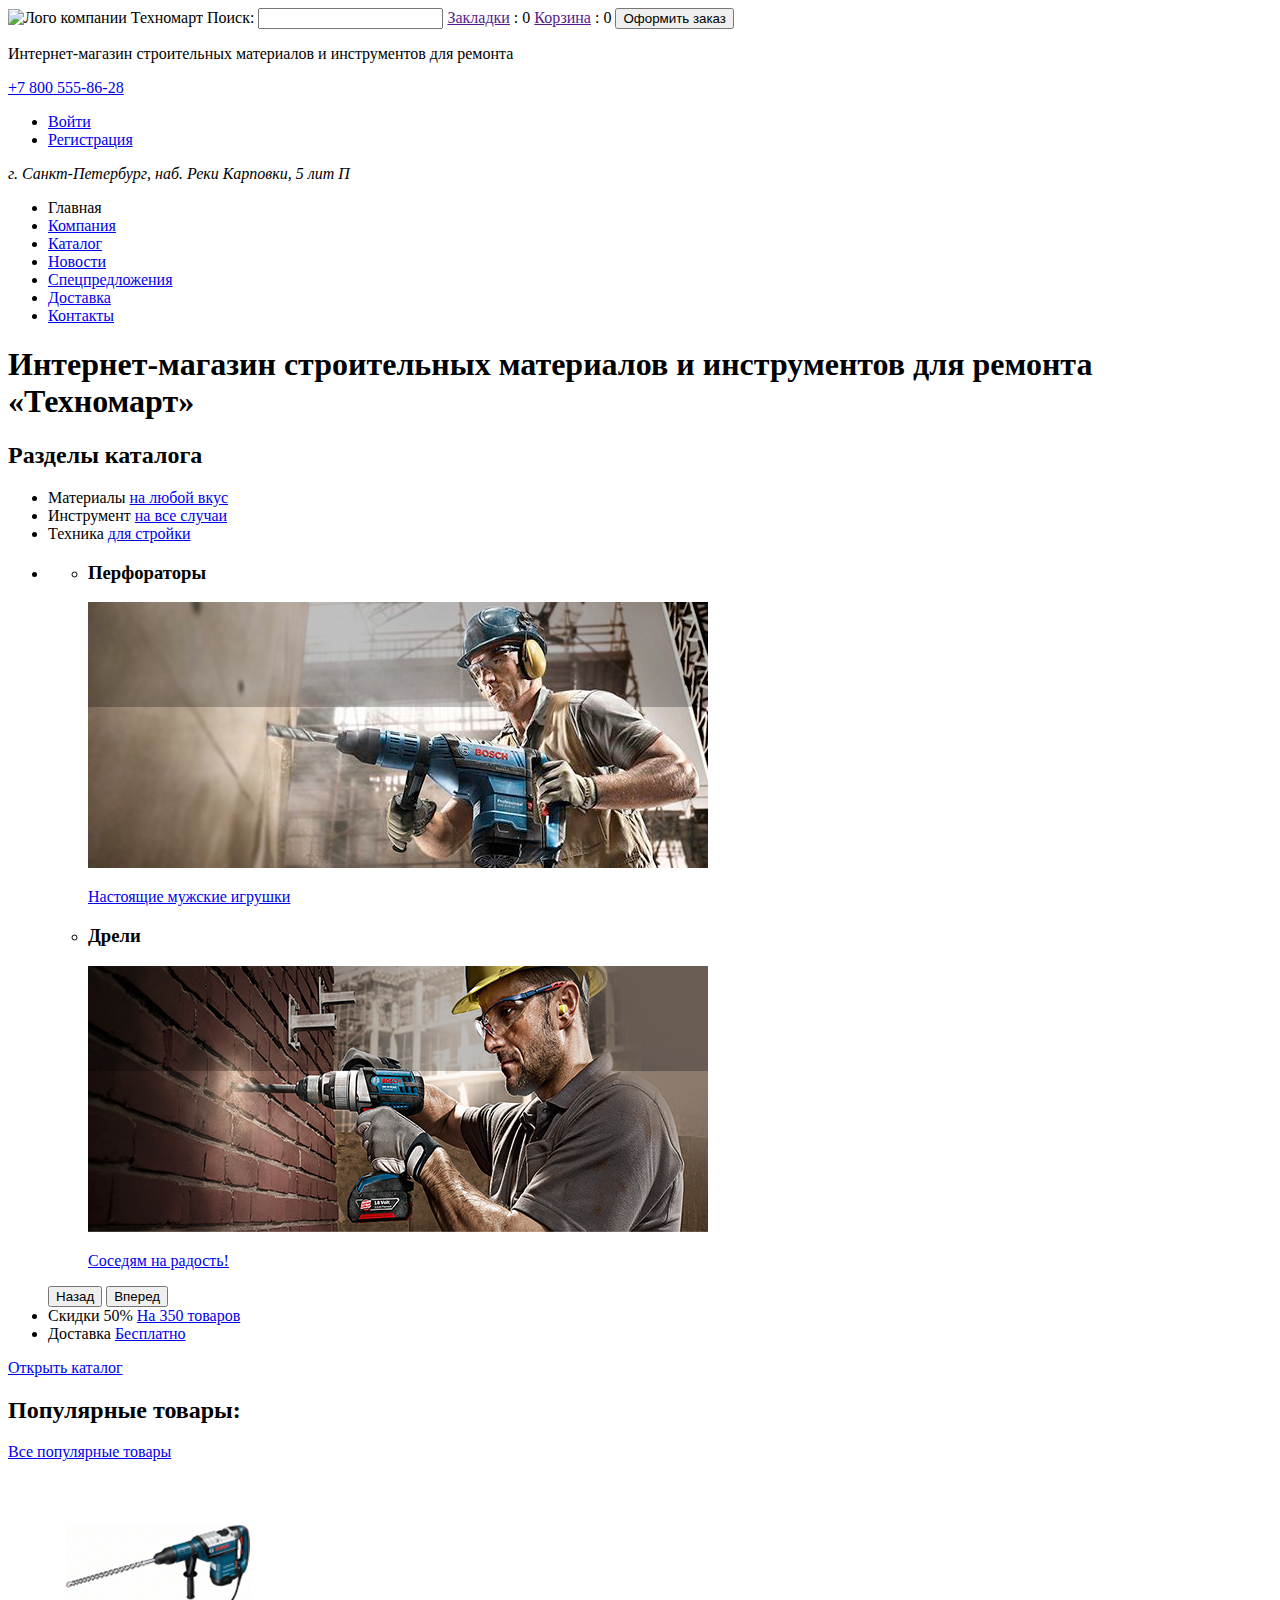
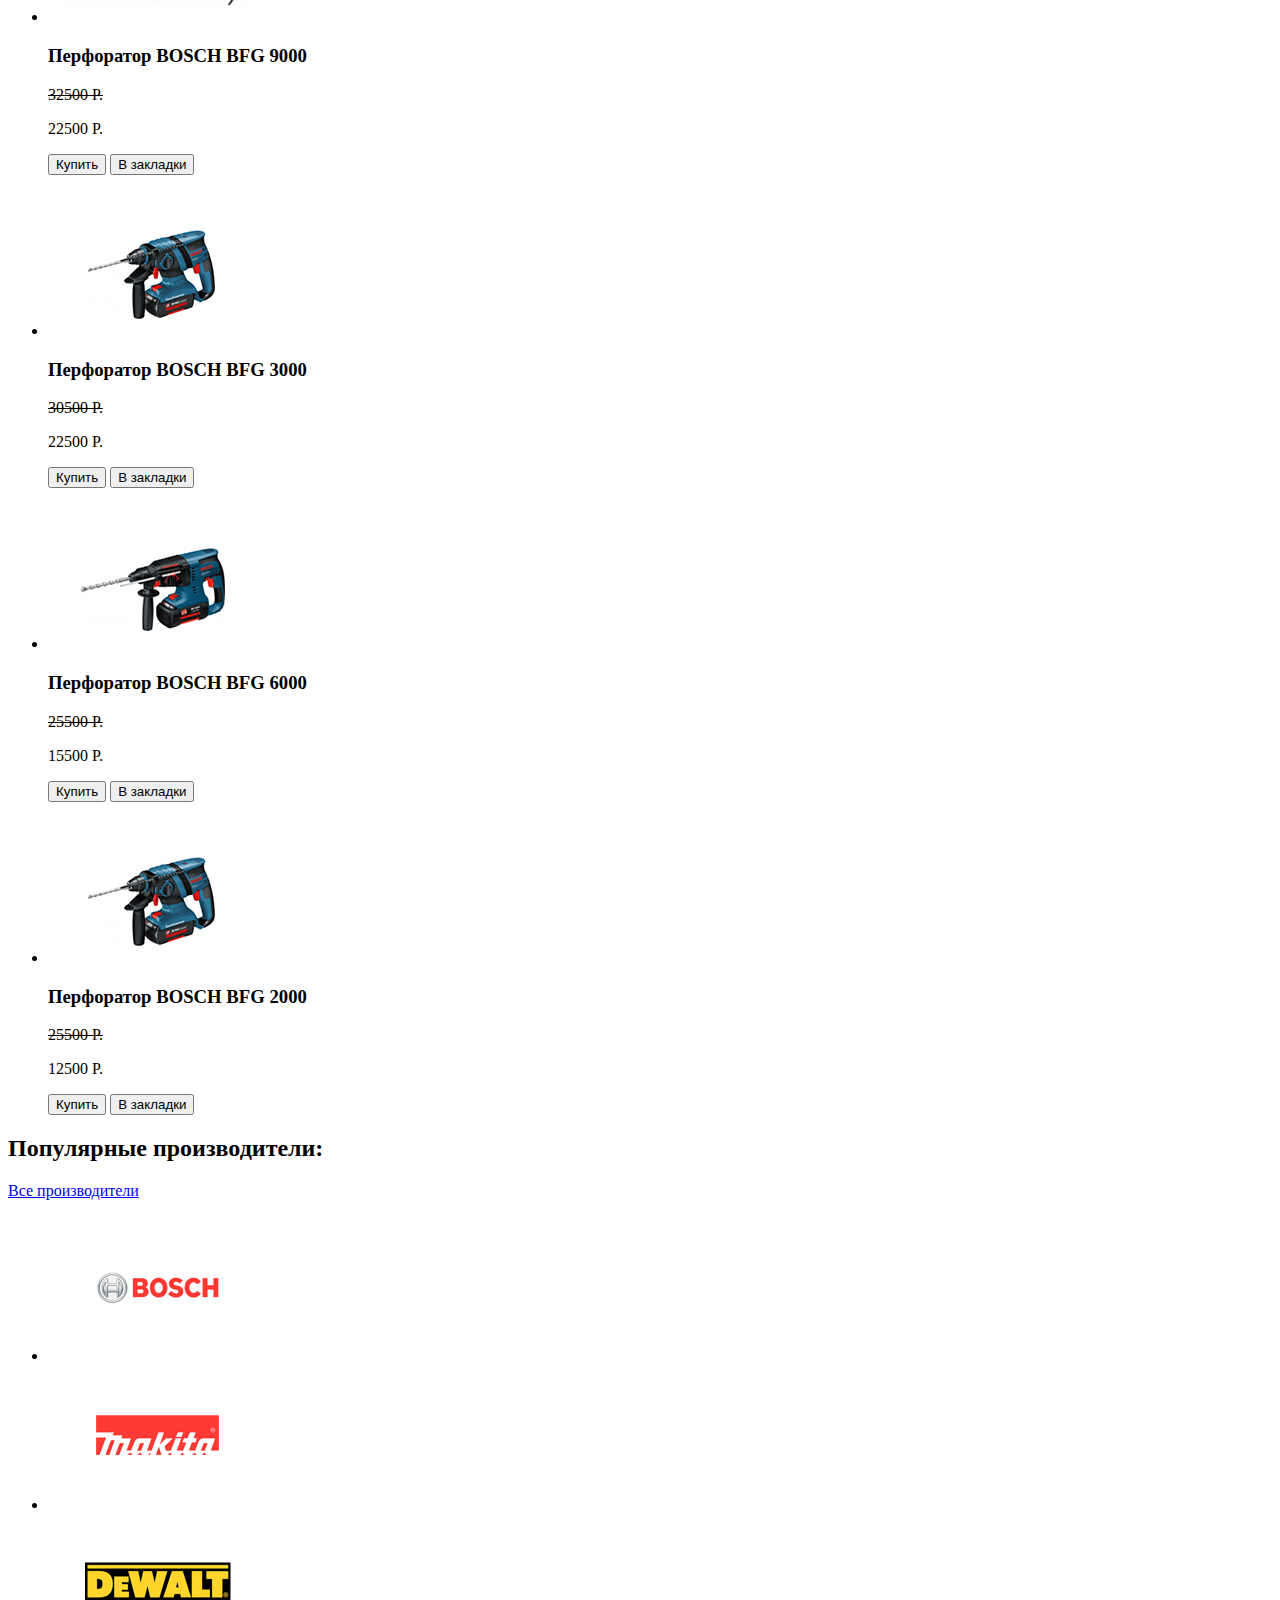
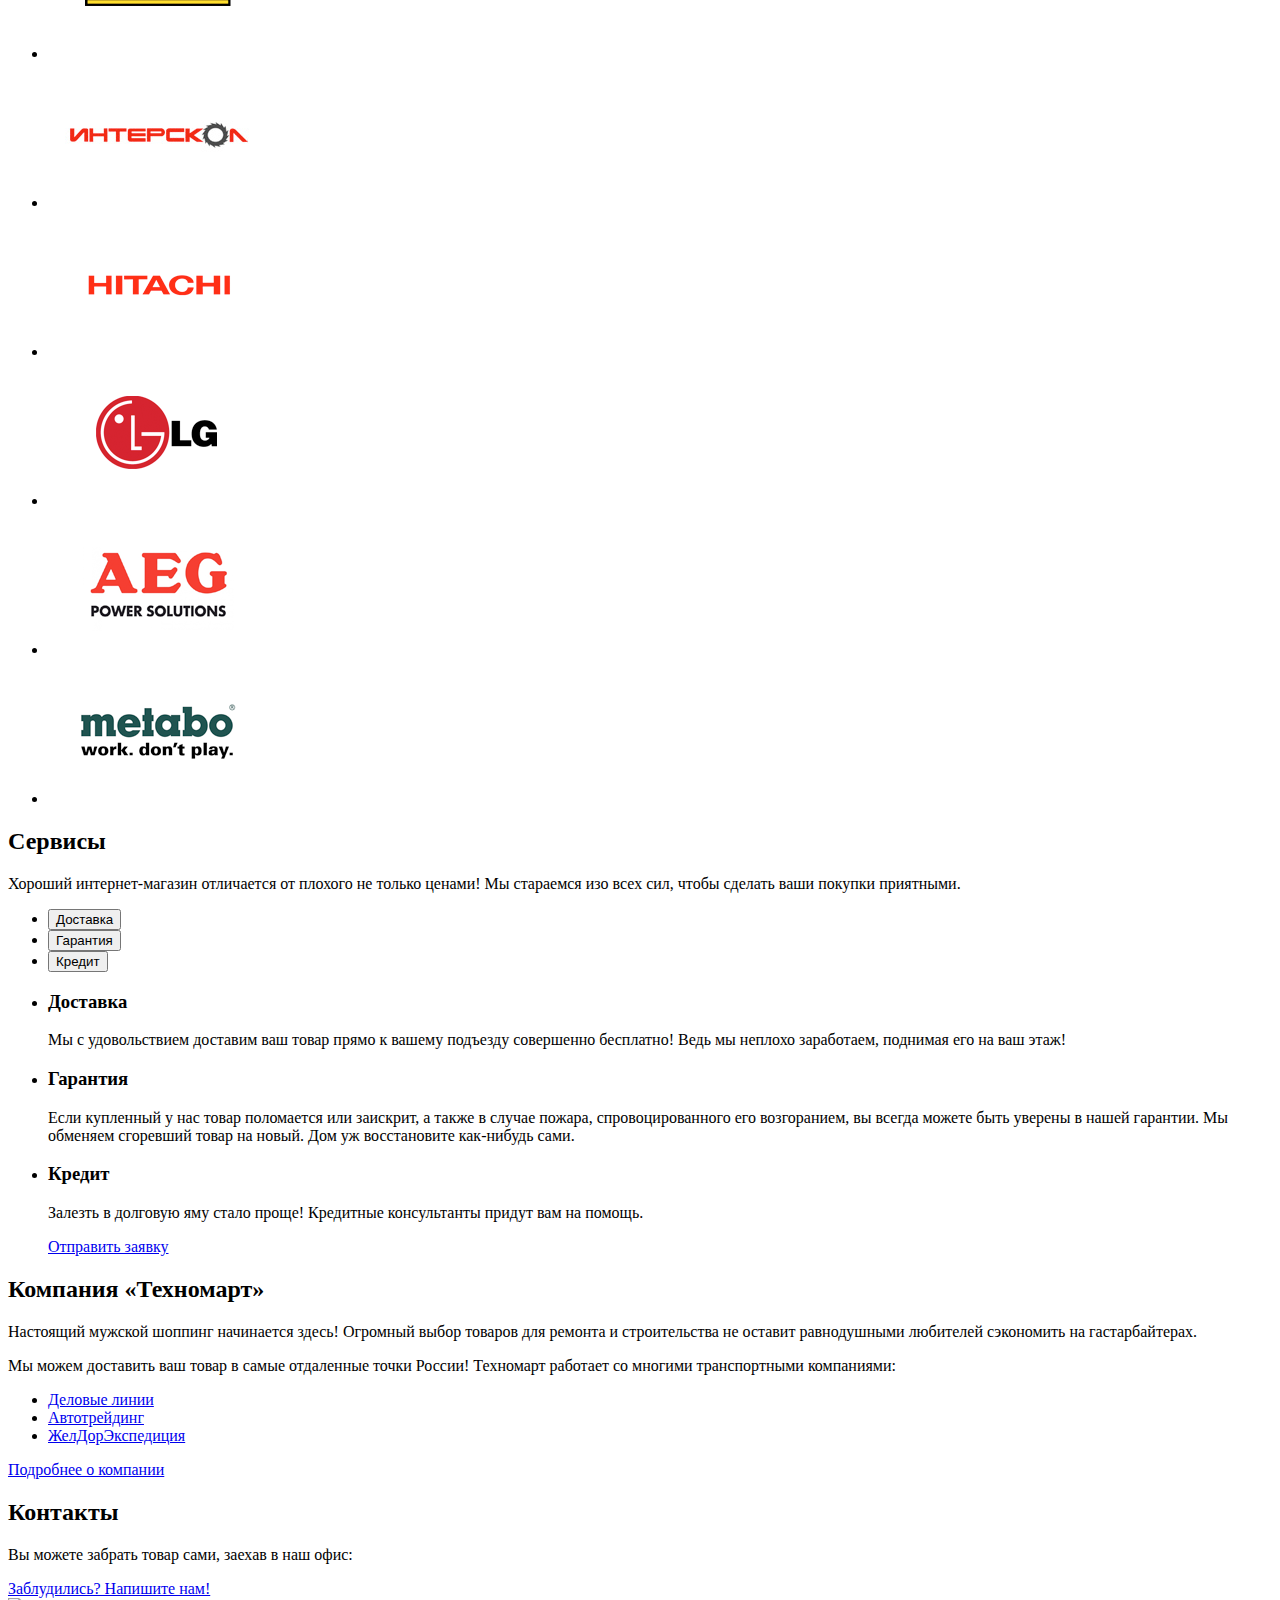
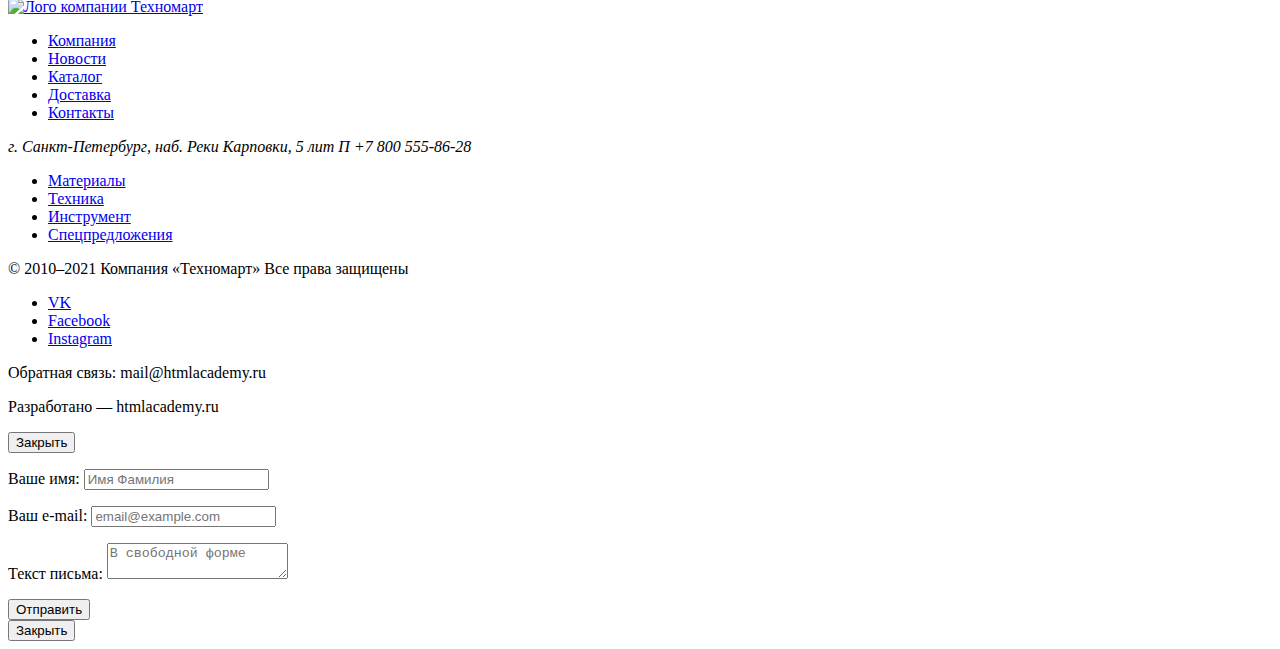
==== index.html @ e1b323f2 "Added classes to the blocks" ====
<!DOCTYPE html>
<html lang="ru" class="page">
<head>
  <meta charset="utf-8">
  <title>HTML Academy: Техномарт — Главная</title>
  <link rel="icon" href="favicon.ico">
  <link rel="icon" href="img/favicon/icon.svg" type="image/svg+xml">
  <link rel="apple-touch-icon" href="img/favicon/180.png">
  <link rel="manifest" href="manifest.webmanifest">
</head>
<body class="page-body">
<header class="main-header">
  <a class="main-header-logo">
    <img src="https://via.placeholder.com/108x18" width="108" height="18" alt="Лого компании Техномарт">
  </a>
  <label for="search">Поиск:</label>
  <input type="text" id="search">
  <a href="">Закладки</a>
  : <span>0</span>
  <a href="">Корзина</a>
  : <span>0</span>
  <button type="button">Оформить заказ</button>
  <p>Интернет-магазин строительных материалов и инструментов для ремонта</p>
  <a href="tel:78005558628">+7 800 555-86-28</a>
  <ul class="user-menu">
    <li>
      <a href="#">Войти</a>
    </li>
    <li>
      <a href="#">Регистрация</a>
    </li>
  </ul>
  <address>г. Санкт-Петербург, наб. Реки Карповки, 5 лит П</address>
  <nav class="main-navigation">
    <ul class="site-navigation">
      <li class="site-navigation-item">
        <a>Главная</a>
      </li>
      <li class="site-navigation-item">
        <a href="blank.html">Компания</a>
      </li>
      <li class="site-navigation-item">
        <a href="catalog.html">Каталог</a>
      </li>
      <li class="site-navigation-item">
        <a href="blank.html">Новости</a>
      </li>
      <li class="site-navigation-item">
        <a href="blank.html">Спецпредложения</a>
      </li>
      <li class="site-navigation-item">
        <a href="blank.html">Доставка</a>
      </li>
      <li class="site-navigation-item">
        <a href="blank.html">Контакты</a>
      </li>
    </ul>
  </nav>
</header>

<main class="container">
  <h1>Интернет-магазин строительных материалов и инструментов для ремонта «Техномарт»</h1>
  <section class="main-catalog">
    <h2 class="visually-hidden">Разделы каталога</h2>
    <ul class="main-catalog-list">
      <li class="main-catalog-item"> Материалы
        <a href="#">на любой вкус</a>
      </li>

      <li class="main-catalog-item"> Инструмент
        <a href="#">на все случаи</a>
      </li>
      <li class="main-catalog-item"> Техника
        <a href="#">для стройки</a>
      </li>

      <li class="main-catalog-item">
        <ul class="slider">
          <li class="slider-item">
            <h3>Перфораторы</h3>
            <img src="img/slider/drills-1.png" width="620" height="266" alt="Мужик долбит стену перфоратором">
            <p>
              <a href="#">Настоящие мужские игрушки</a>
            </p>
          </li>
          <li class="slider-item">
            <h3>Дрели</h3>
            <img src="img/slider/drills-2.png" width="620" height="266" alt="Мужик сверлит стену дрелью">
            <p>
              <a href="#">Соседям на радость!</a>
            </p>
          </li>
        </ul>
        <button type="button">Назад</button>
        <button type="button">Вперед</button>
      </li>
      <li class="main-catalog-item"> Скидки 50%
        <a href="#">На 350 товаров</a>
      </li>
      <li class="main-catalog-item"> Доставка
        <a href="#">Бесплатно</a>
      </li>
    </ul>
    <a href="#" class="button catalog-button">Открыть каталог</a>
  </section>

  <section class="popular-products">
    <header>
      <h2>Популярные товары:</h2>
      <a href="catalog.html" class="button section-header-button">Все популярные товары</a>
    </header>

    <ul class="popular-products-list">
      <li class="popular-products-item">
        <p>
          <img src="img/drills/Bosh-BFG-9000.jpg" width="220" height="145" alt="Перфоратор BOSCH BFG 9000">
        </p>
        <h3>Перфоратор BOSCH BFG 9000</h3>
        <p><del>32500 Р.</del></p>
        <p>22500 Р.</p>
        <button type="button">Купить</button>
        <button type="button">В закладки</button>
      </li>
      <li class="popular-products-item">
        <p>
          <img src="img/drills/BOSCH-BFG-3000.jpg" width="220" height="145" alt="Перфоратор BOSCH BFG 3000">
        </p>
        <h3>Перфоратор BOSCH BFG 3000</h3>
        <p><del>30500 Р.</del></p>
        <p>22500 Р.</p>
        <button type="button">Купить</button>
        <button type="button">В закладки</button>
      </li>
      <li class="popular-products-item">
        <p>
          <img src="img/drills/BOSCH-BFG-6000.jpg" width="220" height="145" alt="Перфоратор BOSCH BFG 6000">
        </p>
        <h3>Перфоратор BOSCH BFG 6000</h3>
        <p><del>25500 Р.</del></p>
        <p>15500 Р.</p>
        <button type="button">Купить</button>
        <button type="button">В закладки</button>
      </li>
      <li class="popular-products-item">
        <p>
          <img src="img/drills/BOSCH-BFG-2000.jpg" width="220" height="145" alt="Перфоратор BOSCH BFG 2000">
        </p>
        <h3>Перфоратор BOSCH BFG 2000</h3>
        <p><del>25500 Р.</del></p>
        <p>12500 Р.</p>
        <button type="button">Купить</button>
        <button type="button">В закладки</button>
      </li>
    </ul>
  </section>

  <section class="popular-manufactures">
    <header>
      <h2>Популярные производители:</h2>
      <a href="#" class="button section-header-button">Все производители</a>
    </header>

    <ul class="popular-manufactures-list">
      <li class="popular-manufactures-item">
        <a href="#">
          <img src="img/manufactures/bosh.png" width="220" height="145" alt="Логотип компании Bosch">
        </a>
      </li>
      <li class="popular-manufactures-item">
        <a href="#">
          <img src="img/manufactures/makita.png" width="220" height="145" alt="Логотип компании Makita">
        </a>
      </li>
      <li class="popular-manufactures-item">
        <a href="#">
          <img src="img/manufactures/dewalt.png" width="220" height="145" alt="Логотип компании DeWalt">
        </a>
      </li>
      <li class="popular-manufactures-item">
        <a href="#">
          <img src="img/manufactures/interskol.png" width="220" height="145" alt="Логотип компании Интерскол">
        </a>
      </li>
      <li class="popular-manufactures-item">
        <a href="#">
          <img src="img/manufactures/hitachi.png" width="220" height="145" alt="Логотип компании Hitachi">
        </a>
      </li>
      <li class="popular-manufactures-item">
        <a href="#">
          <img src="img/manufactures/lg.png" width="220" height="145" alt="Логотип компании LG">
        </a>
      </li>
      <li class="popular-manufactures-item">
        <a href="#">
          <img src="img/manufactures/AEG.png" width="220" height="145" alt="Логотип компании AEG">
        </a>
      </li>
      <li class="popular-manufactures-item">
        <a href="#">
          <img src="img/manufactures/metabo.png" width="220" height="145" alt="Логотип компании Metabo">
        </a>
      </li>
    </ul>
  </section>

  <section class="services">
    <h2>Сервисы</h2>
    <p> Хороший интернет-магазин отличается от плохого не только ценами!
        Мы стараемся изо всех сил, чтобы сделать ваши покупки приятными.</p>
    <ul class="services-list-tabs">
      <li class="services-list-tab">
        <button type="button">Доставка</button>
      </li>
      <li class="services-list-tab">
        <button type="button">Гарантия</button>
      </li>
      <li class="services-list-tab">
        <button type="button">Кредит</button>
      </li>

    </ul>
    <ul class="services-list">
      <li class="service-list-item">
        <h3>Доставка</h3>
        <p>Мы с удовольствием доставим ваш товар прямо к вашему подъезду совершенно бесплатно!
           Ведь мы неплохо заработаем, поднимая его на ваш этаж!</p>
      </li>
      <li class="service-list-item">
        <h3>Гарантия</h3>
        <p>Если купленный у нас товар поломается или заискрит, а также в случае пожара, спровоцированного его возгоранием, вы всегда можете быть уверены в нашей гарантии. Мы обменяем сгоревший товар на новый. Дом уж восстановите как-нибудь сами.
        </p>
      </li>
      <li class="service-list-item">
        <h3>Кредит</h3>
        <p>Залезть в долговую яму стало проще! Кредитные консультанты придут вам на помощь.</p>
        <a href="#">Отправить заявку</a>
      </li>
    </ul>
  </section>

  <section class="about">
    <h2>Компания «Техномарт»</h2>
    <p>Настоящий мужской шоппинг начинается здесь! Огромный выбор товаров для ремонта и строительства не оставит равнодушными любителей сэкономить на гастарбайтерах.</p>
    <p> Мы можем доставить ваш товар в самые отдаленные точки России!
        Техномарт работает со многими транспортными компаниями:</p>
    <ul class="transportation-list">
      <li class="transportation-item">
        <a href="#">Деловые линии</a>
      </li>
      <li class="transportation-item">
        <a href="#">Автотрейдинг</a>
      </li>
      <li class="transportation-item">
        <a href="#">ЖелДорЭкспедиция</a>
      </li>
    </ul>
    <a href="#" class="button">Подробнее о компании</a>
  </section>

  <section class="contacts">
    <h2>Контакты</h2>
    <p>Вы можете забрать товар сами, заехав в наш офис:</p>
    <a href="#" class="button">Заблудились? Напишите нам!</a>
  </section>
</main>
<footer class="main-footer">
  <a href="#">
    <img src="https://via.placeholder.com/108x18" width="108" height="18" alt="Лого компании Техномарт">
  </a>
  <ul>
    <li>
      <a href="#">Компания</a>
    </li>
    <li>
      <a href="#">Новости</a>
    </li>
    <li>
      <a href="#">Каталог</a>
    </li>
    <li>
      <a href="#">Доставка</a>
    </li>
    <li>
      <a href="#">Контакты</a>
    </li>
  </ul>
  <address>г. Санкт-Петербург, наб. Реки Карповки, 5 лит П +7 800 555-86-28</address>
  <ul>
    <li>
      <a href="#">Материалы</a>
    </li>
    <li>
      <a href="#"> Техника</a>
    </li>
    <li>
      <a href="#"> Инструмент</a>
    </li>
    <li>
      <a href="#"> Спецпредложения</a>
    </li>
  </ul>
  <p>© 2010–2021 Компания «Техномарт» Все права защищены</p>
  <ul class="social">
    <li class="social-item">
      <a href="#" class="social-link">VK</a>
    </li>
    <li class="social-item">
      <a href="#" class="social-link">Facebook</a>
    </li>
    <li class="social-item">
      <a href="#" class="social-link">Instagram</a>
    </li>
  </ul>
  <p>Обратная связь: mail@htmlacademy.ru</p>
  <p>Разработано — htmlacademy.ru</p>
</footer>

<div class="modal modal-letter">
  <button type="button" class="modal-close">Закрыть</button>
  <form action="#" class="letter-form">
    <p class="letter-form-item">
      <label for="form-name">Ваше имя:</label>
      <input type="text" id="form-name" name="name" placeholder="Имя Фамилия" required>
    </p>
    <p class="letter-form-item">
      <label for="form-email">Ваш e-mail:</label>
      <input type="email" id="form-email" placeholder="email@example.com" required>
    </p>
    <p class="letter-form-item">
      <label for="form-text">Текст письма:</label>
      <textarea id="form-text" name="text" placeholder="В свободной форме" required></textarea>
    </p>
    <button type="submit" class="button">Отправить</button>
  </form>
</div>

<div class="modal modal-map">
  <button type="button" class="modal-close">Закрыть</button>
  <!--  Here goes a map-->
</div>
</body>
</html>
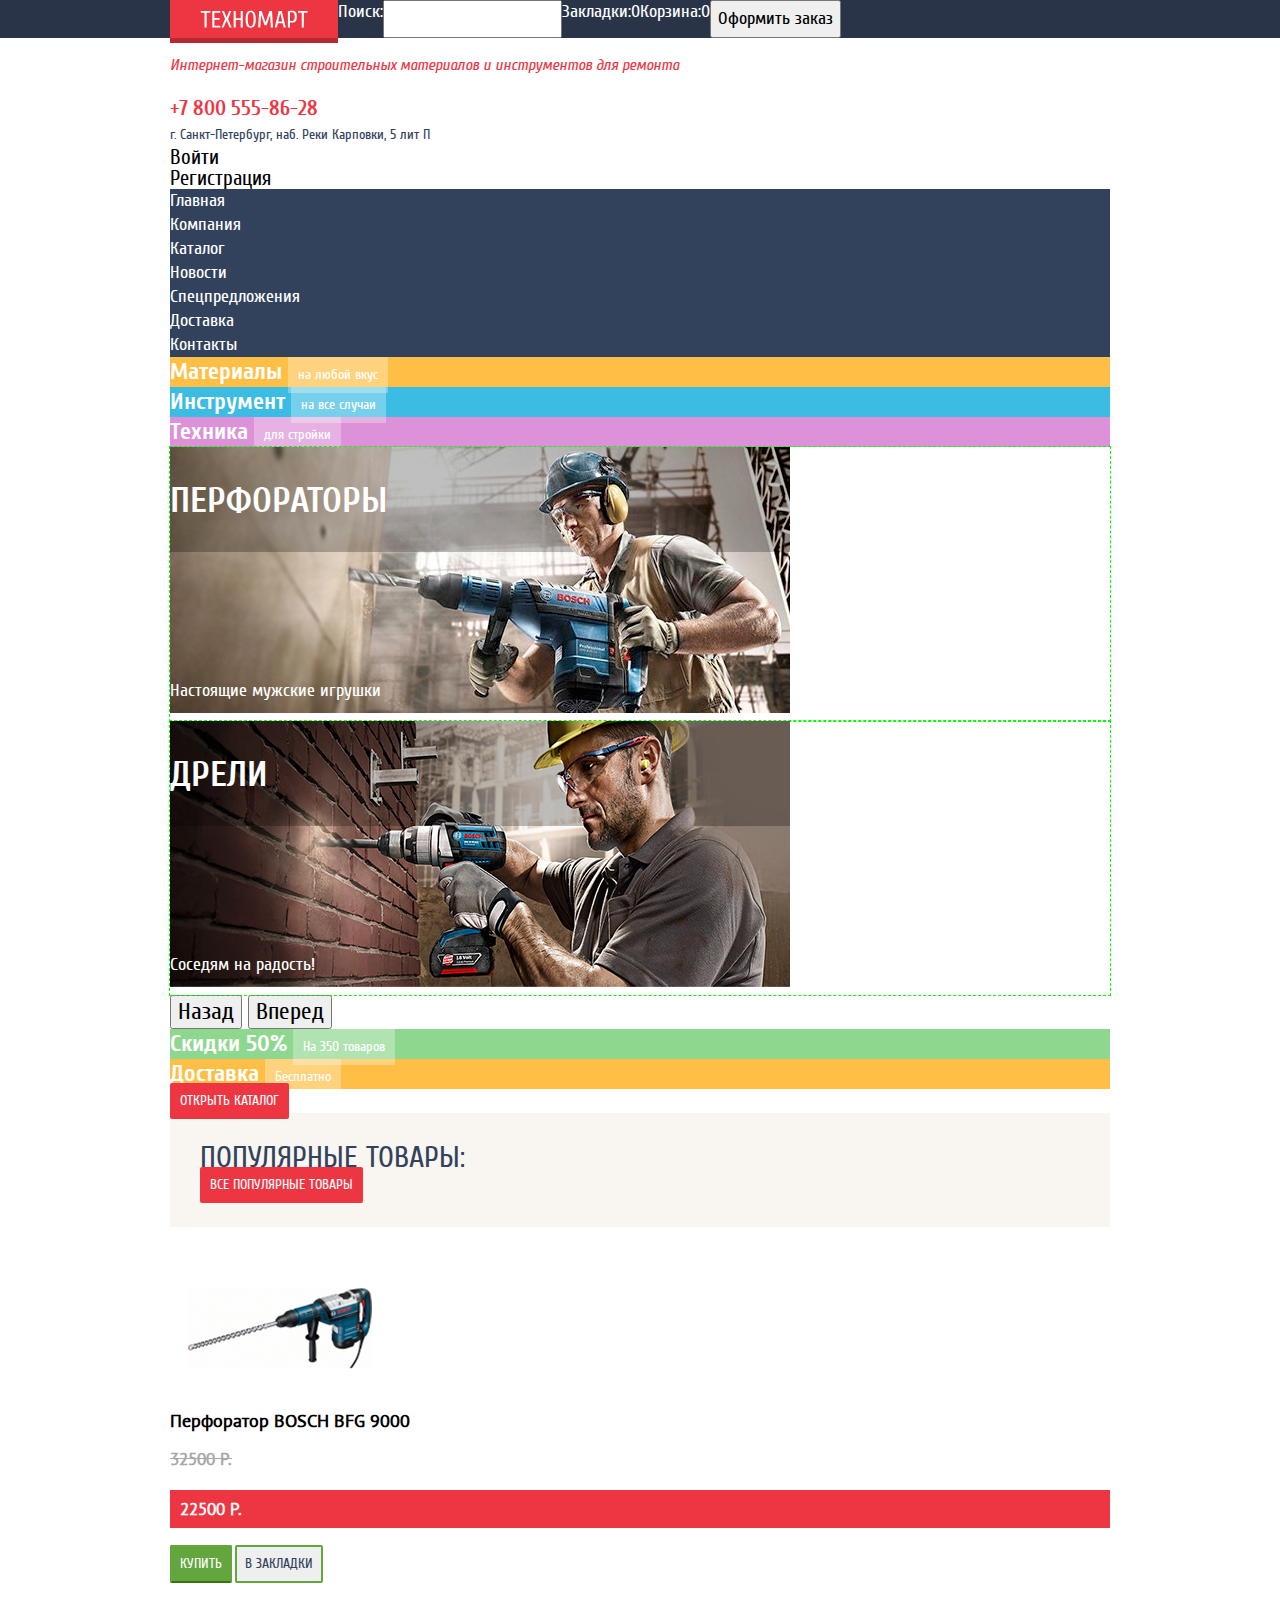
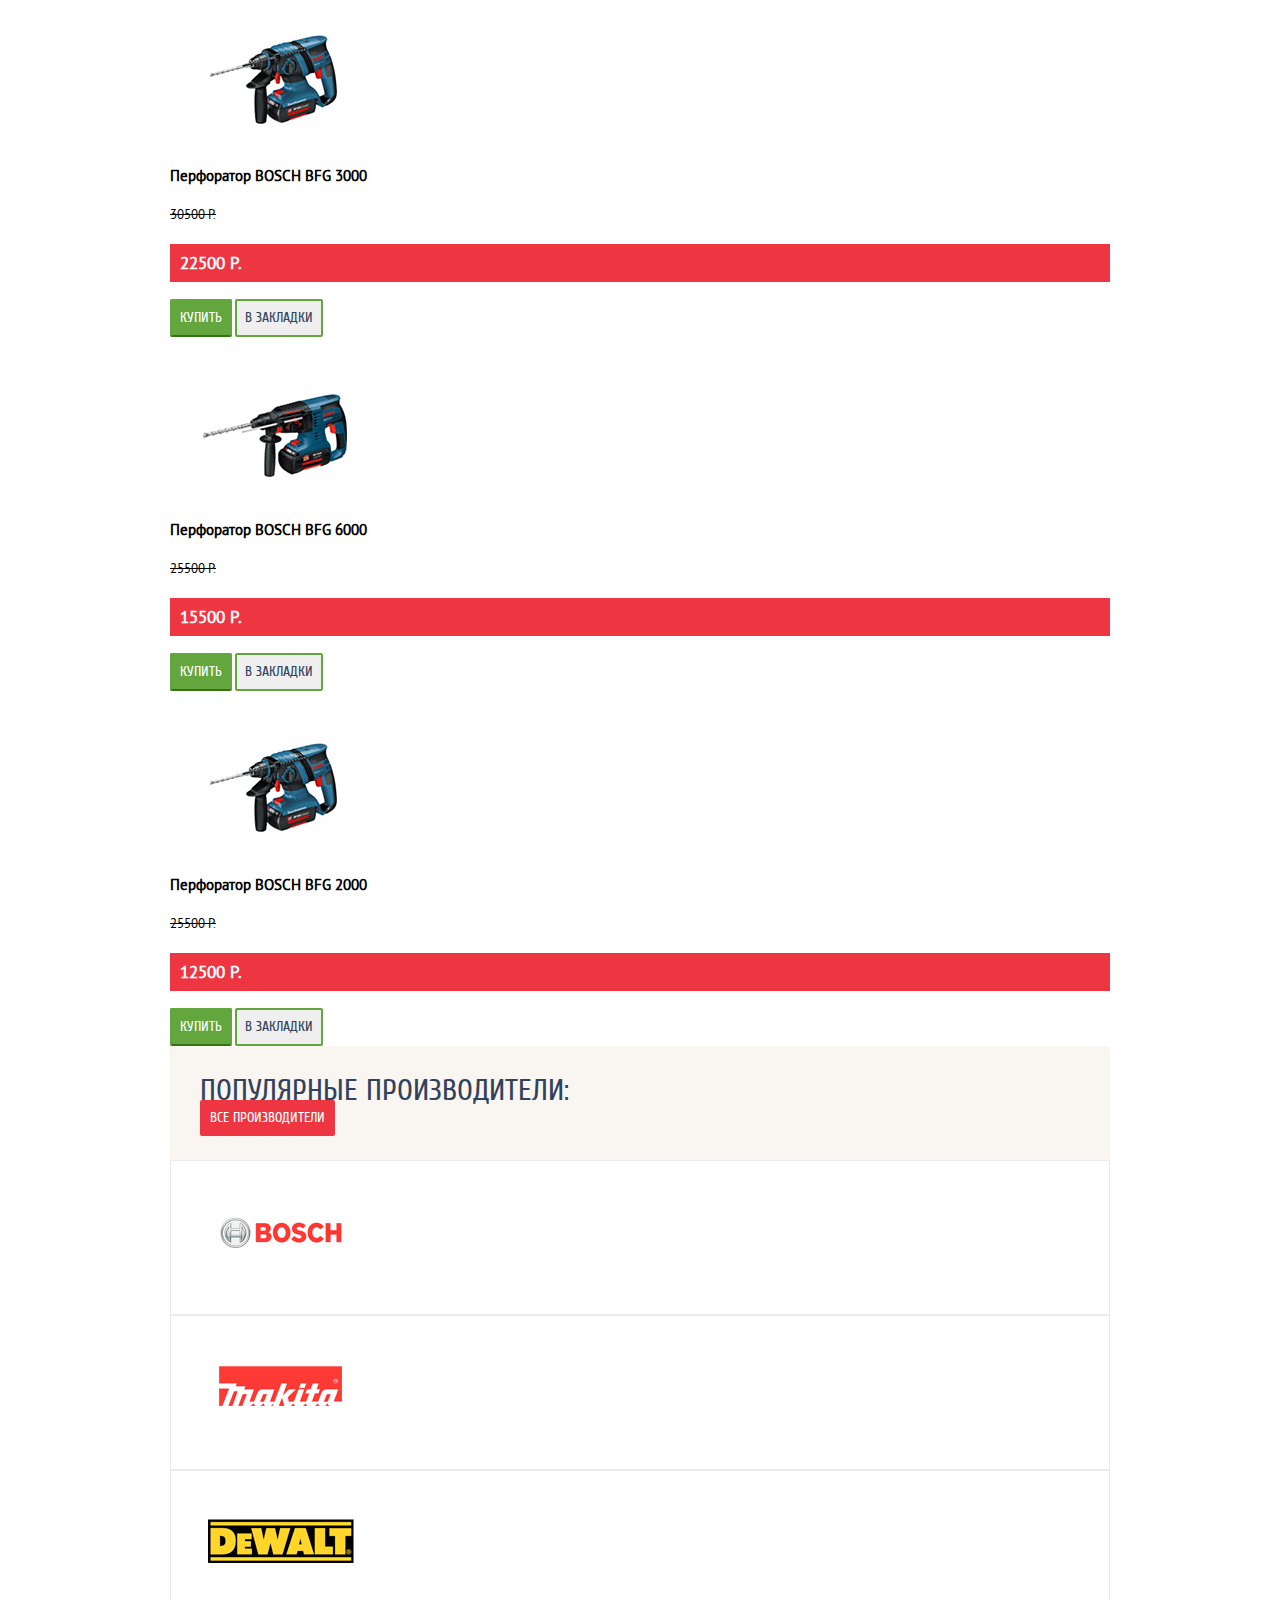
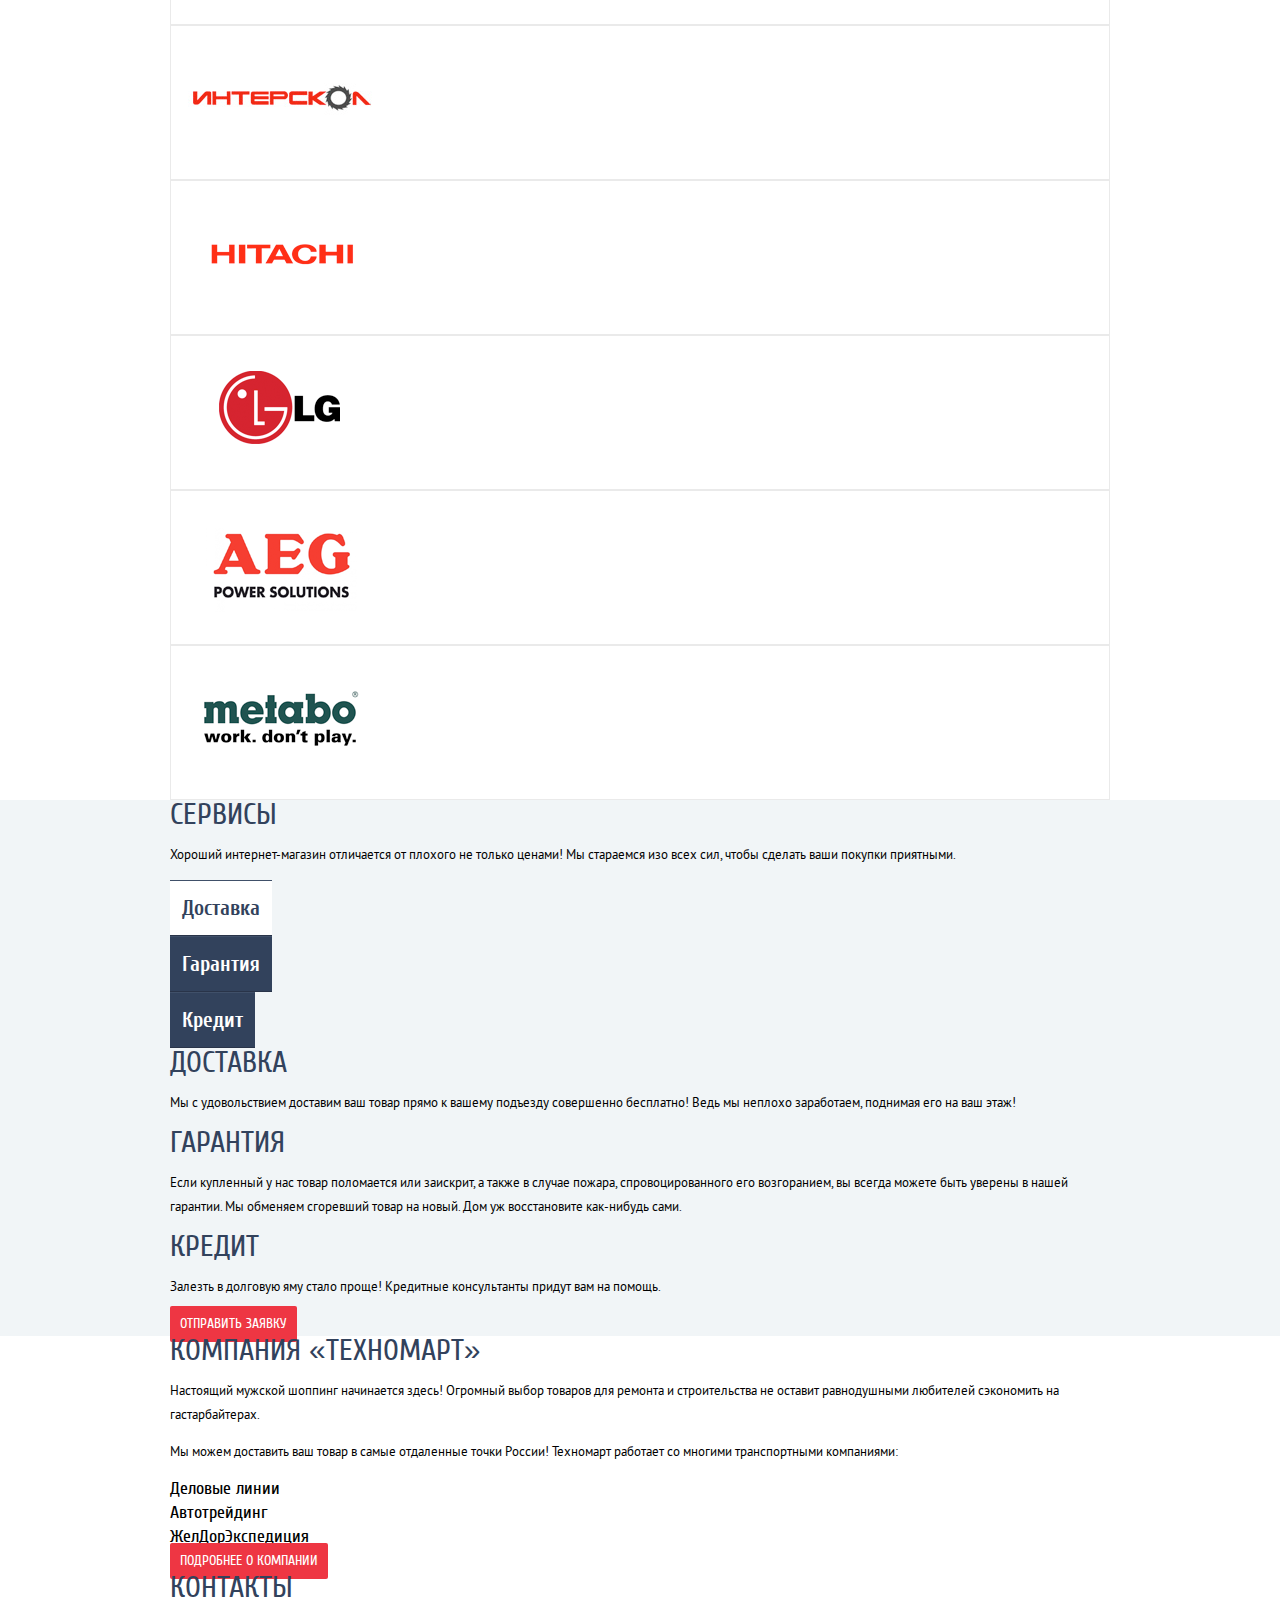
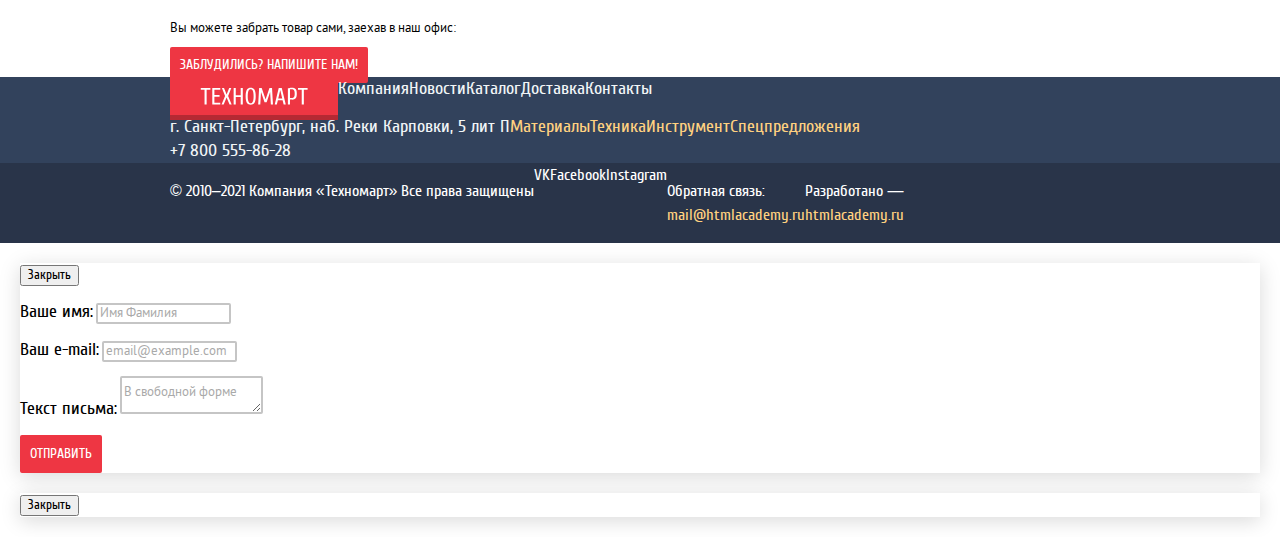
==== commit 6527976b: "Added a basic styling" ====
--- a/index.html
+++ b/index.html
@@ -1,5 +1,5 @@
 <!DOCTYPE html>
-<html lang="ru" class="page">
+<html class="page" lang="ru">
 <head>
   <meta charset="utf-8">
   <title>HTML Academy: Техномарт — Главная</title>
@@ -7,31 +7,42 @@
   <link rel="icon" href="img/favicon/icon.svg" type="image/svg+xml">
   <link rel="apple-touch-icon" href="img/favicon/180.png">
   <link rel="manifest" href="manifest.webmanifest">
+  <link rel="stylesheet" href="css/normalize.css">
+  <link rel="stylesheet" href="css/style.css">
 </head>
 <body class="page-body">
 <header class="main-header">
-  <a class="main-header-logo">
-    <img src="https://via.placeholder.com/108x18" width="108" height="18" alt="Лого компании Техномарт">
-  </a>
-  <label for="search">Поиск:</label>
-  <input type="text" id="search">
-  <a href="">Закладки</a>
-  : <span>0</span>
-  <a href="">Корзина</a>
-  : <span>0</span>
-  <button type="button">Оформить заказ</button>
-  <p>Интернет-магазин строительных материалов и инструментов для ремонта</p>
-  <a href="tel:78005558628">+7 800 555-86-28</a>
-  <ul class="user-menu">
-    <li>
-      <a href="#">Войти</a>
-    </li>
-    <li>
-      <a href="#">Регистрация</a>
-    </li>
-  </ul>
-  <address>г. Санкт-Петербург, наб. Реки Карповки, 5 лит П</address>
-  <nav class="main-navigation">
+  <div class="main-header-first-row">
+    <div class="container container-flex">
+      <a class="main-logo main-header-logo">
+        <img src="img/logo-technomart.svg" width="108" height="18" alt="Лого компании Техномарт">
+      </a>
+      <label for="search">Поиск:</label>
+      <input id="search" type="text">
+      <a href="">Закладки</a>
+      : <span>0</span>
+      <a href="">Корзина</a>
+      : <span>0</span>
+      <button type="button">Оформить заказ</button>
+    </div>
+  </div>
+  <div class="main-header-second-row container">
+    <p class="main-header-tagline">Интернет-магазин строительных материалов и инструментов для ремонта</p>
+    <a class="main-header-phone" href="tel:78005558628">+7 800 555-86-28</a>
+    <address class="main-header-address">г. Санкт-Петербург, наб. Реки Карповки, 5 лит П</address>
+    <div class="user-menu">
+      <ul class="user-auth">
+        <li>
+          <a class="user-auth-item" href="#">Войти</a>
+        </li>
+        <li>
+          <a class="user-auth-item" href="#">Регистрация</a>
+        </li>
+      </ul>
+    </div>
+  </div>
+
+  <nav class="main-navigation container">
     <ul class="site-navigation">
       <li class="site-navigation-item">
         <a>Главная</a>
@@ -58,19 +69,19 @@
   </nav>
 </header>
 
-<main class="container">
-  <h1>Интернет-магазин строительных материалов и инструментов для ремонта «Техномарт»</h1>
-  <section class="main-catalog">
+<main>
+  <h1 class="visually-hidden">Интернет-магазин строительных материалов и инструментов для ремонта «Техномарт»</h1>
+  <section class="main-catalog container">
     <h2 class="visually-hidden">Разделы каталога</h2>
     <ul class="main-catalog-list">
-      <li class="main-catalog-item"> Материалы
+      <li class="main-catalog-item main-catalog-item-materials"> Материалы
         <a href="#">на любой вкус</a>
       </li>
 
-      <li class="main-catalog-item"> Инструмент
+      <li class="main-catalog-item main-catalog-item-instrument"> Инструмент
         <a href="#">на все случаи</a>
       </li>
-      <li class="main-catalog-item"> Техника
+      <li class="main-catalog-item main-catalog-item-tech"> Техника
         <a href="#">для стройки</a>
       </li>
 
@@ -79,47 +90,43 @@
           <li class="slider-item">
             <h3>Перфораторы</h3>
             <img src="img/slider/drills-1.png" width="620" height="266" alt="Мужик долбит стену перфоратором">
-            <p>
-              <a href="#">Настоящие мужские игрушки</a>
-            </p>
+            <p>Настоящие мужские игрушки</p>
           </li>
           <li class="slider-item">
             <h3>Дрели</h3>
             <img src="img/slider/drills-2.png" width="620" height="266" alt="Мужик сверлит стену дрелью">
-            <p>
-              <a href="#">Соседям на радость!</a>
-            </p>
+            <p>Соседям на радость!</p>
           </li>
         </ul>
         <button type="button">Назад</button>
         <button type="button">Вперед</button>
       </li>
-      <li class="main-catalog-item"> Скидки 50%
+      <li class="main-catalog-item main-catalog-item-sale"> Скидки 50%
         <a href="#">На 350 товаров</a>
       </li>
-      <li class="main-catalog-item"> Доставка
+      <li class="main-catalog-item main-catalog-item-delivery"> Доставка
         <a href="#">Бесплатно</a>
       </li>
     </ul>
-    <a href="#" class="button catalog-button">Открыть каталог</a>
+    <a class="button catalog-button" href="#">Открыть каталог</a>
   </section>
 
-  <section class="popular-products">
-    <header>
-      <h2>Популярные товары:</h2>
-      <a href="catalog.html" class="button section-header-button">Все популярные товары</a>
+  <section class="popular-products container">
+    <header class="section-header">
+      <h2 class="section-title">Популярные товары:</h2>
+      <a class="button section-header-button" href="catalog.html">Все популярные товары</a>
     </header>
 
     <ul class="popular-products-list">
-      <li class="popular-products-item">
+      <li class="popular-products-item product-card">
         <p>
           <img src="img/drills/Bosh-BFG-9000.jpg" width="220" height="145" alt="Перфоратор BOSCH BFG 9000">
         </p>
         <h3>Перфоратор BOSCH BFG 9000</h3>
         <p><del>32500 Р.</del></p>
-        <p>22500 Р.</p>
-        <button type="button">Купить</button>
-        <button type="button">В закладки</button>
+        <p class="product-card-price">22500 Р.</p>
+        <button class="product-card-button-buy" type="button">Купить</button>
+        <button class="product-card-button-favorite" type="button">В закладки</button>
       </li>
       <li class="popular-products-item">
         <p>
@@ -127,9 +134,9 @@
         </p>
         <h3>Перфоратор BOSCH BFG 3000</h3>
         <p><del>30500 Р.</del></p>
-        <p>22500 Р.</p>
-        <button type="button">Купить</button>
-        <button type="button">В закладки</button>
+        <p class="product-card-price">22500 Р.</p>
+        <button class="product-card-button-buy" type="button">Купить</button>
+        <button class="product-card-button-favorite" type="button">В закладки</button>
       </li>
       <li class="popular-products-item">
         <p>
@@ -137,9 +144,9 @@
         </p>
         <h3>Перфоратор BOSCH BFG 6000</h3>
         <p><del>25500 Р.</del></p>
-        <p>15500 Р.</p>
-        <button type="button">Купить</button>
-        <button type="button">В закладки</button>
+        <p class="product-card-price">15500 Р.</p>
+        <button class="product-card-button-buy" type="button">Купить</button>
+        <button class="product-card-button-favorite" type="button">В закладки</button>
       </li>
       <li class="popular-products-item">
         <p>
@@ -147,17 +154,17 @@
         </p>
         <h3>Перфоратор BOSCH BFG 2000</h3>
         <p><del>25500 Р.</del></p>
-        <p>12500 Р.</p>
-        <button type="button">Купить</button>
-        <button type="button">В закладки</button>
+        <p class="product-card-price">12500 Р.</p>
+        <button class="product-card-button-buy" type="button">Купить</button>
+        <button class="product-card-button-favorite" type="button">В закладки</button>
       </li>
     </ul>
   </section>
 
-  <section class="popular-manufactures">
-    <header>
-      <h2>Популярные производители:</h2>
-      <a href="#" class="button section-header-button">Все производители</a>
+  <section class="popular-manufactures container">
+    <header class="section-header">
+      <h2 class="section-title">Популярные производители:</h2>
+      <a class="button section-header-button" href="#">Все производители</a>
     </header>
 
     <ul class="popular-manufactures-list">
@@ -205,138 +212,157 @@
   </section>
 
   <section class="services">
-    <h2>Сервисы</h2>
-    <p> Хороший интернет-магазин отличается от плохого не только ценами!
-        Мы стараемся изо всех сил, чтобы сделать ваши покупки приятными.</p>
-    <ul class="services-list-tabs">
-      <li class="services-list-tab">
-        <button type="button">Доставка</button>
-      </li>
-      <li class="services-list-tab">
-        <button type="button">Гарантия</button>
-      </li>
-      <li class="services-list-tab">
-        <button type="button">Кредит</button>
-      </li>
-
-    </ul>
-    <ul class="services-list">
-      <li class="service-list-item">
-        <h3>Доставка</h3>
-        <p>Мы с удовольствием доставим ваш товар прямо к вашему подъезду совершенно бесплатно!
-           Ведь мы неплохо заработаем, поднимая его на ваш этаж!</p>
-      </li>
-      <li class="service-list-item">
-        <h3>Гарантия</h3>
-        <p>Если купленный у нас товар поломается или заискрит, а также в случае пожара, спровоцированного его возгоранием, вы всегда можете быть уверены в нашей гарантии. Мы обменяем сгоревший товар на новый. Дом уж восстановите как-нибудь сами.
-        </p>
-      </li>
-      <li class="service-list-item">
-        <h3>Кредит</h3>
-        <p>Залезть в долговую яму стало проще! Кредитные консультанты придут вам на помощь.</p>
-        <a href="#">Отправить заявку</a>
-      </li>
-    </ul>
+    <div class="container">
+      <h2 class="section-title">Сервисы</h2>
+      <p> Хороший интернет-магазин отличается от плохого не только ценами!
+          Мы стараемся изо всех сил, чтобы сделать ваши покупки приятными.</p>
+      <ul class="services-list-tabs">
+        <li class="services-list-tab services-list-tab-active">
+          <button type="button">Доставка</button>
+        </li>
+        <li class="services-list-tab">
+          <button type="button">Гарантия</button>
+        </li>
+        <li class="services-list-tab">
+          <button type="button">Кредит</button>
+        </li>
+
+      </ul>
+      <ul class="services-list">
+        <li class="service-list-item">
+          <h3>Доставка</h3>
+          <p>Мы с удовольствием доставим ваш товар прямо к вашему подъезду совершенно бесплатно!
+             Ведь мы неплохо заработаем, поднимая его на ваш этаж!</p>
+        </li>
+        <li class="service-list-item">
+          <h3>Гарантия</h3>
+          <p>Если купленный у нас товар поломается или заискрит, а также в случае пожара, спровоцированного его возгоранием, вы всегда можете быть уверены в нашей гарантии. Мы обменяем сгоревший товар на новый. Дом уж восстановите как-нибудь сами.
+          </p>
+        </li>
+        <li class="service-list-item">
+          <h3>Кредит</h3>
+          <p>Залезть в долговую яму стало проще! Кредитные консультанты придут вам на помощь.</p>
+          <a class="button" href="#">Отправить заявку</a>
+        </li>
+      </ul>
+    </div>
   </section>
 
-  <section class="about">
-    <h2>Компания «Техномарт»</h2>
-    <p>Настоящий мужской шоппинг начинается здесь! Огромный выбор товаров для ремонта и строительства не оставит равнодушными любителей сэкономить на гастарбайтерах.</p>
-    <p> Мы можем доставить ваш товар в самые отдаленные точки России!
-        Техномарт работает со многими транспортными компаниями:</p>
-    <ul class="transportation-list">
-      <li class="transportation-item">
-        <a href="#">Деловые линии</a>
-      </li>
-      <li class="transportation-item">
-        <a href="#">Автотрейдинг</a>
-      </li>
-      <li class="transportation-item">
-        <a href="#">ЖелДорЭкспедиция</a>
-      </li>
-    </ul>
-    <a href="#" class="button">Подробнее о компании</a>
-  </section>
-
-  <section class="contacts">
-    <h2>Контакты</h2>
-    <p>Вы можете забрать товар сами, заехав в наш офис:</p>
-    <a href="#" class="button">Заблудились? Напишите нам!</a>
-  </section>
+  <div class="container">
+    <section class="about">
+      <h2 class="section-title">Компания «Техномарт»</h2>
+      <p>Настоящий мужской шоппинг начинается здесь! Огромный выбор товаров для ремонта и строительства не оставит равнодушными любителей сэкономить на гастарбайтерах.</p>
+      <p> Мы можем доставить ваш товар в самые отдаленные точки России!
+          Техномарт работает со многими транспортными компаниями:</p>
+      <ul class="transportation-list">
+        <li class="transportation-item">
+          <a href="#">Деловые линии</a>
+        </li>
+        <li class="transportation-item">
+          <a href="#">Автотрейдинг</a>
+        </li>
+        <li class="transportation-item">
+          <a href="#">ЖелДорЭкспедиция</a>
+        </li>
+      </ul>
+      <a class="button" href="#">Подробнее о компании</a>
+    </section>
+
+    <section class="contacts">
+      <h2 class="section-title">Контакты</h2>
+      <p>Вы можете забрать товар сами, заехав в наш офис:</p>
+      <a class="button" href="#">Заблудились? Напишите нам!</a>
+    </section>
+  </div>
 </main>
 <footer class="main-footer">
-  <a href="#">
-    <img src="https://via.placeholder.com/108x18" width="108" height="18" alt="Лого компании Техномарт">
-  </a>
-  <ul>
-    <li>
-      <a href="#">Компания</a>
-    </li>
-    <li>
-      <a href="#">Новости</a>
-    </li>
-    <li>
-      <a href="#">Каталог</a>
-    </li>
-    <li>
-      <a href="#">Доставка</a>
-    </li>
-    <li>
-      <a href="#">Контакты</a>
-    </li>
-  </ul>
-  <address>г. Санкт-Петербург, наб. Реки Карповки, 5 лит П +7 800 555-86-28</address>
-  <ul>
-    <li>
-      <a href="#">Материалы</a>
-    </li>
-    <li>
-      <a href="#"> Техника</a>
-    </li>
-    <li>
-      <a href="#"> Инструмент</a>
-    </li>
-    <li>
-      <a href="#"> Спецпредложения</a>
-    </li>
-  </ul>
-  <p>© 2010–2021 Компания «Техномарт» Все права защищены</p>
-  <ul class="social">
-    <li class="social-item">
-      <a href="#" class="social-link">VK</a>
-    </li>
-    <li class="social-item">
-      <a href="#" class="social-link">Facebook</a>
-    </li>
-    <li class="social-item">
-      <a href="#" class="social-link">Instagram</a>
-    </li>
-  </ul>
-  <p>Обратная связь: mail@htmlacademy.ru</p>
-  <p>Разработано — htmlacademy.ru</p>
+  <div class="container">
+    <div class="footer-row">
+      <a class="main-logo main-footer-logo">
+        <img src="img/logo-technomart.svg" width="108" height="18" alt="Лого компании Техномарт">
+      </a>
+      <ul class="main-footer-nav">
+        <li>
+          <a href="#">Компания</a>
+        </li>
+        <li>
+          <a href="#">Новости</a>
+        </li>
+        <li>
+          <a href="#">Каталог</a>
+        </li>
+        <li>
+          <a href="#">Доставка</a>
+        </li>
+        <li>
+          <a href="#">Контакты</a>
+        </li>
+      </ul>
+    </div>
+    <div class="footer-row">
+      <address>г. Санкт-Петербург, наб. Реки Карповки, 5 лит П <br>
+        <a class="main-footer-phone" href="tel:+78005558628">+7 800 555-86-28</a>
+      </address>
+      <ul class="main-footer-catalog-nav">
+        <li>
+          <a href="#">Материалы</a>
+        </li>
+        <li>
+          <a href="#"> Техника</a>
+        </li>
+        <li>
+          <a href="#"> Инструмент</a>
+        </li>
+        <li>
+          <a href="#"> Спецпредложения</a>
+        </li>
+      </ul>
+    </div>
+  </div>
+  <div class="footer-footer">
+    <div class="container container-flex"><p>© 2010–2021 Компания «Техномарт» Все права защищены</p>
+      <ul class="social">
+        <li class="social-item">
+          <a class="social-link" href="#">VK</a>
+        </li>
+        <li class="social-item">
+          <a class="social-link" href="#">Facebook</a>
+        </li>
+        <li class="social-item">
+          <a class="social-link" href="#">Instagram</a>
+        </li>
+      </ul>
+      <p>Обратная связь: <br>
+        <a class="main-footer-link" href="mailto:mail@htmlacademy.ru">mail@htmlacademy.ru</a>
+      </p>
+      <p>Разработано — <br>
+        <a class="main-footer-link" href="https://htmlacademy.ru">htmlacademy.ru</a>
+      </p>
+    </div>
+  </div>
 </footer>
 
 <div class="modal modal-letter">
-  <button type="button" class="modal-close">Закрыть</button>
-  <form action="#" class="letter-form">
+  <button class="modal-close" type="button">Закрыть</button>
+  <form class="letter-form" action="#">
     <p class="letter-form-item">
       <label for="form-name">Ваше имя:</label>
-      <input type="text" id="form-name" name="name" placeholder="Имя Фамилия" required>
+      <input id="form-name" type="text" name="name" placeholder="Имя Фамилия" required>
     </p>
     <p class="letter-form-item">
       <label for="form-email">Ваш e-mail:</label>
-      <input type="email" id="form-email" placeholder="email@example.com" required>
+      <input id="form-email" type="email" placeholder="email@example.com" required>
     </p>
     <p class="letter-form-item">
       <label for="form-text">Текст письма:</label>
       <textarea id="form-text" name="text" placeholder="В свободной форме" required></textarea>
     </p>
-    <button type="submit" class="button">Отправить</button>
+    <button class="button" type="submit">Отправить</button>
   </form>
 </div>
 
 <div class="modal modal-map">
-  <button type="button" class="modal-close">Закрыть</button>
+  <button class="modal-close" type="button">Закрыть</button>
   <!--  Here goes a map-->
 </div>
 </body>
--- a/css/style.css
+++ b/css/style.css
@@ -0,0 +1,858 @@
+@font-face {
+  font-family: "Cuprum";
+  font-weight: 400;
+  font-style: normal;
+  src: url("../fonts/cuprum.woff2") format("woff2");
+  src: url("../fonts/cuprum.woff") format("woff");
+}
+
+@font-face {
+  font-family: "Cuprum";
+  font-weight: 400;
+  font-style: italic;
+  src: url("../fonts/cuprumitalic.woff2") format("woff2");
+  src: url("../fonts/cuprumitalic.woff") format("woff");
+}
+
+@font-face {
+  font-family: 'Cuprum';
+  font-weight: 700;
+  font-style: normal;
+  src: url('../fonts/cuprumbold.woff2') format("woff2");
+  src: url('../fonts/cuprumbold.woff') format("woff");
+}
+
+@font-face {
+  font-family: "Cuprum";
+  font-weight: 700;
+  font-style: italic;
+  src: url("../fonts/cuprumbolditalic.woff2") format("woff2");
+  src: url("../fonts/cuprumbolditalic.woff") format("woff");
+}
+
+@font-face {
+  font-family: "PT Sans";
+  font-weight: 400;
+  font-style: normal;
+  src: url("../fonts/ptsans.woff2") format("woff2");
+  src: url("../fonts/ptsans.woff") format("woff");
+}
+
+/* Variables */
+
+:root {
+  --error: #ba2732;
+  --basic-grey: #3d546f;
+  --basic-background: #f1f5f7;
+  --special-yellowlight: #ffd180;
+  --success: #5fbb2d;
+  --warinig: #ffbf47;
+
+  --black: #000000;
+  --white: #ffffff;
+  --basic-dark-red-2: #ba2732;
+  --basic-dark-red: #ca2c37;
+  --basic-greylight2: #a9a9a9;
+  --basic-greylight3: #e5e5e5;
+  --basic-greylight: #c5c5c5;
+  --basic-red: #ee3643;
+  --basic-green: #63a63e;
+  --basic-darkgreen: #518534;
+  --basic-darkgreen-2: #367315;
+
+  --dark-blue: #32425c;
+  --dark-dark-blue: #293449;
+  --yellow: #ffbf47;
+
+  --special-blue: #3bbce3;
+  --special-greenlight: #8ed78f;
+  --special-lilac: #dc91d8;
+  --special-yellow: #ffbf47;
+  --special-beige: #f9f5f0;
+  --special-beige2: #f7f3ec;
+
+}
+
+
+/* Global */
+
+body {
+  min-width: 1200px;
+  margin: 0;
+  font-family: 'PT Sans', Arial, sans-serif;
+  font-size: 13px;
+  font-style: normal;
+  font-weight: 400;
+  line-height: 24px;
+  color: var(--black);
+  background-color: var(--white);
+
+}
+
+a {
+  color: inherit;
+  text-decoration: none;
+}
+
+img {
+  height: auto;
+  max-width: 100%;
+}
+
+.visually-hidden {
+  position: absolute;
+  width: 1px;
+  height: 1px;
+  padding: 0;
+  margin: -1px;
+  overflow: hidden;
+  clip: rect(0 0 0 0);
+  white-space: nowrap;
+  border: 0;
+  clip-path: inset(100%);
+}
+
+.hidden {
+  display: none;
+}
+
+.container {
+  width: 940px;
+  margin: 0 auto;
+}
+
+.container-flex {
+  display: flex;
+}
+
+.main-logo {
+  position: relative;
+  padding: 10px 30px;
+  background: var(--basic-red);
+}
+
+.main-logo::after {
+  position: absolute;
+  top: 100%;
+  left: 0;
+  width: 100%;
+  height: 5px;
+  background-color: #b52933;
+  content: "";
+}
+
+.main-logo img {
+  display: block;
+}
+
+.button {
+  padding: 10px;
+  font-family: 'Cuprum', Arial, sans-serif;
+  font-size: 14px;
+  font-style: normal;
+  font-weight: 400;
+  line-height: 18px;
+  color: var(--white);
+  text-transform: uppercase;
+  cursor: pointer;
+  background-color: var(--basic-red);
+  border: none;
+  border-radius: 2px;
+  transition: background-color 0.3s ease;
+}
+
+.button:hover,
+.button:focus {
+  background-color: var(--basic-dark-red);
+}
+
+.button:active {
+  background-color: var(--basic-dark-red-2);
+}
+
+.button-secondary {
+  padding: 10px;
+  font-family: 'Cuprum', Arial, sans-serif;
+  font-size: 14px;
+  font-style: normal;
+  font-weight: 400;
+  line-height: 18px;
+  color: var(--black);
+  text-transform: uppercase;
+  cursor: pointer;
+  background-color: var(--white);
+  border: none;
+  border-radius: 2px;
+  transition: background-color 0.3s ease;
+}
+
+.button-secondary:hover,
+.button-secondary:focus {
+  background-color: var(--basic-greylight3);
+}
+
+.button-secondary:active {
+  background-color: var(--basic-greylight);
+}
+
+
+.main-header {
+}
+
+.main-header-first-row {
+  display: flex;
+  font-family: 'Cuprum', Arial, sans-serif;
+  font-size: 18px;
+
+  font-style: normal;
+  font-weight: 400;
+  line-height: 24px;
+  color: var(--white);
+  background-color: var(--dark-dark-blue);
+}
+
+.main-header-tagline {
+  font-family: 'Cuprum', Arial, sans-serif;
+  font-size: 16px;
+  font-style: italic;
+  font-weight: 400;
+  line-height: 23px;
+
+  color: var(--basic-red);
+}
+
+.main-header-phone {
+  font-family: 'Cuprum', Arial, sans-serif;
+  font-size: 21px;
+  font-style: normal;
+  font-weight: 700;
+  line-height: 30px;
+  color: var(--basic-red);
+}
+
+.main-header-address {
+  font-family: 'Cuprum', Arial, sans-serif;
+  font-size: 14px;
+  font-style: normal;
+  font-weight: 400;
+  line-height: 24px;
+  color: var(--dark-blue);
+}
+
+.user-auth {
+  padding: 0;
+  margin: 0;
+  font-family: 'Cuprum', Arial, sans-serif;
+  font-size: 21px;
+  font-style: normal;
+  font-weight: 400;
+  line-height: 21px;
+  color: var(--black);
+  list-style: none;
+}
+
+.user-actions {
+  padding: 0;
+  margin: 0;
+  font-family: 'Cuprum', Arial, sans-serif;
+  font-size: 16px;
+  font-weight: 400;
+  line-height: 18px;
+  color: var(--dark-blue);
+  list-style: none;
+}
+
+.site-navigation {
+  padding: 0;
+  margin: 0;
+  font-family: 'Cuprum', Arial, sans-serif;
+  font-size: 18px;
+  font-style: normal;
+  font-weight: 400;
+  line-height: 24px;
+  color: var(--white);
+
+  list-style: none;
+  background-color: var(--dark-blue);
+
+}
+
+.site-navigation a {
+  transition: all 0.3s ease;
+}
+
+.site-navigation a:hover,
+.site-navigation a:focus {
+  background-color: var(--dark-dark-blue);
+}
+
+.site-navigation a:active {
+  color: rgba(255, 255, 255, 0.5);
+}
+
+.section-header {
+  padding: 30px;
+  background-color: var(--special-beige);
+}
+
+.section-title {
+  margin: 0;
+  font-family: 'Cuprum', Arial, sans-serif;
+  font-size: 30px;
+  font-weight: 400;
+  line-height: 30px;
+  color: var(--dark-blue);
+  text-transform: uppercase;
+}
+
+.main-catalog {
+}
+
+.main-catalog-list {
+  padding: 0;
+  margin: 0;
+  list-style: none;
+}
+
+.main-catalog-item {
+  font-family: 'Cuprum', Arial, sans-serif;
+  font-size: 24px;
+  font-style: normal;
+  font-weight: 700;
+  line-height: 30px;
+  color: var(--white);
+}
+
+.main-catalog-item-materials {
+  background-color: var(--yellow);
+}
+
+.main-catalog-item-instrument {
+  background-color: var(--special-blue);
+}
+
+.main-catalog-item-tech {
+  background-color: var(--special-lilac);
+}
+
+.main-catalog-item-sale {
+  background-color: var(--special-greenlight);
+}
+
+.main-catalog-item-delivery {
+  background-color: var(--special-yellow);
+}
+
+.main-catalog-item a {
+  padding: 10px;
+  font-size: 14px;
+  font-style: normal;
+  font-weight: 400;
+  line-height: 18px;
+  background-color: rgba(255, 255, 255, 0.3);
+  transition: background-color 0.3s ease;
+}
+
+.main-catalog-item a:hover,
+.main-catalog-item a:focus {
+  background-color: rgba(197, 197, 197, 0.3);
+}
+
+.main-catalog-item a:active {
+  background-color: rgba(169, 169, 169, 0.3);
+}
+
+.slider {
+  padding: 0;
+  margin: 0;
+  list-style: none;
+}
+
+.slider-item {
+  position: relative;
+  outline: 1px dashed lime;
+
+}
+
+
+.slider h3 {
+  position: absolute;
+  font-family: 'Cuprum', Arial, sans-serif;
+  font-size: 36px;
+  font-style: normal;
+  font-weight: 700;
+  line-height: 36px;
+  color: var(--white);
+  text-transform: uppercase;
+
+
+}
+
+.slider p {
+  position: absolute;
+  bottom: 0;
+  z-index: 1;
+  font-family: 'Cuprum', Arial, sans-serif;
+  font-size: 18px;
+  font-style: normal;
+  font-weight: 400;
+  line-height: 24px;
+  color: var(--white);
+}
+
+
+.popular-products-list {
+  padding: 0;
+  margin: 0;
+  list-style: none;
+}
+
+
+.product-card {
+}
+
+
+.product-card h3 {
+  font-family: 'PT Sans', Arial, sans-serif;
+  font-size: 18px;
+  font-weight: 700;
+  line-height: 20px;
+  color: var(--black);
+}
+
+.product-card del {
+  font-family: 'PT Sans', Arial, sans-serif;
+  font-size: 17px;
+  font-weight: 700;
+  line-height: 18px;
+  color: var(--basic-greylight2);
+  text-transform: uppercase;
+  text-decoration-line: line-through;
+}
+
+.product-card-price {
+  padding: 10px;
+  font-family: 'PT Sans', Arial, sans-serif;
+  font-size: 17px;
+  font-weight: 700;
+  line-height: 18px;
+  color: var(--white);
+
+  background-color: var(--basic-red);
+}
+
+.product-card-button-buy {
+  padding: 8px;
+  font-family: 'Cuprum', Arial, sans-serif;
+  font-size: 14px;
+  font-style: normal;
+
+  font-weight: 400;
+  line-height: 18px;
+  color: var(--white);
+  text-transform: uppercase;
+  background: var(--basic-green);
+  border: 2px solid var(--basic-green);
+  border-bottom-color: var(--basic-darkgreen-2);
+  border-radius: 2px;
+  transition: background-color 0.3s ease, border 0.3s ease;
+}
+
+.product-card-button-buy:hover,
+.product-card-button-buy:focus {
+  background-color: var(--success);
+  border: 2px solid var(--success);
+  border-bottom-color: var(--basic-darkgreen-2);
+}
+
+.product-card-button-buy:active {
+  background-color: var(--basic-darkgreen);
+  border: 2px solid var(--basic-darkgreen);
+  border-bottom-color: var(--basic-darkgreen-2);
+}
+
+.product-card-button-favorite {
+
+  padding: 8px;
+  font-family: 'Cuprum', Arial, sans-serif;
+  font-size: 14px;
+  font-weight: 400;
+  line-height: 18px;
+  color: var(--dark-blue);
+  text-transform: uppercase;
+  border: 2px solid var(--basic-green);
+  border-radius: 2px;
+  transition: border-color 0.3s ease, opacity 0.3s ease;
+}
+
+.product-card-button-favorite:hover,
+.product-card-button-favorite:focus {
+
+  border-color: var(--dark-blue);
+}
+
+.product-card-button-favorite:active {
+  opacity: 0.5;
+}
+
+
+.popular-manufactures-list {
+  padding: 0;
+  margin: 0;
+  list-style: none;
+}
+
+.popular-manufactures-item {
+  border: 1px solid #eaeaea;
+  transition: box-shadow 0.3s ease, opacity 0.3s ease;
+}
+
+.popular-manufactures-item:hover,
+.popular-manufactures-item:focus {
+  box-shadow: 0 4px 20px rgba(0, 0, 0, 0.15);
+}
+
+.popular-manufactures-item:active {
+  opacity: 0.5;
+}
+
+.services {
+  background-color: var(--basic-background);
+}
+
+.services-list {
+  padding: 0;
+  margin: 0;
+  list-style: none;
+}
+
+.services-list-tabs {
+  padding: 0;
+  margin: 0;
+  list-style: none;
+}
+
+.services-list-tab button {
+  padding: 12px;
+  font-family: 'Cuprum', Arial, sans-serif;
+  font-size: 21px;
+  font-weight: 700;
+  line-height: 30px;
+  color: #ffffff;
+  background-color: var(--dark-blue);
+  border: none;
+  border-top: 1px solid #405069;
+  border-bottom: 1px solid var(--dark-dark-blue);
+
+  transition: all 0.3s ease;
+}
+
+.services-list-tab button:hover,
+.services-list-tab button:focus {
+  opacity: 0.8;
+}
+
+.services-list-tab button:active {
+  opacity: 0.5;
+}
+
+.services-list-tab-active button {
+  color: var(--dark-blue);
+  background-color: var(--white);
+}
+
+.service-list-item h3 {
+  margin: 0;
+  font-family: 'Cuprum', Arial, sans-serif;
+  font-size: 30px;
+  font-weight: 400;
+  line-height: 30px;
+  color: var(--dark-blue);
+  text-transform: uppercase;
+}
+
+.about {
+}
+
+.transportation-list {
+  padding: 0;
+  margin: 0;
+  font-family: 'Cuprum', Arial, sans-serif;
+  font-size: 18px;
+  font-weight: 400;
+  line-height: 24px;
+  list-style: none;
+}
+
+.main-footer {
+  font-family: 'Cuprum', Arial, sans-serif;
+  color: var(--white);
+  background-color: var(--dark-blue);
+}
+
+.main-footer-nav {
+  display: flex;
+  padding: 0;
+  margin: 0;
+  font-size: 18px;
+  font-weight: 400;
+  line-height: 24px;
+  list-style: none;
+}
+
+.footer-row {
+  display: flex;
+  color: var(--basic-background);
+}
+
+.main-footer-catalog-nav {
+  display: flex;
+  padding: 0;
+  margin: 0;
+  font-size: 18px;
+  font-weight: 400;
+  line-height: 24px;
+  color: var(--special-yellowlight);
+  list-style: none;
+}
+
+.main-footer address {
+  font-size: 18px;
+  font-style: normal;
+  font-weight: 400;
+  line-height: 24px;
+}
+
+
+.footer-footer {
+  font-size: 16px;
+  background-color: var(--dark-dark-blue);
+}
+
+.main-footer-link {
+  font-style: normal;
+  font-weight: 400;
+  line-height: 18px;
+  color: var(--special-yellowlight);
+}
+
+.social {
+  display: flex;
+  padding: 0;
+  margin: 0;
+  list-style: none;
+}
+
+.modal {
+  margin: 20px;
+  font-family: 'Cuprum', Arial, sans-serif;
+  background-color: var(--white);
+  box-shadow: 0 4px 20px rgba(0, 0, 0, 0.15);
+}
+
+.modal label {
+  font-size: 18px;
+  font-style: normal;
+  font-weight: 400;
+  line-height: 24px;
+  color: var(--black);
+}
+
+.modal input,
+.modal textarea {
+  background: var(--white);
+  border: 2px solid var(--basic-greylight);
+  border-radius: 2px;
+  box-sizing: border-box;
+}
+
+.modal input::placeholder,
+.modal textarea::placeholder {
+  font-family: 'PT Sans', Arial, sans-serif;
+  font-size: 13px;
+  font-style: normal;
+  font-weight: 400;
+  line-height: 24px;
+  color: var(--basic-greylight2);
+}
+
+.breadcrumbs {
+  display: flex;
+  padding: 0;
+  margin: 0;
+  font-family: 'PT Sans', Arial, sans-serif;
+  font-size: 13px;
+  font-style: normal;
+  font-weight: 400;
+  line-height: 18px;
+  color: var(--black);
+  text-transform: uppercase;
+  list-style: none;
+}
+
+.catalog-header {
+  padding: 30px;
+  background-color: var(--basic-background);
+}
+
+.catalog-title {
+  font-family: 'Cuprum', Arial, sans-serif;
+  font-size: 30px;
+  font-style: normal;
+  font-weight: 400;
+  line-height: 30px;
+  color: var(--dark-blue);
+  text-transform: uppercase;
+}
+
+.filter {
+  font-family: 'PT Sans', Arial, sans-serif;
+  font-size: 15px;
+  font-style: normal;
+  font-weight: 400;
+  line-height: 19px;
+  color: var(--black);
+  text-transform: uppercase;
+}
+
+.filter h3 {
+  padding: 10px 20px;
+  font-size: 13px;
+  line-height: 18px;
+  background: var(--special-beige2);
+}
+
+.form-fieldset {
+  padding: 0;
+  border: none;
+}
+
+.form-legend {
+  font-size: 17px;
+  font-weight: 700;
+  line-height: 30px;
+}
+
+.form button {
+  padding: 10px 30px;
+  font-family: inherit;
+  font-size: 13px;
+  font-weight: 400;
+  line-height: 18px;
+  text-transform: uppercase;
+  cursor: pointer;
+  background-color: transparent;
+  border: 1px solid var(--basic-greylight3);
+  border-radius: 2px;
+  transition: border-color 0.3s ease;
+}
+
+.form button:hover,
+.form button:focus {
+  border-color: var(--basic-greylight);
+}
+
+.form button:active {
+  border-color: var(--basic-red);
+}
+
+
+.sort {
+  padding: 10px 20px;
+  font-family: 'PT Sans', Arial, sans-serif;
+  font-size: 13px;
+  line-height: 18px;
+  text-transform: uppercase;
+  background: var(--special-beige2);
+}
+
+.sort h3 {
+  margin: 0;
+  font-size: 13px;
+  font-style: normal;
+  font-weight: 400;
+  line-height: 18px;
+}
+
+.sort-list {
+  padding: 0;
+  margin: 0;
+  list-style: none;
+}
+
+.sort-link {
+  position: relative;
+  color: rgb(0, 0, 0, 0.3);
+  border-bottom: 1px dotted var(--basic-red);
+  transition: opacity 0.3s ease, color 0.3s ease;
+}
+
+.sort-link:hover,
+.sort-link:focus {
+  color: rgb(0, 0, 0, 1);
+  border-bottom: 1px solid var(--basic-red);
+}
+
+.sort-link:active, .sort-link-active {
+  color: var(--basic-red);
+  border-bottom: none;
+}
+
+.catalog-list {
+  padding: 0;
+  margin: 0;
+  list-style: none;
+}
+
+
+.pagination-list {
+  display: flex;
+  padding: 0;
+  margin: 0;
+  list-style: none;
+}
+
+.pagination-link {
+  padding: 10px 15px;
+  font-family: 'PT Sans', Arial, sans-serif;
+  font-size: 13px;
+  font-weight: 400;
+  line-height: 18px;
+  text-transform: uppercase;
+  border: 1px solid var(--basic-greylight3);
+  border-radius: 2px;
+  transition: background-color 0.3s ease;
+}
+
+.pagination-link:hover,
+.pagination-link:focus {
+  border-color: var(--basic-greylight);
+}
+
+.pagination-link:active {
+  border-color: var(--basic-red);
+}
+
+.pagination-link-active {
+  color: var(--white);
+  background-color: var(--basic-red);
+  border-color: var(--basic-red);
+}
+
+.description {
+  padding: 65px 0;
+  background: var(--basic-background);
+}
+
+.description p {
+  margin: 0 0 1px;
+}
+
+.modal-basket-text {
+  font-family: 'Cuprum', Arial, sans-serif;
+  font-size: 24px;
+  font-weight: 700;
+  line-height: 30px;
+  color: var(--black);
+  text-align: center;
+}
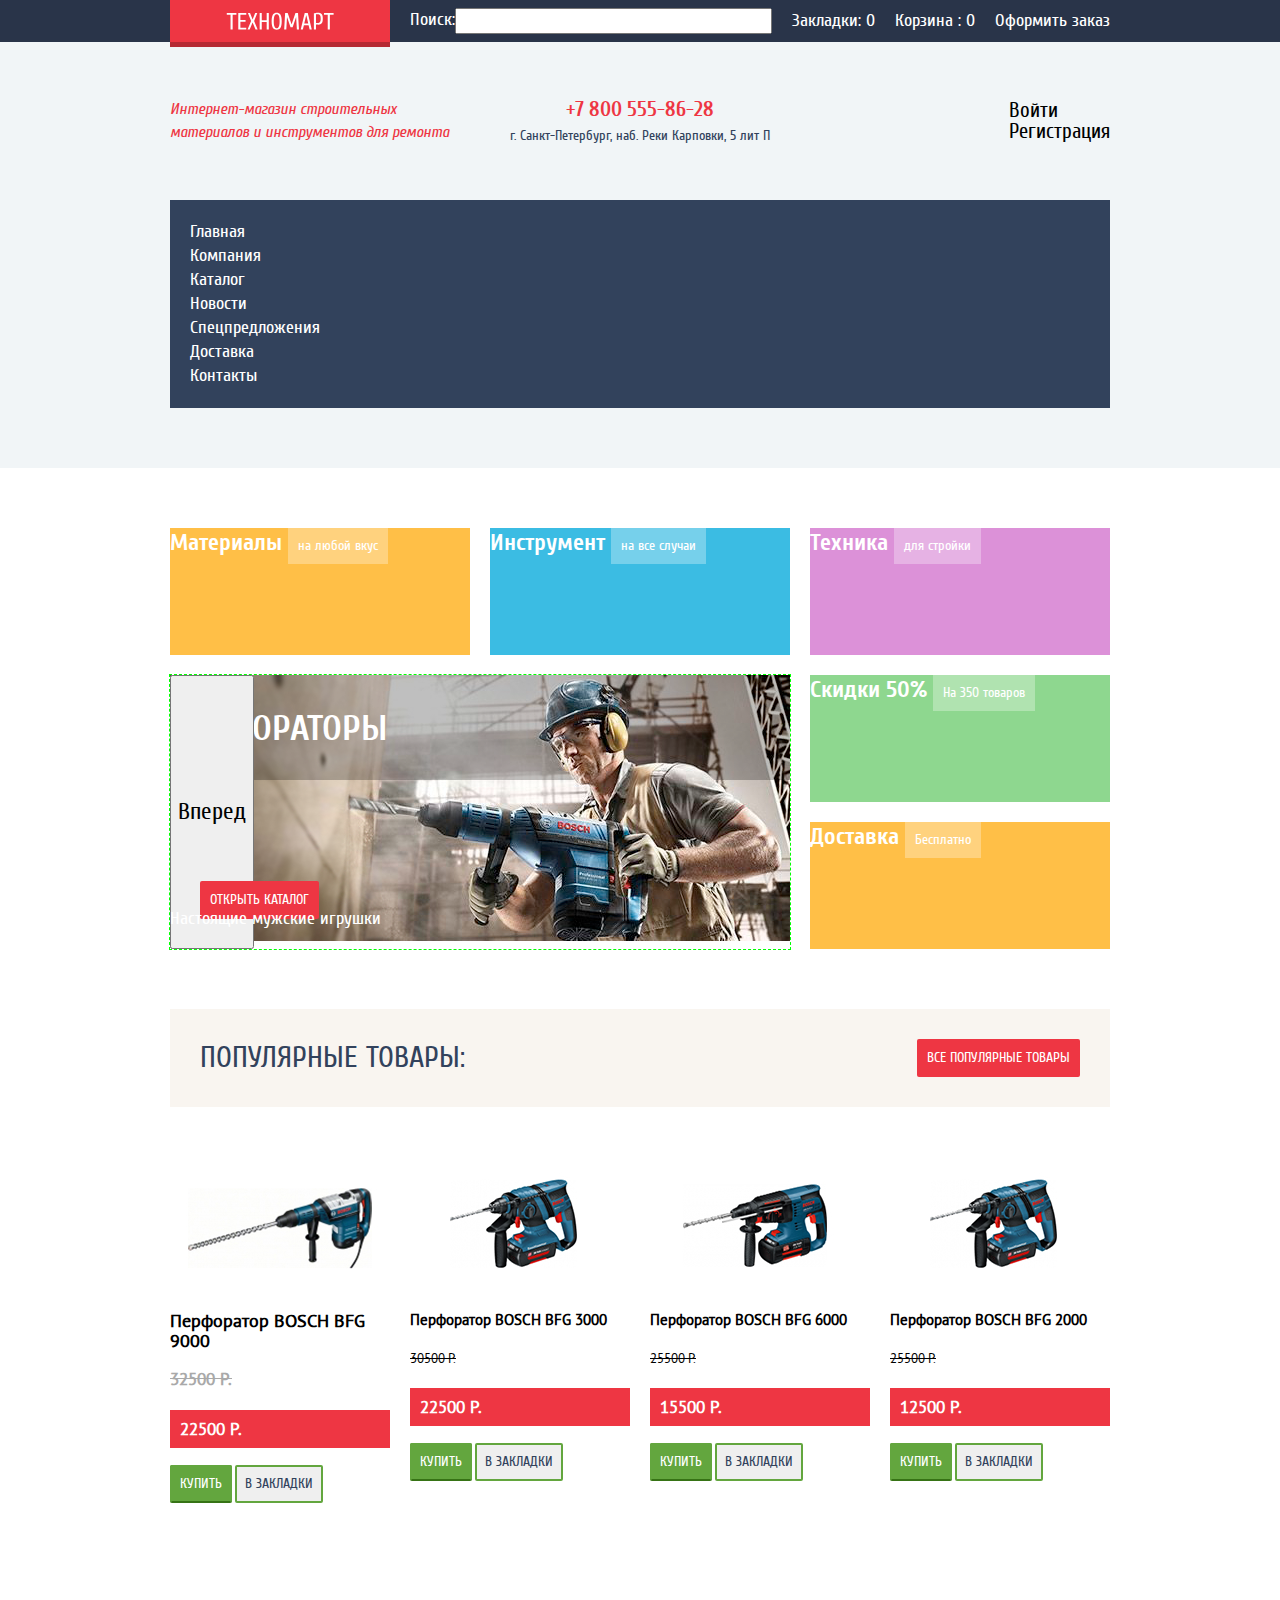
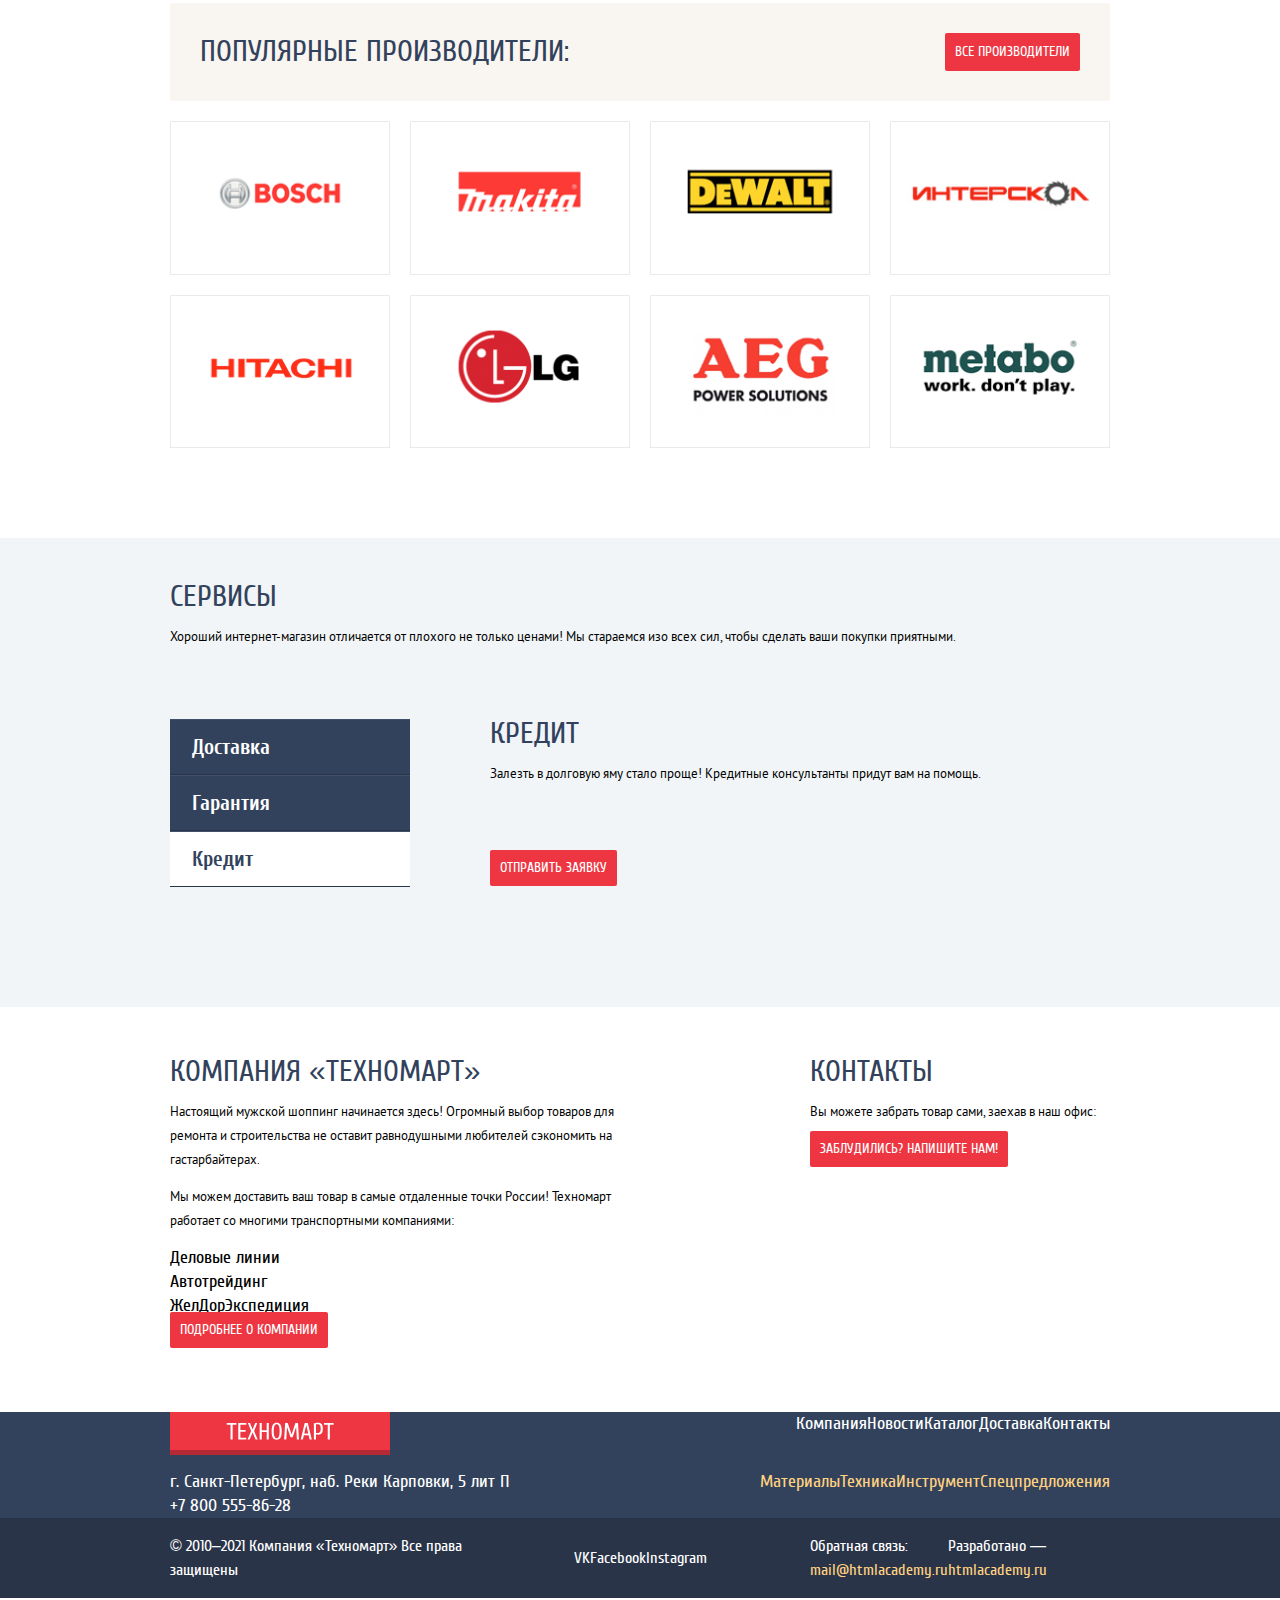
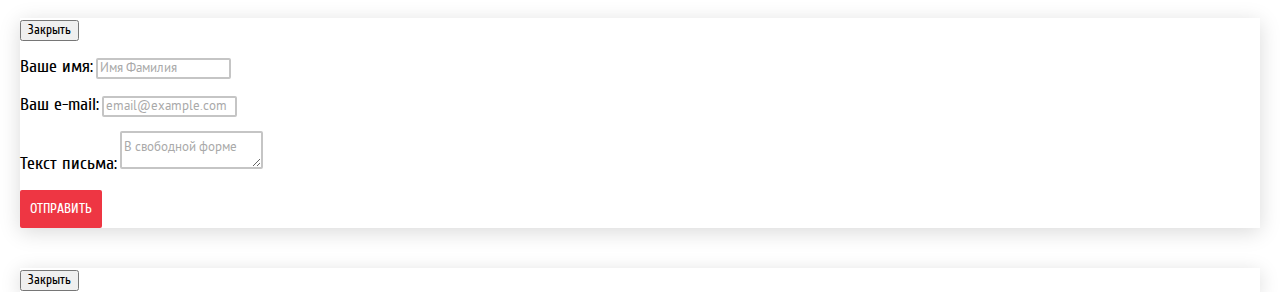
==== commit e1c40deb: "Added main grids" ====
--- a/index.html
+++ b/index.html
@@ -12,25 +12,28 @@
 </head>
 <body class="page-body">
 <header class="main-header">
-  <div class="main-header-first-row">
-    <div class="container container-flex">
+  <div class="main-header-wrapper">
+    <div class="container main-header-statusline">
       <a class="main-logo main-header-logo">
         <img src="img/logo-technomart.svg" width="108" height="18" alt="Лого компании Техномарт">
       </a>
-      <label for="search">Поиск:</label>
-      <input id="search" type="text">
-      <a href="">Закладки</a>
-      : <span>0</span>
-      <a href="">Корзина</a>
-      : <span>0</span>
-      <button type="button">Оформить заказ</button>
-    </div>
-  </div>
-  <div class="main-header-second-row container">
+      <div class="main-header-search">
+        <label for="search">Поиск:</label>
+        <input id="search" type="text"></div>
+      <a class="main-header-info main-header-info-bookmarks" href="">Закладки: <span>0</span></a>
+
+      <a class="main-header-info main-header-info-basket" href="">Корзина : <span>0</span></a>
+
+      <a class="main-header-info main-header-info-checkout" href="#">Оформить заказ</a>
+    </div>
+  </div>
+  <div class="main-header-row container">
     <p class="main-header-tagline">Интернет-магазин строительных материалов и инструментов для ремонта</p>
-    <a class="main-header-phone" href="tel:78005558628">+7 800 555-86-28</a>
-    <address class="main-header-address">г. Санкт-Петербург, наб. Реки Карповки, 5 лит П</address>
-    <div class="user-menu">
+    <div class="main-header-contacts">
+      <a class="main-header-phone" href="tel:78005558628">+7 800 555-86-28</a>
+      <address class="main-header-address">г. Санкт-Петербург, наб. Реки Карповки, 5 лит П</address>
+    </div>
+    <div class="main-header-user-menu">
       <ul class="user-auth">
         <li>
           <a class="user-auth-item" href="#">Войти</a>
@@ -39,34 +42,42 @@
           <a class="user-auth-item" href="#">Регистрация</a>
         </li>
       </ul>
-    </div>
-  </div>
-
-  <nav class="main-navigation container">
-    <ul class="site-navigation">
-      <li class="site-navigation-item">
-        <a>Главная</a>
-      </li>
-      <li class="site-navigation-item">
-        <a href="blank.html">Компания</a>
-      </li>
-      <li class="site-navigation-item">
-        <a href="catalog.html">Каталог</a>
-      </li>
-      <li class="site-navigation-item">
-        <a href="blank.html">Новости</a>
-      </li>
-      <li class="site-navigation-item">
-        <a href="blank.html">Спецпредложения</a>
-      </li>
-      <li class="site-navigation-item">
-        <a href="blank.html">Доставка</a>
-      </li>
-      <li class="site-navigation-item">
-        <a href="blank.html">Контакты</a>
-      </li>
-    </ul>
-  </nav>
+      <ul class="user-actions hidden">
+        <li class="user-actions-item">
+          <a href="#">Мои заказы</a>
+        </li>
+        <li class="user-actions-item">
+          <a href="#">Личный кабинет</a>
+        </li>
+      </ul>
+    </div>
+    <nav class="main-header-navigation">
+      <ul class="site-navigation">
+        <li class="site-navigation-item">
+          <a>Главная</a>
+        </li>
+        <li class="site-navigation-item">
+          <a href="blank.html">Компания</a>
+        </li>
+        <li class="site-navigation-item">
+          <a href="catalog.html">Каталог</a>
+        </li>
+        <li class="site-navigation-item">
+          <a href="blank.html">Новости</a>
+        </li>
+        <li class="site-navigation-item">
+          <a href="blank.html">Спецпредложения</a>
+        </li>
+        <li class="site-navigation-item">
+          <a href="blank.html">Доставка</a>
+        </li>
+        <li class="site-navigation-item">
+          <a href="blank.html">Контакты</a>
+        </li>
+      </ul>
+    </nav>
+  </div>
+
 </header>
 
 <main>
@@ -85,14 +96,14 @@
         <a href="#">для стройки</a>
       </li>
 
-      <li class="main-catalog-item">
-        <ul class="slider">
+      <li class="main-catalog-item slider">
+        <ul class="slider-list">
           <li class="slider-item">
             <h3>Перфораторы</h3>
             <img src="img/slider/drills-1.png" width="620" height="266" alt="Мужик долбит стену перфоратором">
             <p>Настоящие мужские игрушки</p>
           </li>
-          <li class="slider-item">
+          <li class="slider-item hidden">
             <h3>Дрели</h3>
             <img src="img/slider/drills-2.png" width="620" height="266" alt="Мужик сверлит стену дрелью">
             <p>Соседям на радость!</p>
@@ -212,29 +223,29 @@
   </section>
 
   <section class="services">
-    <div class="container">
+    <div class="services-wrapper container">
       <h2 class="section-title">Сервисы</h2>
       <p> Хороший интернет-магазин отличается от плохого не только ценами!
           Мы стараемся изо всех сил, чтобы сделать ваши покупки приятными.</p>
       <ul class="services-list-tabs">
-        <li class="services-list-tab services-list-tab-active">
+        <li class="services-list-tab">
           <button type="button">Доставка</button>
         </li>
         <li class="services-list-tab">
           <button type="button">Гарантия</button>
         </li>
-        <li class="services-list-tab">
+        <li class="services-list-tab services-list-tab-active">
           <button type="button">Кредит</button>
         </li>
 
       </ul>
       <ul class="services-list">
-        <li class="service-list-item">
+        <li class="service-list-item hidden">
           <h3>Доставка</h3>
           <p>Мы с удовольствием доставим ваш товар прямо к вашему подъезду совершенно бесплатно!
              Ведь мы неплохо заработаем, поднимая его на ваш этаж!</p>
         </li>
-        <li class="service-list-item">
+        <li class="service-list-item hidden">
           <h3>Гарантия</h3>
           <p>Если купленный у нас товар поломается или заискрит, а также в случае пожара, спровоцированного его возгоранием, вы всегда можете быть уверены в нашей гарантии. Мы обменяем сгоревший товар на новый. Дом уж восстановите как-нибудь сами.
           </p>
@@ -248,7 +259,7 @@
     </div>
   </section>
 
-  <div class="container">
+  <div class="about-contacts-wrapper container">
     <section class="about">
       <h2 class="section-title">Компания «Техномарт»</h2>
       <p>Настоящий мужской шоппинг начинается здесь! Огромный выбор товаров для ремонта и строительства не оставит равнодушными любителей сэкономить на гастарбайтерах.</p>
@@ -276,51 +287,48 @@
   </div>
 </main>
 <footer class="main-footer">
-  <div class="container">
-    <div class="footer-row">
-      <a class="main-logo main-footer-logo">
-        <img src="img/logo-technomart.svg" width="108" height="18" alt="Лого компании Техномарт">
-      </a>
-      <ul class="main-footer-nav">
-        <li>
-          <a href="#">Компания</a>
-        </li>
-        <li>
-          <a href="#">Новости</a>
-        </li>
-        <li>
-          <a href="#">Каталог</a>
-        </li>
-        <li>
-          <a href="#">Доставка</a>
-        </li>
-        <li>
-          <a href="#">Контакты</a>
-        </li>
-      </ul>
-    </div>
-    <div class="footer-row">
-      <address>г. Санкт-Петербург, наб. Реки Карповки, 5 лит П <br>
-        <a class="main-footer-phone" href="tel:+78005558628">+7 800 555-86-28</a>
-      </address>
-      <ul class="main-footer-catalog-nav">
-        <li>
-          <a href="#">Материалы</a>
-        </li>
-        <li>
-          <a href="#"> Техника</a>
-        </li>
-        <li>
-          <a href="#"> Инструмент</a>
-        </li>
-        <li>
-          <a href="#"> Спецпредложения</a>
-        </li>
-      </ul>
-    </div>
+  <div class="main-footer-row container">
+    <a class="main-logo main-footer-logo">
+      <img src="img/logo-technomart.svg" width="108" height="18" alt="Лого компании Техномарт">
+    </a>
+    <ul class="main-footer-nav">
+      <li>
+        <a href="#">Компания</a>
+      </li>
+      <li>
+        <a href="#">Новости</a>
+      </li>
+      <li>
+        <a href="#">Каталог</a>
+      </li>
+      <li>
+        <a href="#">Доставка</a>
+      </li>
+      <li>
+        <a href="#">Контакты</a>
+      </li>
+    </ul>
+    <address>г. Санкт-Петербург, наб. Реки Карповки, 5 лит П <br>
+      <a class="main-footer-phone" href="tel:+78005558628">+7 800 555-86-28</a>
+    </address>
+    <ul class="main-footer-catalog-nav">
+      <li>
+        <a href="#">Материалы</a>
+      </li>
+      <li>
+        <a href="#"> Техника</a>
+      </li>
+      <li>
+        <a href="#"> Инструмент</a>
+      </li>
+      <li>
+        <a href="#"> Спецпредложения</a>
+      </li>
+    </ul>
   </div>
   <div class="footer-footer">
-    <div class="container container-flex"><p>© 2010–2021 Компания «Техномарт» Все права защищены</p>
+    <div class="main-footer-row container">
+      <p class="main-footer-copyright">© 2010–2021 Компания «Техномарт» Все права защищены</p>
       <ul class="social">
         <li class="social-item">
           <a class="social-link" href="#">VK</a>
@@ -332,12 +340,14 @@
           <a class="social-link" href="#">Instagram</a>
         </li>
       </ul>
-      <p>Обратная связь: <br>
-        <a class="main-footer-link" href="mailto:mail@htmlacademy.ru">mail@htmlacademy.ru</a>
-      </p>
-      <p>Разработано — <br>
-        <a class="main-footer-link" href="https://htmlacademy.ru">htmlacademy.ru</a>
-      </p>
+      <div class="main-footer-info">
+        <p>Обратная связь: <br>
+          <a class="main-footer-link" href="mailto:mail@htmlacademy.ru">mail@htmlacademy.ru</a>
+        </p>
+        <p>Разработано — <br>
+          <a class="main-footer-link" href="https://htmlacademy.ru">htmlacademy.ru</a>
+        </p>
+      </div>
     </div>
   </div>
 </footer>
--- a/css/style.css
+++ b/css/style.css
@@ -41,11 +41,12 @@
 /* Variables */
 
 :root {
-  --error: #ba2732;
   --basic-grey: #3d546f;
   --basic-background: #f1f5f7;
   --special-yellowlight: #ffd180;
   --success: #5fbb2d;
+
+  --error: #ba2732;
   --warinig: #ffbf47;
 
   --black: #000000;
@@ -76,19 +77,6 @@
 
 /* Global */
 
-body {
-  min-width: 1200px;
-  margin: 0;
-  font-family: 'PT Sans', Arial, sans-serif;
-  font-size: 13px;
-  font-style: normal;
-  font-weight: 400;
-  line-height: 24px;
-  color: var(--black);
-  background-color: var(--white);
-
-}
-
 a {
   color: inherit;
   text-decoration: none;
@@ -112,6 +100,25 @@
   clip-path: inset(100%);
 }
 
+.page {
+  height: 100%;
+}
+
+.page-body {
+  display: grid;
+  height: 100%;
+  min-width: 1200px;
+  margin: 0;
+  font-family: 'PT Sans', Arial, sans-serif;
+  font-size: 13px;
+  font-style: normal;
+  font-weight: 400;
+  line-height: 24px;
+  color: var(--black);
+  background-color: var(--white);
+  grid-template-rows: min-content 1fr min-content;
+}
+
 .hidden {
   display: none;
 }
@@ -127,8 +134,12 @@
 
 .main-logo {
   position: relative;
+  display: grid;
+  height: 100%;
   padding: 10px 30px;
   background: var(--basic-red);
+  box-sizing: border-box;
+  place-content: center;
 }
 
 .main-logo::after {
@@ -197,28 +208,72 @@
 
 
 .main-header {
-}
-
-.main-header-first-row {
-  display: flex;
+  padding-bottom: 60px;
+  margin-bottom: 60px;
   font-family: 'Cuprum', Arial, sans-serif;
   font-size: 18px;
-
-  font-style: normal;
+  font-style: normal;
+
   font-weight: 400;
   line-height: 24px;
+  background-color: var(--basic-background);
+}
+
+.main-header-wrapper {
   color: var(--white);
   background-color: var(--dark-dark-blue);
 }
 
+.main-header-row {
+  display: grid;
+  grid-template-columns: repeat(12, 1fr);
+  grid-template-rows: minmax(158px, auto) auto;
+  align-items: center;
+  column-gap: 20px;
+}
+
+.main-header-statusline {
+  display: grid;
+  align-items: center;
+  grid-template-columns: min-content 1fr max-content max-content max-content;
+  grid-template-rows: minmax(42px, auto);
+  column-gap: 20px;
+}
+
+.main-header-logo {
+  width: 220px;
+}
+
+.main-header-search {
+  display: flex;
+}
+
+.main-header-search input {
+  flex-grow: 1;
+}
+
+
 .main-header-tagline {
   font-family: 'Cuprum', Arial, sans-serif;
   font-size: 16px;
   font-style: italic;
   font-weight: 400;
   line-height: 23px;
-
   color: var(--basic-red);
+
+  grid-column: 1 / 5;
+}
+
+.main-header-contacts {
+  text-align: center;
+  grid-column: 5 / 9;
+  justify-self: center;
+
+}
+
+.main-header-user-menu {
+  grid-column: 9 / -1;
+  justify-self: end;
 }
 
 .main-header-phone {
@@ -262,8 +317,13 @@
   list-style: none;
 }
 
+.main-header-navigation {
+  grid-column: 1 / -1;
+}
+
 .site-navigation {
-  padding: 0;
+
+  padding: 20px 20px;
   margin: 0;
   font-family: 'Cuprum', Arial, sans-serif;
   font-size: 18px;
@@ -271,10 +331,8 @@
   font-weight: 400;
   line-height: 24px;
   color: var(--white);
-
   list-style: none;
   background-color: var(--dark-blue);
-
 }
 
 .site-navigation a {
@@ -291,13 +349,20 @@
 }
 
 .section-header {
+  display: grid;
   padding: 30px;
+  margin-bottom: 20px;
   background-color: var(--special-beige);
-}
+  gap: 20px;
+  grid-template-columns: 1fr max-content;
+  align-items: center;
+}
+
 
 .section-title {
   margin: 0;
   font-family: 'Cuprum', Arial, sans-serif;
+
   font-size: 30px;
   font-weight: 400;
   line-height: 30px;
@@ -306,12 +371,19 @@
 }
 
 .main-catalog {
+  position: relative;
+  margin-bottom: 60px;
 }
 
 .main-catalog-list {
-  padding: 0;
-  margin: 0;
-  list-style: none;
+
+  display: grid;
+  padding: 0;
+  margin: 0;
+  list-style: none;
+  grid-gap: 20px;
+  grid-template-columns: repeat(3, 1fr);
+  grid-template-rows: repeat(3, 1fr);
 }
 
 .main-catalog-item {
@@ -323,6 +395,12 @@
   color: var(--white);
 }
 
+.catalog-button {
+  position: absolute;
+  bottom: 30px;
+  left: 30px;
+}
+
 .main-catalog-item-materials {
   background-color: var(--yellow);
 }
@@ -363,6 +441,13 @@
 }
 
 .slider {
+  position: relative;
+  grid-column: span 2;
+  grid-row: span 2;
+}
+
+
+.slider-list {
   padding: 0;
   margin: 0;
   list-style: none;
@@ -371,7 +456,12 @@
 .slider-item {
   position: relative;
   outline: 1px dashed lime;
-
+}
+
+.slider button {
+  position: absolute;
+  top: 0;
+  bottom: 0;
 }
 
 
@@ -400,11 +490,17 @@
   color: var(--white);
 }
 
+.popular-products {
+  margin-bottom: 100px;
+}
 
 .popular-products-list {
-  padding: 0;
-  margin: 0;
-  list-style: none;
+  display: grid;
+  padding: 0;
+  margin: 0;
+  list-style: none;
+  grid-template-columns: repeat(4, 1fr);
+  gap: 20px;
 }
 
 
@@ -495,11 +591,17 @@
   opacity: 0.5;
 }
 
+.popular-manufactures {
+  margin-bottom: 90px;
+}
 
 .popular-manufactures-list {
-  padding: 0;
-  margin: 0;
-  list-style: none;
+  display: grid;
+  padding: 0;
+  margin: 0;
+  list-style: none;
+  grid-template-columns: repeat(4, 1fr);
+  gap: 20px;
 }
 
 .popular-manufactures-item {
@@ -517,9 +619,27 @@
 }
 
 .services {
+  padding-top: 44px;
+  padding-bottom: 120px;
+  margin-bottom: 50px;
   background-color: var(--basic-background);
 }
 
+.services-wrapper {
+  display: grid;
+  column-gap: 80px;
+  grid-template-columns: 240px 1fr;
+}
+
+.services-wrapper .section-title {
+  grid-column: 1 / -1;
+}
+
+.services-wrapper p {
+  margin-bottom: 70px;
+  grid-column: 1 / -1;
+}
+
 .services-list {
   padding: 0;
   margin: 0;
@@ -533,12 +653,14 @@
 }
 
 .services-list-tab button {
-  padding: 12px;
+  width: 100%;
+  padding: 12px 22px;
   font-family: 'Cuprum', Arial, sans-serif;
   font-size: 21px;
   font-weight: 700;
   line-height: 30px;
   color: #ffffff;
+  text-align: left;
   background-color: var(--dark-blue);
   border: none;
   border-top: 1px solid #405069;
@@ -571,6 +693,13 @@
   text-transform: uppercase;
 }
 
+.about-contacts-wrapper {
+  display: grid;
+  margin-bottom: 70px;
+  grid-template-columns: 1fr 300px;
+  column-gap: 180px;
+}
+
 .about {
 }
 
@@ -590,6 +719,16 @@
   background-color: var(--dark-blue);
 }
 
+.main-footer-row {
+  display: grid;
+  grid-template-columns: repeat(12, 1fr);
+  gap: 20px;
+}
+
+.main-footer-logo {
+  grid-column: 1 / 4;
+}
+
 .main-footer-nav {
   display: flex;
   padding: 0;
@@ -598,12 +737,18 @@
   font-weight: 400;
   line-height: 24px;
   list-style: none;
-}
-
-.footer-row {
-  display: flex;
-  color: var(--basic-background);
-}
+  grid-column: 4 / -1;
+  justify-self: end;
+}
+
+.main-footer address {
+  grid-column: 1 / 6;
+}
+
+/*.footer-row {*/
+/*  display: flex;*/
+/*  color: var(--basic-background);*/
+/*}*/
 
 .main-footer-catalog-nav {
   display: flex;
@@ -614,6 +759,8 @@
   line-height: 24px;
   color: var(--special-yellowlight);
   list-style: none;
+  grid-column: 7 / -1;
+  justify-self: end;
 }
 
 .main-footer address {
@@ -629,6 +776,15 @@
   background-color: var(--dark-dark-blue);
 }
 
+.main-footer-copyright {
+  grid-column: 1 / 5;
+}
+
+.main-footer-info {
+  display: flex;
+  grid-column: 9 / -1;
+}
+
 .main-footer-link {
   font-style: normal;
   font-weight: 400;
@@ -641,6 +797,9 @@
   padding: 0;
   margin: 0;
   list-style: none;
+  grid-column: 5 / 9;
+  justify-self: center;
+  align-self: center;
 }
 
 .modal {
@@ -676,6 +835,14 @@
   color: var(--basic-greylight2);
 }
 
+.catalog-content {
+  display: grid;
+  margin-bottom: 60px;
+  grid-template-columns: 220px 1fr;
+  grid-template-rows: auto auto 1fr auto;
+  gap: 20px;
+}
+
 .breadcrumbs {
   display: flex;
   padding: 0;
@@ -688,14 +855,17 @@
   color: var(--black);
   text-transform: uppercase;
   list-style: none;
+  grid-column: 1 / -1;
 }
 
 .catalog-header {
   padding: 30px;
   background-color: var(--basic-background);
+  grid-column: 1 / -1;
 }
 
 .catalog-title {
+  margin: 0;
   font-family: 'Cuprum', Arial, sans-serif;
   font-size: 30px;
   font-style: normal;
@@ -707,12 +877,14 @@
 
 .filter {
   font-family: 'PT Sans', Arial, sans-serif;
+
   font-size: 15px;
   font-style: normal;
   font-weight: 400;
   line-height: 19px;
   color: var(--black);
   text-transform: uppercase;
+  grid-row: 3 / -1;
 }
 
 .filter h3 {
@@ -764,6 +936,7 @@
   line-height: 18px;
   text-transform: uppercase;
   background: var(--special-beige2);
+  grid-column: 2 / -1;
 }
 
 .sort h3 {
@@ -798,10 +971,17 @@
   border-bottom: none;
 }
 
+.catalog {
+  grid-column: 2 / -1;
+}
+
 .catalog-list {
-  padding: 0;
-  margin: 0;
-  list-style: none;
+  display: grid;
+  padding: 0;
+  margin: 0;
+  list-style: none;
+  gap: 20px;
+  grid-template-columns: repeat(3, 1fr);
 }
 
 
@@ -810,6 +990,7 @@
   padding: 0;
   margin: 0;
   list-style: none;
+  grid-column: 2 / -1;
 }
 
 .pagination-link {
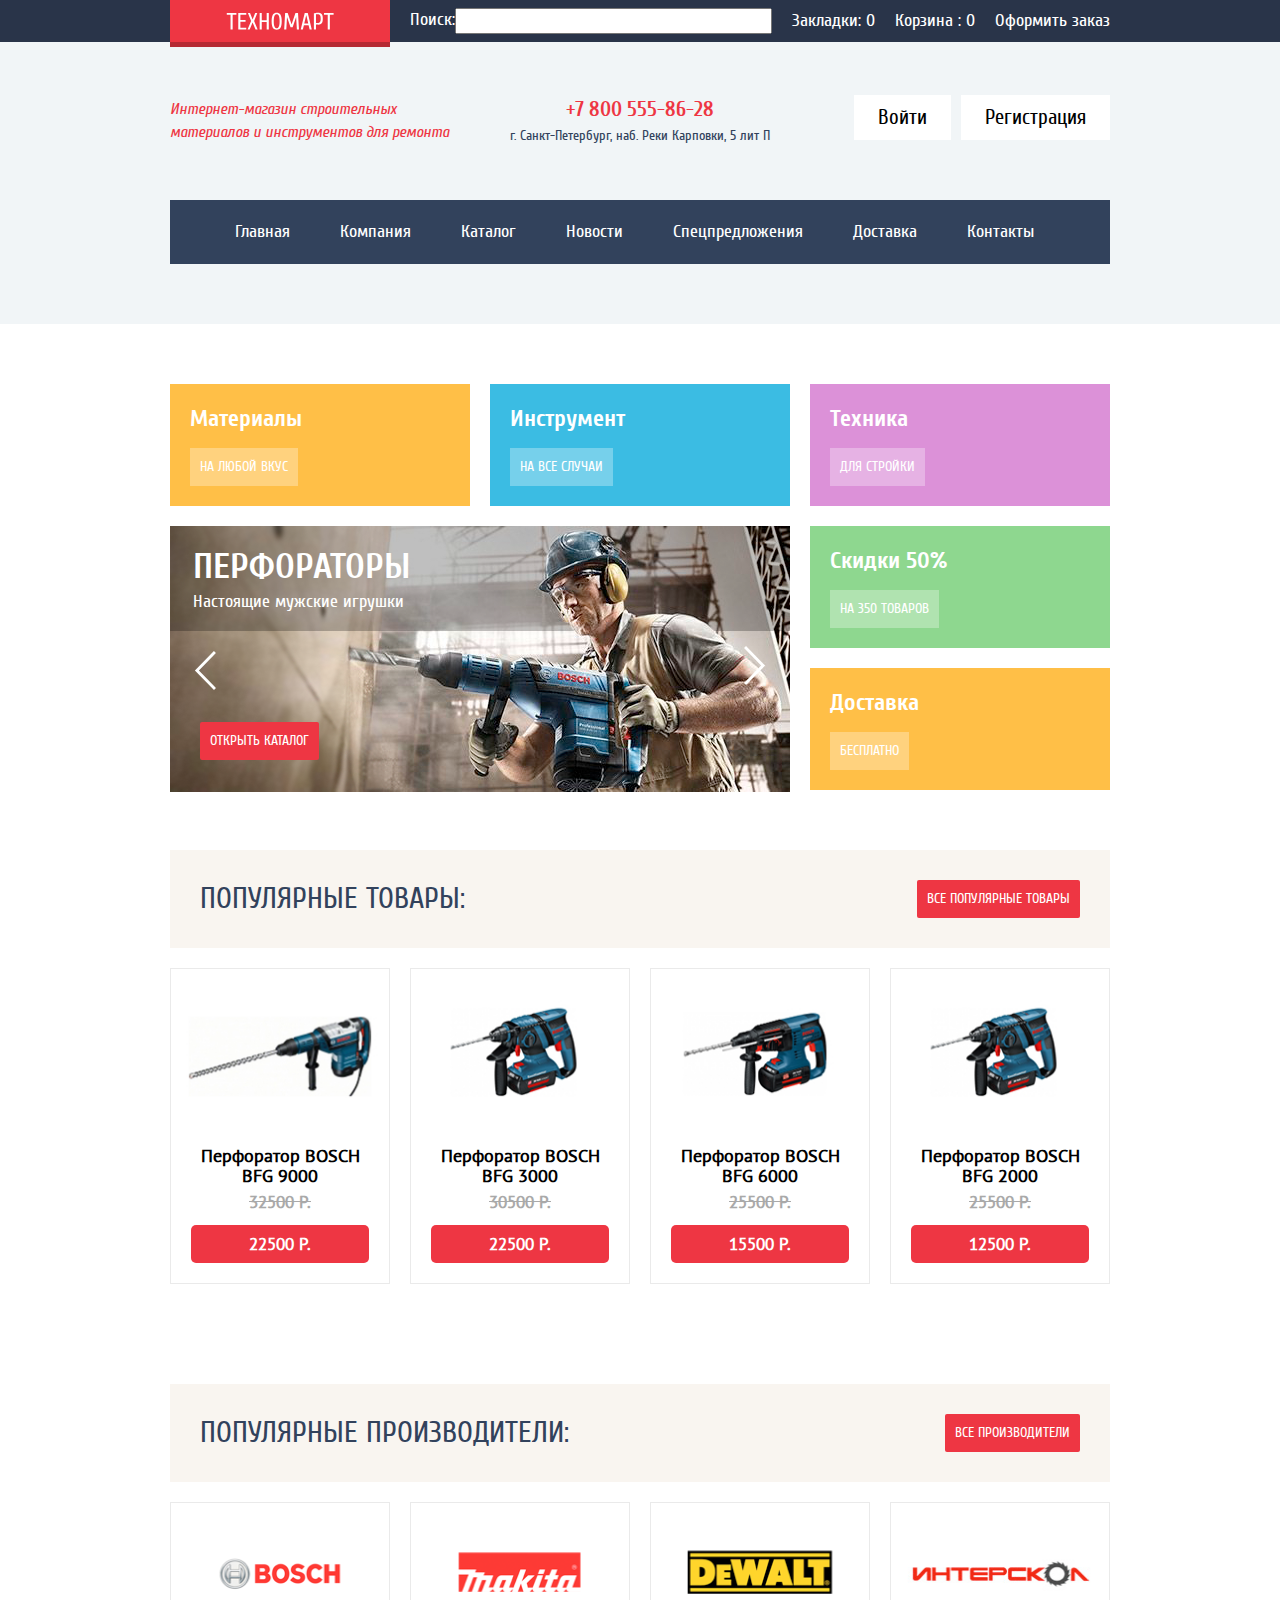
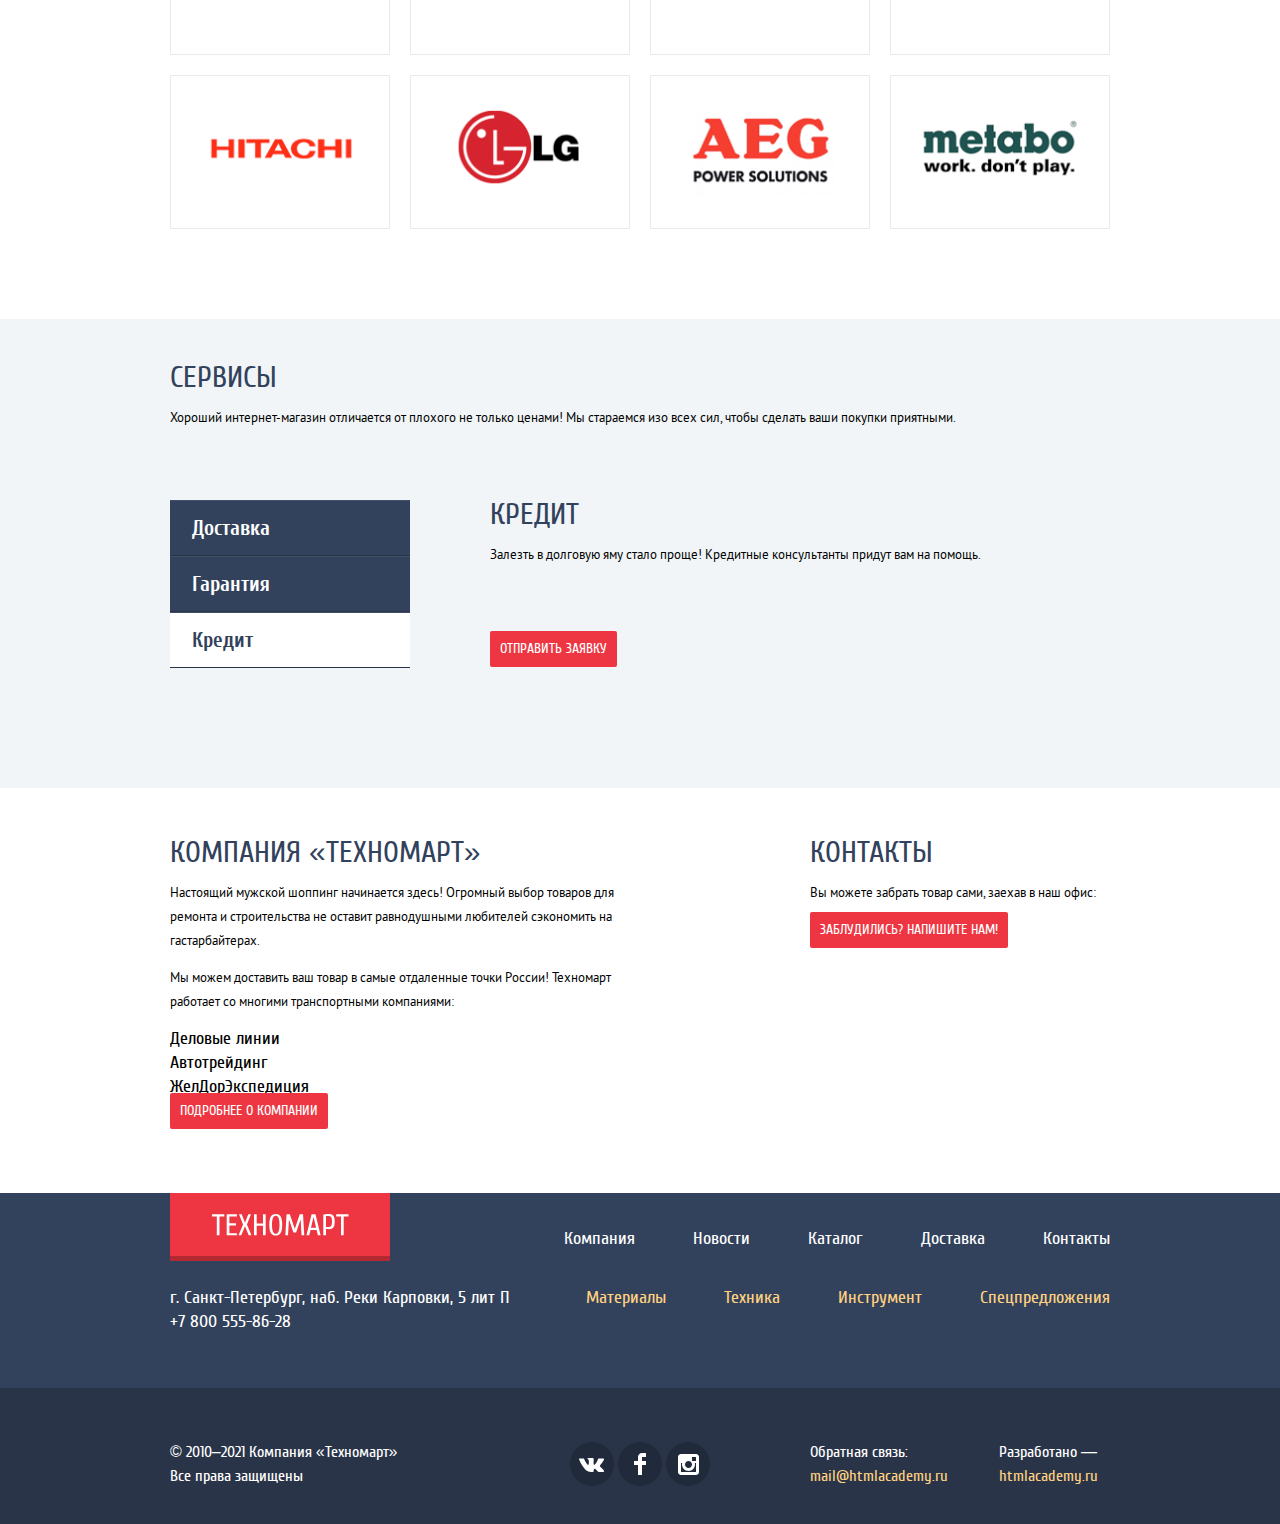
==== commit 8bf69752: "Added flex grids" ====
--- a/index.html
+++ b/index.html
@@ -35,11 +35,11 @@
     </div>
     <div class="main-header-user-menu">
       <ul class="user-auth">
-        <li>
-          <a class="user-auth-item" href="#">Войти</a>
-        </li>
-        <li>
-          <a class="user-auth-item" href="#">Регистрация</a>
+        <li class="user-auth-item">
+          <a class="user-auth-link" href="#">Войти</a>
+        </li>
+        <li class="user-auth-item">
+          <a class="user-auth-link" href="#">Регистрация</a>
         </li>
       </ul>
       <ul class="user-actions hidden">
@@ -109,8 +109,10 @@
             <p>Соседям на радость!</p>
           </li>
         </ul>
-        <button type="button">Назад</button>
-        <button type="button">Вперед</button>
+        <button class="slider-button slider-button-prev" type="button"><span class="visually-hidden">Назад</span>
+        </button>
+        <button class="slider-button slider-button-next" type="button"><span class="visually-hidden">Вперед</span>
+        </button>
       </li>
       <li class="main-catalog-item main-catalog-item-sale"> Скидки 50%
         <a href="#">На 350 товаров</a>
@@ -130,44 +132,63 @@
 
     <ul class="popular-products-list">
       <li class="popular-products-item product-card">
-        <p>
+        <div class="product-card-image">
           <img src="img/drills/Bosh-BFG-9000.jpg" width="220" height="145" alt="Перфоратор BOSCH BFG 9000">
-        </p>
-        <h3>Перфоратор BOSCH BFG 9000</h3>
-        <p><del>32500 Р.</del></p>
-        <p class="product-card-price">22500 Р.</p>
-        <button class="product-card-button-buy" type="button">Купить</button>
-        <button class="product-card-button-favorite" type="button">В закладки</button>
-      </li>
-      <li class="popular-products-item">
-        <p>
+        </div>
+        <div class="product-card-info">
+          <h3>Перфоратор BOSCH BFG 9000</h3>
+          <del>32500 Р.</del>
+          <p class="product-card-price">22500 Р.</p>
+        </div>
+        <div class="product-card-buttons">
+          <button class="product-card-button-buy" type="button">Купить</button>
+          <button class="product-card-button-favorite" type="button">В закладки</button>
+        </div>
+      </li>
+
+      <li class="popular-products-item product-card">
+        <div class="product-card-image">
           <img src="img/drills/BOSCH-BFG-3000.jpg" width="220" height="145" alt="Перфоратор BOSCH BFG 3000">
-        </p>
-        <h3>Перфоратор BOSCH BFG 3000</h3>
-        <p><del>30500 Р.</del></p>
-        <p class="product-card-price">22500 Р.</p>
-        <button class="product-card-button-buy" type="button">Купить</button>
-        <button class="product-card-button-favorite" type="button">В закладки</button>
-      </li>
-      <li class="popular-products-item">
-        <p>
+        </div>
+        <div class="product-card-info">
+          <h3>Перфоратор BOSCH BFG 3000</h3>
+          <del>30500 Р.</del>
+          <p class="product-card-price">22500 Р.</p>
+        </div>
+        <div class="product-card-buttons">
+          <button class="product-card-button-buy" type="button">Купить</button>
+          <button class="product-card-button-favorite" type="button">В закладки</button>
+        </div>
+      </li>
+
+      <li class="popular-products-item product-card">
+        <div class="product-card-image">
           <img src="img/drills/BOSCH-BFG-6000.jpg" width="220" height="145" alt="Перфоратор BOSCH BFG 6000">
-        </p>
-        <h3>Перфоратор BOSCH BFG 6000</h3>
-        <p><del>25500 Р.</del></p>
-        <p class="product-card-price">15500 Р.</p>
-        <button class="product-card-button-buy" type="button">Купить</button>
-        <button class="product-card-button-favorite" type="button">В закладки</button>
-      </li>
-      <li class="popular-products-item">
-        <p>
+        </div>
+        <div class="product-card-info">
+          <h3>Перфоратор BOSCH BFG 6000</h3>
+          <del>25500 Р.</del>
+          <p class="product-card-price">15500 Р.</p>
+        </div>
+        <div class="product-card-buttons">
+          <button class="product-card-button-buy" type="button">Купить</button>
+          <button class="product-card-button-favorite" type="button">В закладки</button>
+        </div>
+      </li>
+
+      <li class="popular-products-item product-card">
+        <div class="product-card-image">
           <img src="img/drills/BOSCH-BFG-2000.jpg" width="220" height="145" alt="Перфоратор BOSCH BFG 2000">
-        </p>
-        <h3>Перфоратор BOSCH BFG 2000</h3>
-        <p><del>25500 Р.</del></p>
-        <p class="product-card-price">12500 Р.</p>
-        <button class="product-card-button-buy" type="button">Купить</button>
-        <button class="product-card-button-favorite" type="button">В закладки</button>
+        </div>
+        <div class="product-card-info">
+          <h3>Перфоратор BOSCH BFG 2000</h3>
+          <del>25500 Р.</del>
+          <p class="product-card-price">12500 Р.</p>
+        </div>
+        <div class="product-card-buttons">
+          <button class="product-card-button-buy" type="button">Купить</button>
+          <button class="product-card-button-favorite" type="button">В закладки</button>
+        </div>
       </li>
     </ul>
   </section>
@@ -293,19 +314,19 @@
     </a>
     <ul class="main-footer-nav">
       <li>
-        <a href="#">Компания</a>
-      </li>
-      <li>
-        <a href="#">Новости</a>
-      </li>
-      <li>
-        <a href="#">Каталог</a>
-      </li>
-      <li>
-        <a href="#">Доставка</a>
-      </li>
-      <li>
-        <a href="#">Контакты</a>
+        <a href="#" class="main-footer-nav-link">Компания</a>
+      </li>
+      <li>
+        <a href="#" class="main-footer-nav-link">Новости</a>
+      </li>
+      <li>
+        <a href="#" class="main-footer-nav-link">Каталог</a>
+      </li>
+      <li>
+        <a href="#" class="main-footer-nav-link">Доставка</a>
+      </li>
+      <li>
+        <a href="#" class="main-footer-nav-link">Контакты</a>
       </li>
     </ul>
     <address>г. Санкт-Петербург, наб. Реки Карповки, 5 лит П <br>
@@ -313,31 +334,31 @@
     </address>
     <ul class="main-footer-catalog-nav">
       <li>
-        <a href="#">Материалы</a>
-      </li>
-      <li>
-        <a href="#"> Техника</a>
-      </li>
-      <li>
-        <a href="#"> Инструмент</a>
-      </li>
-      <li>
-        <a href="#"> Спецпредложения</a>
+        <a href="#" class="main-footer-catalog-link">Материалы</a>
+      </li>
+      <li>
+        <a href="#" class="main-footer-catalog-link"> Техника</a>
+      </li>
+      <li>
+        <a href="#" class="main-footer-catalog-link"> Инструмент</a>
+      </li>
+      <li>
+        <a href="#" class="main-footer-catalog-link"> Спецпредложения</a>
       </li>
     </ul>
   </div>
   <div class="footer-footer">
     <div class="main-footer-row container">
-      <p class="main-footer-copyright">© 2010–2021 Компания «Техномарт» Все права защищены</p>
+      <p class="main-footer-copyright">© 2010–2021 Компания «Техномарт»<br> Все права защищены</p>
       <ul class="social">
         <li class="social-item">
-          <a class="social-link" href="#">VK</a>
+          <a class="social-link social-link-vk" href="#"><span class="visually-hidden">VK</span></a>
         </li>
         <li class="social-item">
-          <a class="social-link" href="#">Facebook</a>
+          <a class="social-link social-link-fb" href="#"><span class="visually-hidden">Facebook</span></a>
         </li>
         <li class="social-item">
-          <a class="social-link" href="#">Instagram</a>
+          <a class="social-link social-link-instagram" href="#"><span class="visually-hidden">Instagram</span></a>
         </li>
       </ul>
       <div class="main-footer-info">
@@ -352,9 +373,9 @@
   </div>
 </footer>
 
-<div class="modal modal-letter">
-  <button class="modal-close" type="button">Закрыть</button>
-  <form class="letter-form" action="#">
+<div class="modal modal-letter hidden">
+  <button class="modal-close" type="button"><span class="visually-hidden">Закрыть</span></button>
+  <form class="letter-form" action="#" id="letter">
     <p class="letter-form-item">
       <label for="form-name">Ваше имя:</label>
       <input id="form-name" type="text" name="name" placeholder="Имя Фамилия" required>
@@ -363,16 +384,18 @@
       <label for="form-email">Ваш e-mail:</label>
       <input id="form-email" type="email" placeholder="email@example.com" required>
     </p>
-    <p class="letter-form-item">
+    <p class="letter-form-item letter-form-text">
       <label for="form-text">Текст письма:</label>
       <textarea id="form-text" name="text" placeholder="В свободной форме" required></textarea>
     </p>
-    <button class="button" type="submit">Отправить</button>
   </form>
+  <div class="modal-button-container">
+    <button class="button modal-button-submit" type="submit" form="letter">Отправить</button>
+  </div>
 </div>
 
-<div class="modal modal-map">
-  <button class="modal-close" type="button">Закрыть</button>
+<div class="modal modal-map hidden">
+  <button class="modal-close" type="button"><span class="visually-hidden">Закрыть</span></button>
   <!--  Here goes a map-->
 </div>
 </body>
--- a/css/style.css
+++ b/css/style.css
@@ -55,6 +55,7 @@
   --basic-dark-red: #ca2c37;
   --basic-greylight2: #a9a9a9;
   --basic-greylight3: #e5e5e5;
+  --basic-greylight4: #c5c5c5;
   --basic-greylight: #c5c5c5;
   --basic-red: #ee3643;
   --basic-green: #63a63e;
@@ -63,6 +64,7 @@
 
   --dark-blue: #32425c;
   --dark-dark-blue: #293449;
+  --dark-dark-blue2: #212a3a;
   --yellow: #ffbf47;
 
   --special-blue: #3bbce3;
@@ -72,10 +74,20 @@
   --special-beige: #f9f5f0;
   --special-beige2: #f7f3ec;
 
+  box-sizing: border-box;
+
 }
 
 
 /* Global */
+
+html {
+  box-sizing: border-box;
+}
+
+*, *::before, *::after {
+  box-sizing: inherit;
+}
 
 a {
   color: inherit;
@@ -106,7 +118,7 @@
 
 .page-body {
   display: grid;
-  height: 100%;
+  min-height: 100%;
   min-width: 1200px;
   margin: 0;
   font-family: 'PT Sans', Arial, sans-serif;
@@ -295,8 +307,11 @@
 }
 
 .user-auth {
-  padding: 0;
-  margin: 0;
+  width: 100%;
+  display: flex;
+  justify-content: flex-end;
+  padding: 0;
+  margin: 0 0 7px;
   font-family: 'Cuprum', Arial, sans-serif;
   font-size: 21px;
   font-style: normal;
@@ -306,6 +321,20 @@
   list-style: none;
 }
 
+.user-actions.hidden {
+  display: none;
+}
+
+.user-auth-item + .user-auth-item {
+  margin-left: 10px;
+}
+
+.user-auth-link {
+  display: block;
+  background-color: var(--white);
+  padding: 12px 24px;
+}
+
 .user-actions {
   padding: 0;
   margin: 0;
@@ -315,6 +344,27 @@
   line-height: 18px;
   color: var(--dark-blue);
   list-style: none;
+  display: flex;
+  gap: 12px;
+  justify-content: center;
+  align-items: center;
+}
+
+.user-actions::before {
+  content: "";
+  width: 6px;
+  height: 6px;
+  background-color: var(--dark-dark-blue2);
+  border-radius: 50%;
+  order: 2;
+}
+
+.user-actions li:first-child {
+  order: 1;
+}
+
+.user-actions li:last-child {
+  order: 3;
 }
 
 .main-header-navigation {
@@ -322,8 +372,8 @@
 }
 
 .site-navigation {
-
-  padding: 20px 20px;
+  display: flex;
+  flex-wrap: wrap;
   margin: 0;
   font-family: 'Cuprum', Arial, sans-serif;
   font-size: 18px;
@@ -336,6 +386,8 @@
 }
 
 .site-navigation a {
+  display: block;
+  padding: 20px 25px;
   transition: all 0.3s ease;
 }
 
@@ -370,6 +422,11 @@
   text-transform: uppercase;
 }
 
+.section-title-description {
+  color: var(--black);
+  margin-bottom: 25px;
+}
+
 .main-catalog {
   position: relative;
   margin-bottom: 60px;
@@ -387,12 +444,26 @@
 }
 
 .main-catalog-item {
+
+  display: flex;
+  flex-direction: column;
+  padding: 20px;
+  align-items: flex-start;
   font-family: 'Cuprum', Arial, sans-serif;
   font-size: 24px;
   font-style: normal;
   font-weight: 700;
   line-height: 30px;
   color: var(--white);
+}
+
+.main-catalog-item a {
+  margin-top: 14px;
+  font-weight: 400;
+  font-size: 14px;
+  line-height: 18px;
+  text-align: center;
+  text-transform: uppercase;
 }
 
 .catalog-button {
@@ -442,31 +513,72 @@
 
 .slider {
   position: relative;
+  padding: 0;
   grid-column: span 2;
   grid-row: span 2;
 }
 
-
 .slider-list {
   padding: 0;
   margin: 0;
   list-style: none;
+  width: 100%;
 }
 
 .slider-item {
+  box-sizing: border-box;
+  padding: 23px;
   position: relative;
-  outline: 1px dashed lime;
-}
-
-.slider button {
+  width: 100%;
+  background-color: var(--basic-grey);
+}
+
+.slider-item img {
+  display: block;
+  position: absolute;
+  top: 0;
+  left: 0;
+  width: 100%;
+}
+
+.slider-button {
+  cursor: pointer;
+  width: 70px;
+  display: block;
   position: absolute;
   top: 0;
   bottom: 0;
-}
-
-
-.slider h3 {
-  position: absolute;
+  background-color: transparent;
+  border: none;
+  background-repeat: no-repeat;
+  transition: opacity 0.3s ease;
+}
+
+.slider-button:hover,
+.slider-button:focus {
+  opacity: 0.6;
+}
+
+.slider-button:active {
+  opacity: 0.5;
+}
+
+
+.slider-button-prev {
+  background-image: url("../img/slider/slider-arrow.svg");
+  transform: rotate(180deg);
+  background-position: center 100px;
+}
+
+.slider-button-next {
+  background-image: url("../img/slider/slider-arrow.svg");
+  background-position: center 120px;
+  right: 0;
+}
+
+.slider-item h3 {
+  position: relative;
+  z-index: 1;
   font-family: 'Cuprum', Arial, sans-serif;
   font-size: 36px;
   font-style: normal;
@@ -474,13 +586,13 @@
   line-height: 36px;
   color: var(--white);
   text-transform: uppercase;
-
-
-}
-
-.slider p {
-  position: absolute;
+  margin: 0 0 5px;
+}
+
+.slider-item p {
   bottom: 0;
+  margin: 0;
+  position: relative;
   z-index: 1;
   font-family: 'Cuprum', Arial, sans-serif;
   font-size: 18px;
@@ -505,15 +617,58 @@
 
 
 .product-card {
-}
-
+  border: 1px solid #eaeaea;
+  position: relative;
+  display: flex;
+  flex-direction: column;
+}
+
+.product-card:hover {
+  box-shadow: 0 4px 20px rgba(0, 0, 0, 0.15);
+}
+
+.product-card:hover .product-card-buttons {
+  display: flex;
+}
+
+.product-card-buttons {
+  padding: 40px;
+  box-sizing: border-box;
+  gap: 10px;
+  position: absolute;
+  top: 0;
+  height: 145px;
+  width: 100%;
+  display: none;
+  flex-direction: column;
+  justify-content: center;
+  background-color: var(--white);
+}
+
+.product-card-image {
+  margin: 0 0 13px;
+}
+
+.product-card-image img {
+  display: block;
+}
+
+.product-card-info {
+  padding: 20px;
+  flex-grow: 1;
+  display: flex;
+  flex-direction: column;
+}
 
 .product-card h3 {
+  margin: 0 0 7px;
+  text-align: center;
   font-family: 'PT Sans', Arial, sans-serif;
   font-size: 18px;
   font-weight: 700;
   line-height: 20px;
   color: var(--black);
+  min-height: 40px;
 }
 
 .product-card del {
@@ -524,20 +679,26 @@
   color: var(--basic-greylight2);
   text-transform: uppercase;
   text-decoration-line: line-through;
+  text-align: center;
+  display: block;
+  margin-bottom: 14px;
 }
 
 .product-card-price {
+  margin: auto 0 0;
   padding: 10px;
   font-family: 'PT Sans', Arial, sans-serif;
   font-size: 17px;
   font-weight: 700;
   line-height: 18px;
   color: var(--white);
-
+  text-align: center;
+  border-radius: 5px;
   background-color: var(--basic-red);
 }
 
 .product-card-button-buy {
+  cursor: pointer;
   padding: 8px;
   font-family: 'Cuprum', Arial, sans-serif;
   font-size: 14px;
@@ -568,7 +729,7 @@
 }
 
 .product-card-button-favorite {
-
+  cursor: pointer;
   padding: 8px;
   font-family: 'Cuprum', Arial, sans-serif;
   font-size: 14px;
@@ -579,6 +740,7 @@
   border: 2px solid var(--basic-green);
   border-radius: 2px;
   transition: border-color 0.3s ease, opacity 0.3s ease;
+  background-color: var(--white);
 }
 
 .product-card-button-favorite:hover,
@@ -722,16 +884,23 @@
 .main-footer-row {
   display: grid;
   grid-template-columns: repeat(12, 1fr);
+  grid-template-rows: auto auto;
   gap: 20px;
 }
 
 .main-footer-logo {
   grid-column: 1 / 4;
-}
+  padding: 20px 40px;
+}
+
+.main-footer-logo img {
+  width: 138px;
+  height: 23px;
+}
+
 
 .main-footer-nav {
   display: flex;
-  padding: 0;
   margin: 0;
   font-size: 18px;
   font-weight: 400;
@@ -739,21 +908,36 @@
   list-style: none;
   grid-column: 4 / -1;
   justify-self: end;
-}
+  align-self: end;
+  padding: 0 0 5px;
+  gap: 58px;
+}
+
+.main-footer-nav-link {
+  transition: opacity 0.3s ease;
+}
+
+.main-footer-nav-link:hover,
+.main-footer-nav-link:focus {
+  text-decoration: underline;
+}
+
+.main-footer-nav-link:active {
+  opacity: 0.5;
+}
+
 
 .main-footer address {
   grid-column: 1 / 6;
-}
-
-/*.footer-row {*/
-/*  display: flex;*/
-/*  color: var(--basic-background);*/
-/*}*/
+  margin-top: 10px;
+  margin-bottom: 54px;
+}
+
 
 .main-footer-catalog-nav {
   display: flex;
   padding: 0;
-  margin: 0;
+  margin: 10px 0 0;
   font-size: 18px;
   font-weight: 400;
   line-height: 24px;
@@ -761,7 +945,23 @@
   list-style: none;
   grid-column: 7 / -1;
   justify-self: end;
-}
+  gap: 58px;
+}
+
+.main-footer-catalog-link {
+
+  transition: opacity 0.3s ease;
+}
+
+.main-footer-catalog-link:hover,
+.main-footer-catalog-link:focus {
+  text-decoration: underline;
+}
+
+.main-footer-catalog-link:active {
+  opacity: 0.5;
+}
+
 
 .main-footer address {
   font-size: 18px;
@@ -772,6 +972,7 @@
 
 
 .footer-footer {
+  padding-top: 36px;
   font-size: 16px;
   background-color: var(--dark-dark-blue);
 }
@@ -785,12 +986,27 @@
   grid-column: 9 / -1;
 }
 
+.main-footer-info p:not(:last-child) {
+  margin-right: 51px;
+}
+
 .main-footer-link {
   font-style: normal;
   font-weight: 400;
   line-height: 18px;
   color: var(--special-yellowlight);
-}
+  transition: color 0.3s ease;
+}
+
+.main-footer-link:hover,
+.main-footer-link:focus {
+  text-decoration: underline;
+}
+
+.main-footer-link:active {
+  color: var(--basic-red);
+}
+
 
 .social {
   display: flex;
@@ -800,14 +1016,120 @@
   grid-column: 5 / 9;
   justify-self: center;
   align-self: center;
+  gap: 4px;
+}
+
+.social-link {
+  display: block;
+  width: 44px;
+  height: 44px;
+  border-radius: 50%;
+  transition: background-color 0.3s ease;
+  background-color: var(--dark-dark-blue2);
+  background-repeat: no-repeat;
+  background-position: center;
+}
+
+.social-link:hover,
+.social-link:focus,
+.social-link:active {
+  background-color: var(--basic-red);
+}
+
+.social-link-vk {
+  background-image: url("../img/icons/icon-vk.svg");
+}
+
+.social-link-fb {
+  background-image: url("../img/icons/icon-fb.svg");
+}
+
+.social-link-instagram {
+  background-image: url("../img/icons/icon-insta.svg");
 }
 
 .modal {
-  margin: 20px;
+
+  position: fixed;
   font-family: 'Cuprum', Arial, sans-serif;
   background-color: var(--white);
   box-shadow: 0 4px 20px rgba(0, 0, 0, 0.15);
-}
+  border-top: 7px solid var(--basic-red);
+  top: 50%;
+  left: 50%;
+  transform: translate(-50%, -50%);
+  z-index: 100;
+}
+
+.modal-button-container {
+  background-color: #f4f4f4;
+  padding: 37px 80px;
+}
+
+.modal-button-submit {
+  width: 100%;
+}
+
+.modal-letter {
+  width: 620px;
+}
+
+.modal-map {
+  width: 943px;
+  height: 449px;
+}
+
+.letter-form {
+  padding: 40px 80px 37px;
+  display: grid;
+  grid-template-columns: 1fr 1fr;
+  column-gap: 20px;
+}
+
+.letter-form-item {
+  margin: 0;
+}
+
+.letter-form input,
+.letter-form textarea {
+  padding: 7px 10px;
+  display: block;
+  width: 100%;
+}
+
+.letter-form textarea {
+  min-height: 114px;
+  resize: none;
+}
+
+.letter-form-text {
+  grid-column: 1 / -1;
+}
+
+.modal-close {
+  cursor: pointer;
+  position: absolute;
+  top: 14px;
+  right: 11px;
+  width: 21px;
+  height: 21px;
+  border: none;
+  background-color: transparent;
+  background-image: url("../img/icons/icon-close.svg");
+  background-repeat: no-repeat;
+  background-position: center;
+  transition: opacity 0.3s ease;
+}
+
+.modal-close:hover,
+.modal-close:focus {
+  opacity: 0.8;
+}
+
+.modal-close:active {
+  opacity: 0.5;
+}
+
 
 .modal label {
   font-size: 18px;
@@ -845,6 +1167,7 @@
 
 .breadcrumbs {
   display: flex;
+  gap: 15px;
   padding: 0;
   margin: 0;
   font-family: 'PT Sans', Arial, sans-serif;
@@ -856,6 +1179,34 @@
   text-transform: uppercase;
   list-style: none;
   grid-column: 1 / -1;
+}
+
+.breadcrumbs-item {
+  display: flex;
+  align-items: center;
+}
+
+.breadcrumbs-link-home {
+  width: 14px;
+  height: 12px;
+  background-image: url("../img/icons/icon-home.svg");
+  background-repeat: no-repeat;
+  background-position: center;
+
+}
+
+.breadcrumbs-item::after {
+  content: "";
+  width: 8px;
+  height: 12px;
+  background-image: url("../img/icons/icon-right-small.svg");
+  background-repeat: no-repeat;
+  background-position: center;
+  margin-left: 15px;
+}
+
+.breadcrumbs-item:last-child::after {
+  content: none;
 }
 
 .catalog-header {
@@ -888,6 +1239,7 @@
 }
 
 .filter h3 {
+  margin: 0 0 14px;
   padding: 10px 20px;
   font-size: 13px;
   line-height: 18px;
@@ -895,17 +1247,30 @@
 }
 
 .form-fieldset {
-  padding: 0;
   border: none;
+  padding: 0 0 25px;
+  margin-bottom: 16px;
+  border-bottom: 1px solid rgba(0, 0, 0, 0.1);
+}
+
+.form-fieldset:last-of-type {
+  border-bottom: none;
 }
 
 .form-legend {
+  font-weight: 700;
   font-size: 17px;
-  font-weight: 700;
   line-height: 30px;
+  text-transform: uppercase;
+  margin: 0 0 11px;
+}
+
+.form-input-group {
+  margin-bottom: 14px;
 }
 
 .form button {
+  width: 100%;
   padding: 10px 30px;
   font-family: inherit;
   font-size: 13px;
@@ -926,6 +1291,67 @@
 
 .form button:active {
   border-color: var(--basic-red);
+}
+
+.price-slider {
+  padding: 40px 20px;
+  background-color: var(--special-beige2);
+  margin-bottom: 9px;
+}
+
+.line {
+  width: 100%;
+  height: 2px;
+  background-image: linear-gradient(90deg, var(--basic-green) 0%, var(--basic-green) 75%, var(--basic-greylight) 75%);
+  position: relative;
+}
+
+.handle {
+  width: 20px;
+  height: 20px;
+  border-radius: 50%;
+  position: absolute;
+  background-color: var(--white);
+  transform: translateY(-50%);
+  box-shadow: 0 4px 0 rgba(171, 171, 171, 0.3);
+  display: grid;
+  place-items: center;
+}
+
+.handle::before {
+  content: "";
+  width: 4px;
+  height: 4px;
+  border-radius: 50%;
+  background-color: #ababab;
+}
+
+.handle-max {
+  left: 75%
+}
+
+.price-slider-inputs {
+  display: flex;
+  justify-content: space-between;
+  align-items: center;
+}
+
+.price-slider-inputs::before {
+  content: "–";
+  order: 1;
+}
+
+
+.price-slider-inputs input {
+  background-color: var(--special-beige2);
+  width: 95px;
+  border: none;
+  padding: 10px 24px;
+
+}
+
+.price-slider-inputs input:last-child {
+  order: 2;
 }
 
 
@@ -937,10 +1363,12 @@
   text-transform: uppercase;
   background: var(--special-beige2);
   grid-column: 2 / -1;
+  display: flex;
+  align-items: center;
 }
 
 .sort h3 {
-  margin: 0;
+  margin: 0 auto 0 0;
   font-size: 13px;
   font-style: normal;
   font-weight: 400;
@@ -949,8 +1377,13 @@
 
 .sort-list {
   padding: 0;
-  margin: 0;
-  list-style: none;
+  margin: 0 46px 0 0;
+  list-style: none;
+  display: flex;
+}
+
+.sort-item + .sort-item {
+  margin-left: 70px;
 }
 
 .sort-link {
@@ -971,6 +1404,53 @@
   border-bottom: none;
 }
 
+.sort-order {
+  padding: 0;
+  margin: 0;
+  list-style: none;
+  display: flex;
+  align-items: center;
+}
+
+.sort-order-item {
+  width: 11px;
+  height: 10px;
+  display: grid;
+  place-items: center;
+
+}
+
+.sort-order-item + .sort-order-item {
+  margin-left: 21px;
+}
+
+.sort-order-link {
+  display: block;
+  width: 0;
+  height: 0;
+  border-left: 5.5px solid transparent;
+  border-right: 5.5px solid transparent;
+  border-bottom: 10px solid var(--basic-greylight4);
+  transition: border-bottom-color 0.3s ease;
+}
+
+.sort-order-link:hover,
+.sort-order-link:focus {
+  border-bottom-color: var(--black);
+}
+
+.sort-order-link:active {
+  border-bottom-color: var(--basic-red);
+}
+
+.sort-order-link-active {
+  border-bottom-color: var(--basic-red);
+}
+
+.sort-order-link-desc {
+  transform: rotateX(180deg);
+}
+
 .catalog {
   grid-column: 2 / -1;
 }
@@ -991,6 +1471,10 @@
   margin: 0;
   list-style: none;
   grid-column: 2 / -1;
+}
+
+.pagination-item:not(:last-of-type) {
+  margin-right: 10px;
 }
 
 .pagination-link {
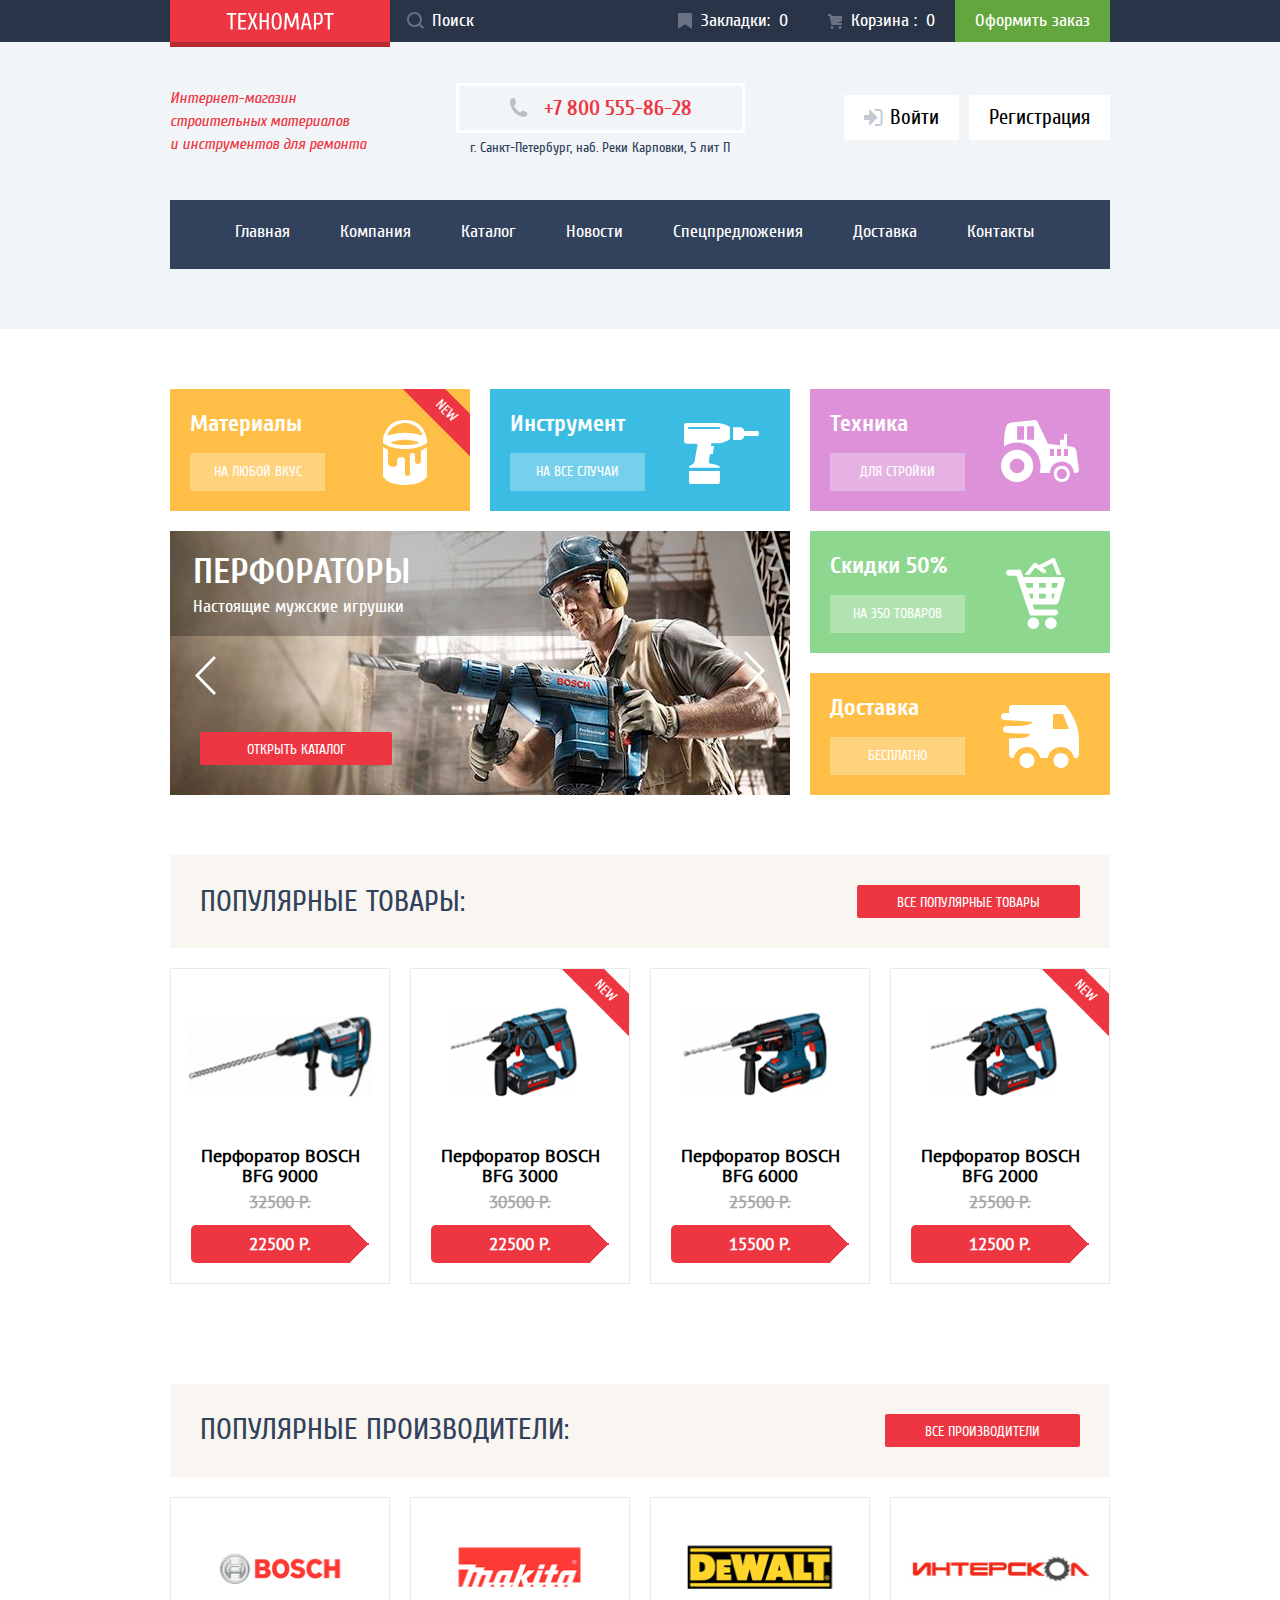
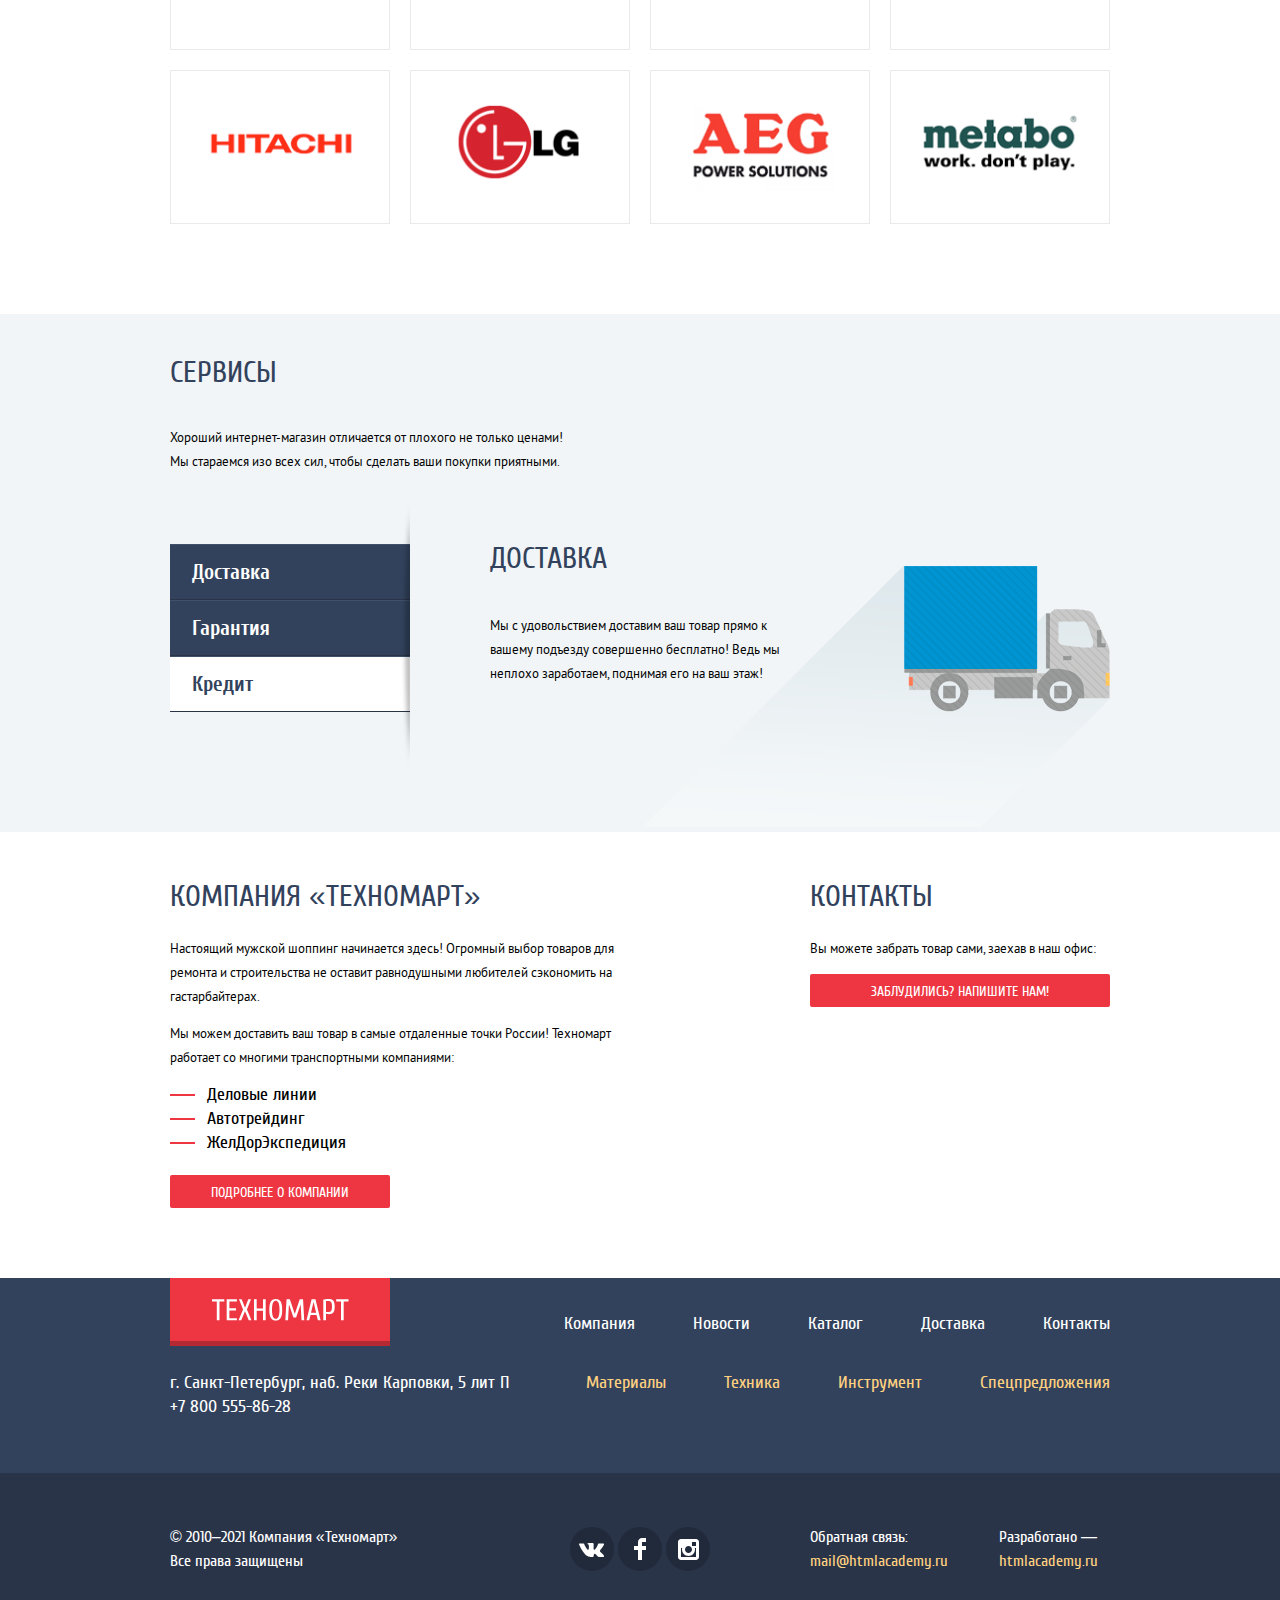
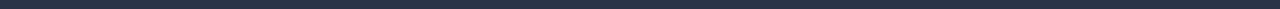
==== commit fcfc65bc: "Added decoratve elements" ====
--- a/index.html
+++ b/index.html
@@ -18,17 +18,28 @@
         <img src="img/logo-technomart.svg" width="108" height="18" alt="Лого компании Техномарт">
       </a>
       <div class="main-header-search">
-        <label for="search">Поиск:</label>
-        <input id="search" type="text"></div>
+        <label for="search">
+          <span class="visually-hidden">Поиск:</span>
+        </label>
+        <input id="search" type="text" placeholder="Поиск">
+        <svg
+          class="main-header-search-icon" width="17" height="17" viewBox="0 0 17 17" fill="none"
+          xmlns="http://www.w3.org/2000/svg">
+          <path
+            fill-rule="evenodd" clip-rule="evenodd"
+            d="M13.458 12.044L17 15.586L15.586 17L12.044 13.458C10.782 14.421 9.21 15 7.5 15C3.35786 15 0 11.6421 0 7.5C0 3.35786 3.35786 0 7.5 0C11.6421 0 15 3.35786 15 7.5C15.0001 9.14309 14.4581 10.7403 13.458 12.044ZM7.5 2C4.467 2 2 4.467 2 7.5C2.00331 10.5362 4.4638 12.9967 7.5 13C10.532 13 13 10.532 13 7.5C13 4.467 10.532 2 7.5 2Z"
+          />
+        </svg>
+      </div>
       <a class="main-header-info main-header-info-bookmarks" href="">Закладки: <span>0</span></a>
 
       <a class="main-header-info main-header-info-basket" href="">Корзина : <span>0</span></a>
 
-      <a class="main-header-info main-header-info-checkout" href="#">Оформить заказ</a>
+      <a class="main-header-checkout" href="#">Оформить заказ</a>
     </div>
   </div>
   <div class="main-header-row container">
-    <p class="main-header-tagline">Интернет-магазин строительных материалов и инструментов для ремонта</p>
+    <p class="main-header-tagline">Интернет-магазин строительных материалов и&nbsp;инструментов для ремонта</p>
     <div class="main-header-contacts">
       <a class="main-header-phone" href="tel:78005558628">+7 800 555-86-28</a>
       <address class="main-header-address">г. Санкт-Петербург, наб. Реки Карповки, 5 лит П</address>
@@ -36,7 +47,7 @@
     <div class="main-header-user-menu">
       <ul class="user-auth">
         <li class="user-auth-item">
-          <a class="user-auth-link" href="#">Войти</a>
+          <a class="user-auth-link user-auth-link-name user-auth-link-login" href="#">Войти</a>
         </li>
         <li class="user-auth-item">
           <a class="user-auth-link" href="#">Регистрация</a>
@@ -85,7 +96,7 @@
   <section class="main-catalog container">
     <h2 class="visually-hidden">Разделы каталога</h2>
     <ul class="main-catalog-list">
-      <li class="main-catalog-item main-catalog-item-materials"> Материалы
+      <li class="main-catalog-item main-catalog-item-materials new"> Материалы
         <a href="#">на любой вкус</a>
       </li>
 
@@ -146,7 +157,7 @@
         </div>
       </li>
 
-      <li class="popular-products-item product-card">
+      <li class="popular-products-item product-card new">
         <div class="product-card-image">
           <img src="img/drills/BOSCH-BFG-3000.jpg" width="220" height="145" alt="Перфоратор BOSCH BFG 3000">
         </div>
@@ -176,7 +187,7 @@
         </div>
       </li>
 
-      <li class="popular-products-item product-card">
+      <li class="popular-products-item product-card new">
         <div class="product-card-image">
           <img src="img/drills/BOSCH-BFG-2000.jpg" width="220" height="145" alt="Перфоратор BOSCH BFG 2000">
         </div>
@@ -261,20 +272,20 @@
 
       </ul>
       <ul class="services-list">
-        <li class="service-list-item hidden">
+        <li class="service-list-item service-list-item-delivery -hidden">
           <h3>Доставка</h3>
           <p>Мы с удовольствием доставим ваш товар прямо к вашему подъезду совершенно бесплатно!
              Ведь мы неплохо заработаем, поднимая его на ваш этаж!</p>
         </li>
-        <li class="service-list-item hidden">
+        <li class="service-list-item service-list-item-guarantee hidden">
           <h3>Гарантия</h3>
           <p>Если купленный у нас товар поломается или заискрит, а также в случае пожара, спровоцированного его возгоранием, вы всегда можете быть уверены в нашей гарантии. Мы обменяем сгоревший товар на новый. Дом уж восстановите как-нибудь сами.
           </p>
         </li>
-        <li class="service-list-item">
+        <li class="service-list-item service-list-item-credit hidden">
           <h3>Кредит</h3>
           <p>Залезть в долговую яму стало проще! Кредитные консультанты придут вам на помощь.</p>
-          <a class="button" href="#">Отправить заявку</a>
+          <a class="button service-list-button" href="#">Отправить заявку</a>
         </li>
       </ul>
     </div>
--- a/css/style.css
+++ b/css/style.css
@@ -65,6 +65,7 @@
   --dark-blue: #32425c;
   --dark-dark-blue: #293449;
   --dark-dark-blue2: #212a3a;
+  --dark-dark-blue3: #161d29;
   --yellow: #ffbf47;
 
   --special-blue: #3bbce3;
@@ -152,6 +153,11 @@
   background: var(--basic-red);
   box-sizing: border-box;
   place-content: center;
+  transition: background-color 0.3s ease;
+}
+
+.main-logo:active {
+  background-color: var(--error);
 }
 
 .main-logo::after {
@@ -169,12 +175,14 @@
 }
 
 .button {
-  padding: 10px;
+  display: block;
+  padding: 11px 40px 8px;
   font-family: 'Cuprum', Arial, sans-serif;
   font-size: 14px;
   font-style: normal;
   font-weight: 400;
-  line-height: 18px;
+  line-height: 14px;
+  text-align: center;
   color: var(--white);
   text-transform: uppercase;
   cursor: pointer;
@@ -249,7 +257,6 @@
   align-items: center;
   grid-template-columns: min-content 1fr max-content max-content max-content;
   grid-template-rows: minmax(42px, auto);
-  column-gap: 20px;
 }
 
 .main-header-logo {
@@ -258,10 +265,112 @@
 
 .main-header-search {
   display: flex;
+  align-self: stretch;
+  position: relative;
+}
+
+.main-header-search-icon {
+  position: absolute;
+  top: 12px;
+  left: 17px;
+  transition: fill 0.3s ease;
+}
+
+.main-header-search-icon {
+  fill: rgba(255, 255, 255, 0.3);
+}
+
+input:hover + .main-header-search-icon {
+  fill: rgba(255, 255, 255, 1);
+}
+
+input:focus + .main-header-search-icon {
+  fill: red;
 }
 
 .main-header-search input {
   flex-grow: 1;
+  background-color: transparent;
+  border: none;
+  padding-left: 42px;
+  color: var(--white);
+  transition: background-color 0.3s ease;
+}
+
+.main-header-search input::placeholder {
+  color: var(--white)
+}
+
+.main-header-search input:focus {
+  outline: none;
+  background-color: var(--white);
+  color: var(--black)
+}
+
+.main-header-info {
+  padding: 0 20px;
+  align-self: stretch;
+  display: flex;
+  align-items: center;
+  transition: background-color 0.3s ease;
+}
+
+.main-header-info::before {
+  content: "";
+  width: 14px;
+  height: 16px;
+  background-repeat: no-repeat;
+  background-position: center;
+  margin-right: 9px;
+  opacity: 0.3;
+  transition: opacity 0.3s ease;
+}
+
+.main-header-info:hover::before,
+.main-header-info:focus::before {
+  opacity: 1;
+}
+
+.main-header-info:active {
+  background-color: var(--dark-dark-blue3);
+}
+
+.main-header-info span {
+  margin-left: 1ch;
+}
+
+.main-header-info-basket-full {
+  background-color: var(--basic-red);
+}
+
+.main-header-info-basket-full:active {
+  background-color: var(--error);
+}
+
+.main-header-info-bookmarks::before {
+  background-image: url("../img/icons/icon-bookmark.svg");
+}
+
+.main-header-info-basket::before {
+  background-image: url("../img/icons/icon-cart.svg");
+}
+
+.main-header-checkout {
+  align-self: stretch;
+  display: flex;
+  align-items: center;
+  padding: 0 20px;
+  background-color: var(--basic-green);
+  transition: background-color 0.3s ease;
+}
+
+.main-header-checkout:hover,
+.main-header-checkout:focus {
+  background-color: var(--success);
+}
+
+.main-header-checkout:active {
+  background-color: var(--basic-green);
 }
 
 
@@ -273,13 +382,15 @@
   line-height: 23px;
   color: var(--basic-red);
 
-  grid-column: 1 / 5;
+  grid-column: 1 / 4;
 }
 
 .main-header-contacts {
   text-align: center;
-  grid-column: 5 / 9;
+  grid-column: 4 / 9;
   justify-self: center;
+  display: flex;
+  flex-direction: column;
 
 }
 
@@ -295,6 +406,22 @@
   font-weight: 700;
   line-height: 30px;
   color: var(--basic-red);
+
+  border: 3px solid var(--white);
+  padding: 7px 50px;
+  margin-bottom: 3px;
+  display: flex;
+  align-items: center;
+}
+
+.main-header-phone::before {
+  content: "";
+  width: 19px;
+  height: 19px;
+  background-image: url("../img/icons/icon-phone.svg");
+  background-repeat: no-repeat;
+  background-position: center;
+  margin-right: 16px;
 }
 
 .main-header-address {
@@ -332,7 +459,66 @@
 .user-auth-link {
   display: block;
   background-color: var(--white);
-  padding: 12px 24px;
+  padding: 12px 20px;
+  transition: color 0.3s ease;
+}
+
+.user-auth-link:hover,
+.user-auth-link:focus {
+  color: var(--basic-red);
+}
+
+.user-auth-link:active {
+  color: rgb(0, 0, 0, 0.3);
+}
+
+.user-auth-link-name {
+  display: flex;
+  gap: 20px;
+  width: max-content;
+  align-items: center;
+}
+
+.user-auth-link-name::before {
+  content: "";
+  width: 20px;
+  height: 18px;
+  background-image: url("../img/icons/icon-user.svg");
+  background-repeat: no-repeat;
+  background-position: center;
+  opacity: 0.3;
+}
+
+.user-auth-link-name::after {
+  content: "";
+  width: 19px;
+  height: 17px;
+  background-image: url("../img/icons/icon-login.svg");
+  background-repeat: no-repeat;
+  background-position: center;
+  opacity: 0.3;
+  transition: opacity 0.3s ease;
+}
+
+.user-auth-link-name:hover::after,
+.user-auth-link-name:focus::after,
+.user-auth-link-name:hover::before,
+.user-auth-link-name:focus::before {
+  opacity: 1;
+}
+
+.user-auth-link-name:active::after,
+.user-auth-link-name:active::before {
+  opacity: 0.3;
+}
+
+.user-auth-link-login::before {
+  content: none;
+}
+
+.user-auth-link-login {
+  flex-direction: row-reverse;
+  gap: 7px;
 }
 
 .user-actions {
@@ -367,8 +553,23 @@
   order: 3;
 }
 
+.user-actions-item a {
+  transition: color 0.3s ease;
+}
+
+.user-actions-item a:hover,
+.user-actions-item a:focus {
+  color: var(--basic-red);
+}
+
+.user-actions-item a:active {
+  color: var(--basic-greylight);
+}
+
+
 .main-header-navigation {
   grid-column: 1 / -1;
+  border-bottom: 5px solid #32425c;
 }
 
 .site-navigation {
@@ -410,9 +611,17 @@
   align-items: center;
 }
 
+.section-header .section-title {
+  margin: 0;
+}
+
+.section-header-button {
+  min-width: 192px;
+}
+
 
 .section-title {
-  margin: 0;
+  margin: 0 0 25px;
   font-family: 'Cuprum', Arial, sans-serif;
 
   font-size: 30px;
@@ -444,7 +653,8 @@
 }
 
 .main-catalog-item {
-
+  position: relative;
+  overflow: hidden;
   display: flex;
   flex-direction: column;
   padding: 20px;
@@ -455,6 +665,56 @@
   font-weight: 700;
   line-height: 30px;
   color: var(--white);
+  background-repeat: no-repeat;
+}
+
+.new::after {
+  position: absolute;
+  right: -26px;
+  top: 7px;
+  content: "new";
+  width: 100px;
+  height: 30px;
+  background-color: var(--basic-red);
+  font-size: 14px;
+  line-height: 18px;
+  display: flex;
+  align-items: center;
+  justify-content: center;
+  text-transform: uppercase;
+  transform: rotateZ(45deg);
+
+  font-family: 'Cuprum', Arial, sans-serif;
+  font-style: normal;
+  font-weight: 400;
+
+  color: var(--white);
+
+}
+
+.main-catalog-item-materials {
+  background-image: url("../img/icons/icon-material.svg");
+  background-position: right 43px top 31px;
+}
+
+.main-catalog-item-instrument {
+  background-image: url("../img/icons/icon-instrument.svg");
+  background-position: right 31px top 34px;
+}
+
+.main-catalog-item-tech {
+  background-image: url("../img/icons/icon-technic.svg");
+  background-position: right 31px top 31px;
+}
+
+.main-catalog-item-sale {
+  background-image: url("../img/icons/icon-sale.svg");
+  background-position: right 45px top 26px;
+}
+
+.main-catalog-item-delivery {
+  background-image: url("../img/icons/icon-delivery.svg");
+  background-position: right 31px top 32px;
 }
 
 .main-catalog-item a {
@@ -464,12 +724,14 @@
   line-height: 18px;
   text-align: center;
   text-transform: uppercase;
+  min-width: 135px;
 }
 
 .catalog-button {
   position: absolute;
   bottom: 30px;
   left: 30px;
+  min-width: 192px;
 }
 
 .main-catalog-item-materials {
@@ -621,6 +883,7 @@
   position: relative;
   display: flex;
   flex-direction: column;
+  overflow: hidden;
 }
 
 .product-card:hover {
@@ -632,12 +895,10 @@
 }
 
 .product-card-buttons {
-  padding: 40px;
-  box-sizing: border-box;
+  padding: 38px 43px;
   gap: 10px;
   position: absolute;
   top: 0;
-  height: 145px;
   width: 100%;
   display: none;
   flex-direction: column;
@@ -694,7 +955,11 @@
   color: var(--white);
   text-align: center;
   border-radius: 5px;
-  background-color: var(--basic-red);
+  background-image: linear-gradient(-135deg, transparent 14px, var(--basic-red) 14px),
+  linear-gradient(315deg, transparent 14px, var(--basic-red) 14px);
+  background-size: 100% 20px;
+  background-repeat: no-repeat;
+  background-position: right top, right bottom;
 }
 
 .product-card-button-buy {
@@ -782,7 +1047,6 @@
 
 .services {
   padding-top: 44px;
-  padding-bottom: 120px;
   margin-bottom: 50px;
   background-color: var(--basic-background);
 }
@@ -799,6 +1063,7 @@
 
 .services-wrapper p {
   margin-bottom: 70px;
+  width: 394px;
   grid-column: 1 / -1;
 }
 
@@ -812,6 +1077,19 @@
   padding: 0;
   margin: 0;
   list-style: none;
+  position: relative;
+}
+
+.services-list-tabs::after {
+  content: "";
+  position: absolute;
+  top: -49px;
+  right: 0;
+  width: 10px;
+  height: 279px;
+  background-image: url("../img/services/shadow.png");
+  background-repeat: no-repeat;
+  background-position: center;
 }
 
 .services-list-tab button {
@@ -845,14 +1123,44 @@
   background-color: var(--white);
 }
 
+.service-list-item {
+  padding-bottom: 120px;
+  background-repeat: no-repeat;
+}
+
+.service-list-item-credit {
+  background-image: url("../img/services/credit-bg.png");
+  background-position: right bottom;
+}
+
+.service-list-item-guarantee {
+  background-image: url("../img/services/guarantee-bg.png");
+  background-position: right top;
+}
+
+.service-list-item-delivery {
+  background-image: url("../img/services/delivery-bg.png");
+  background-position: right top 22px;
+}
+
+
 .service-list-item h3 {
-  margin: 0;
+  margin: 0 0 40px;
   font-family: 'Cuprum', Arial, sans-serif;
   font-size: 30px;
   font-weight: 400;
   line-height: 30px;
   color: var(--dark-blue);
   text-transform: uppercase;
+}
+
+.service-list-item p {
+  margin: 0 0 26px;
+  width: 309px;
+}
+
+.service-list-button {
+  width: 195px;
 }
 
 .about-contacts-wrapper {
@@ -865,14 +1173,31 @@
 .about {
 }
 
+.about .button {
+  width: 220px;
+}
+
 .transportation-list {
   padding: 0;
-  margin: 0;
+  margin: 0 0 20px;
   font-family: 'Cuprum', Arial, sans-serif;
   font-size: 18px;
   font-weight: 400;
   line-height: 24px;
   list-style: none;
+}
+
+.transportation-item {
+  display: flex;
+  align-items: center;
+}
+
+.transportation-item::before {
+  content: "";
+  width: 25px;
+  height: 2px;
+  background-color: var(--basic-red);
+  margin-right: 12px;
 }
 
 .main-footer {
@@ -1269,6 +1594,52 @@
   margin-bottom: 14px;
 }
 
+.form-checkbox + label,
+.form-radio + label {
+  display: flex;
+  align-items: center;
+  position: relative;
+}
+
+.form-checkbox + label::before {
+  content: "";
+  width: 23px;
+  height: 23px;
+  margin-right: 12px;
+  border: 2px solid #c5c5c5;
+  border-radius: 4px;
+}
+
+.form-checkbox:checked + label::before {
+  width: 27px;
+  margin-right: 8px;
+  border: none;
+  border-radius: 0;
+  background-image: url("../img/icons/checkbox-on.svg");
+  background-repeat: no-repeat;
+  background-position: left center;
+}
+
+.form-radio + label::before {
+  content: "";
+  width: 25px;
+  height: 25px;
+  margin-right: 10px;
+  border: 4px solid #c5c5c5;
+  border-radius: 50%;
+}
+
+.form-radio:checked + label::after {
+  content: "";
+  position: absolute;
+  left: 8px;
+  width: 9px;
+  height: 9px;
+  margin-right: 10px;
+  border-radius: 50%;
+  background-color: #c5c5c5;
+}
+
 .form button {
   width: 100%;
   padding: 10px 30px;
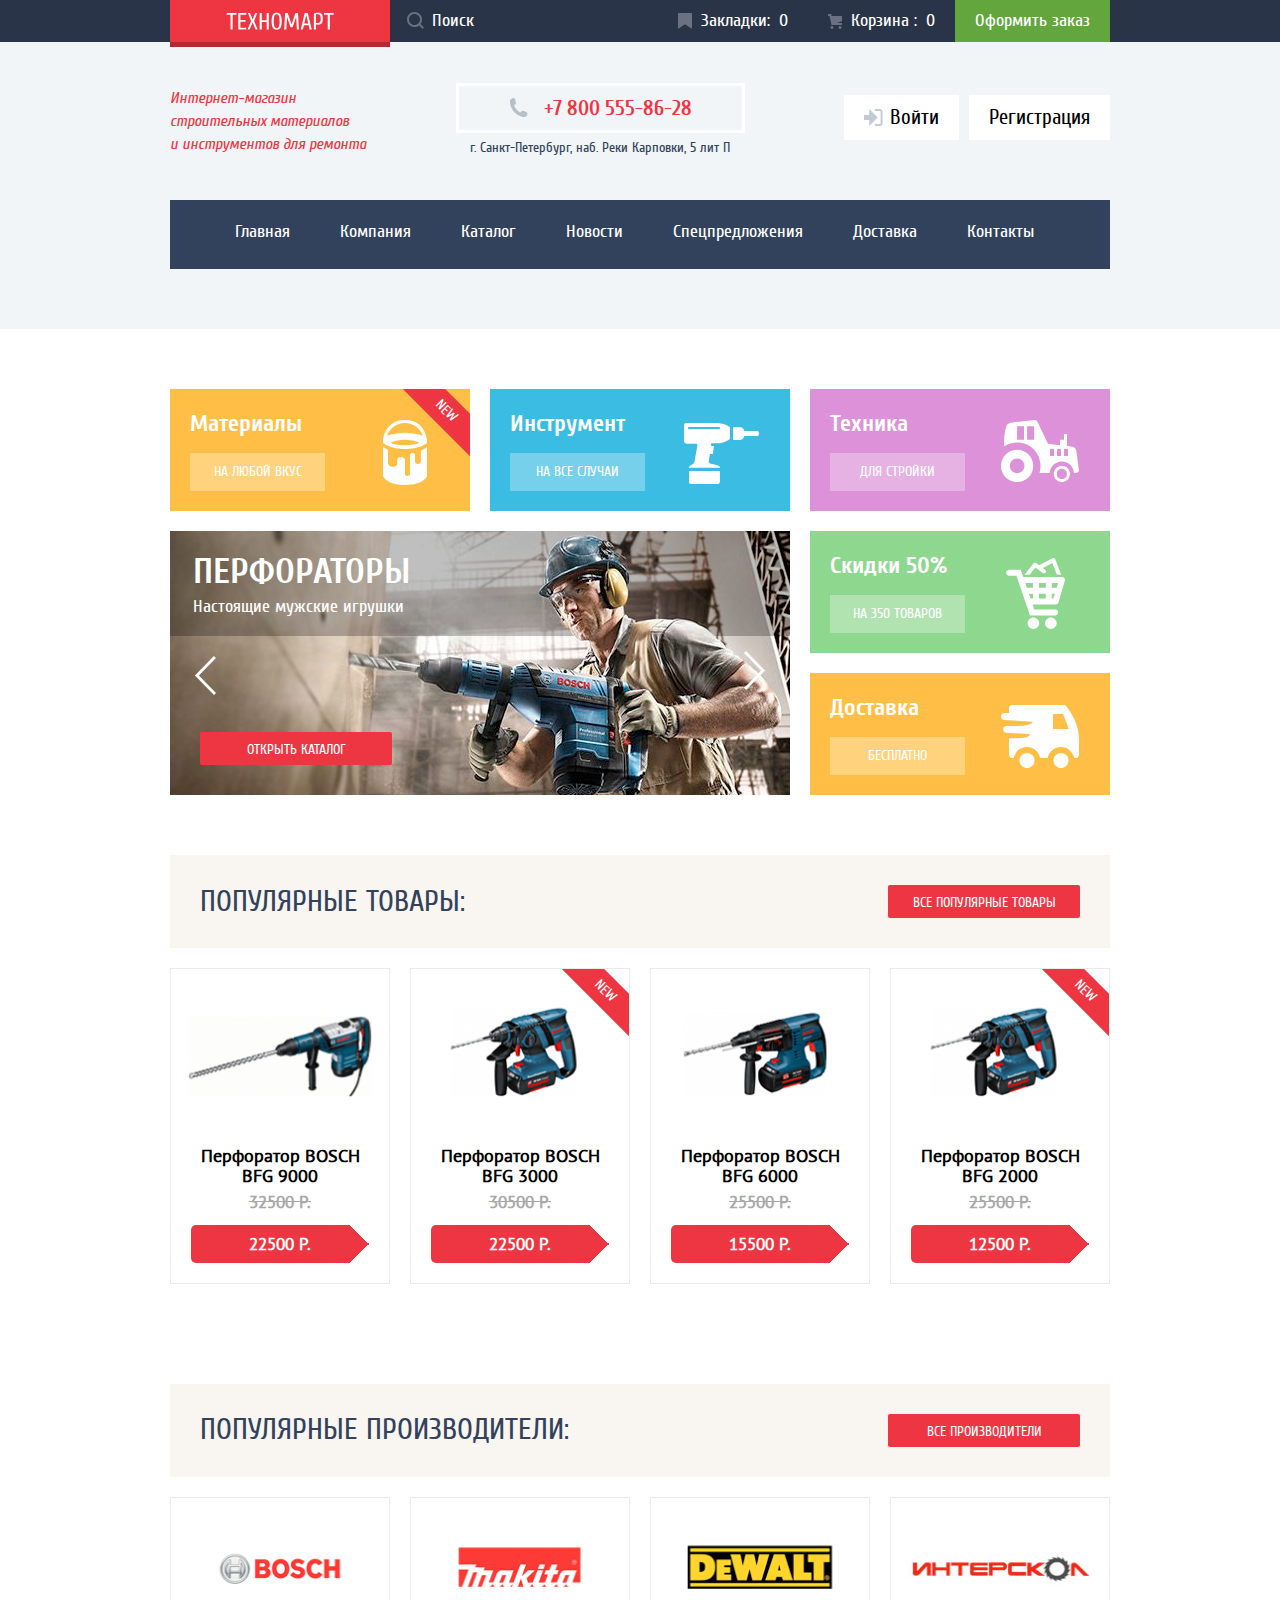
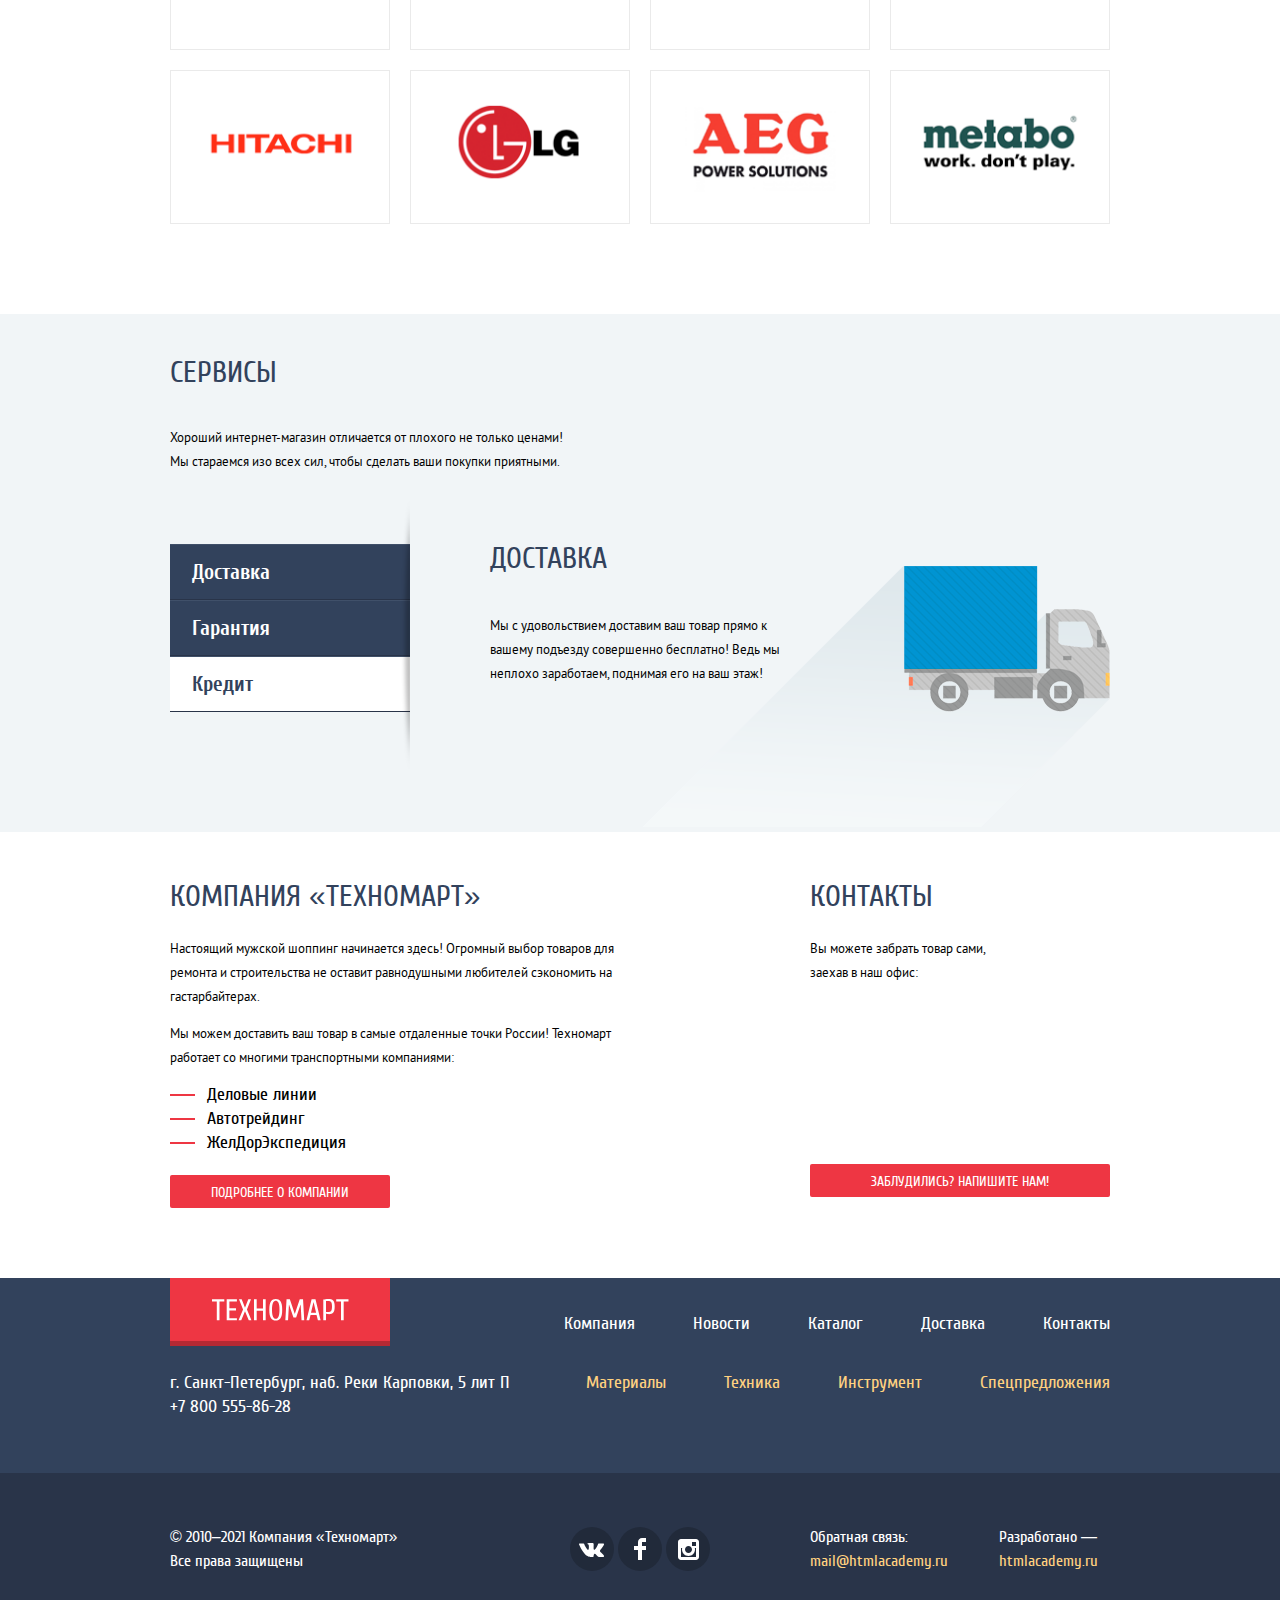
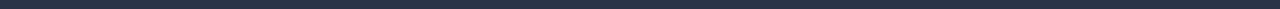
==== commit 62a0aae5: "Added popups" ====
--- a/index.html
+++ b/index.html
@@ -313,7 +313,17 @@
 
     <section class="contacts">
       <h2 class="section-title">Контакты</h2>
-      <p>Вы можете забрать товар сами, заехав в наш офис:</p>
+      <p>Вы можете забрать товар сами, <br> заехав в наш офис:</p>
+      <iframe
+        src="https://www.google.com/maps/embed?pb=!1m14!1m12!1m3!1d1446.6232113787617!2d30.31389620378362!3d59.96865546895623!2m3!1f0!2f0!3f0!3m2!1i1024!2i768!4f13.1!5e0!3m2!1sen!2sse!4v1652104692159!5m2!1sen!2sse"
+        width="300"
+        height="158"
+        style="border:0;"
+        allowfullscreen=""
+        loading="lazy"
+        referrerpolicy="no-referrer-when-downgrade"
+        title="наб. Реки Карповки, 5 лит П, Санкт-Петербург">
+      </iframe>
       <a class="button" href="#">Заблудились? Напишите нам!</a>
     </section>
   </div>
@@ -407,7 +417,15 @@
 
 <div class="modal modal-map hidden">
   <button class="modal-close" type="button"><span class="visually-hidden">Закрыть</span></button>
-  <!--  Here goes a map-->
+  <iframe
+    src="https://www.google.com/maps/embed?pb=!1m14!1m12!1m3!1d1446.6232113787617!2d30.31389620378362!3d59.96865546895623!2m3!1f0!2f0!3f0!3m2!1i1024!2i768!4f13.1!5e0!3m2!1sen!2sse!4v1652104495501!5m2!1sen!2sse"
+    width="943"
+    height="449"
+    allowfullscreen=""
+    loading="lazy"
+    referrerpolicy="no-referrer-when-downgrade"
+    title="наб. Реки Карповки, 5 лит П, Санкт-Петербург">
+  </iframe>
 </div>
 </body>
 </html>
--- a/css/style.css
+++ b/css/style.css
@@ -176,7 +176,7 @@
 
 .button {
   display: block;
-  padding: 11px 40px 8px;
+  padding: 11px 0 8px;
   font-family: 'Cuprum', Arial, sans-serif;
   font-size: 14px;
   font-style: normal;
@@ -202,7 +202,7 @@
 }
 
 .button-secondary {
-  padding: 10px;
+  padding: 10px 0;
   font-family: 'Cuprum', Arial, sans-serif;
   font-size: 14px;
   font-style: normal;
@@ -1389,6 +1389,14 @@
 .modal-button-container {
   background-color: #f4f4f4;
   padding: 37px 80px;
+  display: flex;
+  justify-content: space-between;
+  gap: 20px;
+}
+
+.modal-button-container button {
+  width: 50%;
+  flex-grow: 1;
 }
 
 .modal-button-submit {
@@ -1401,7 +1409,11 @@
 
 .modal-map {
   width: 943px;
-  height: 449px;
+  height: 456px;
+}
+
+.modal-map iframe {
+  border: none;
 }
 
 .letter-form {
@@ -1415,6 +1427,12 @@
   margin: 0;
 }
 
+.letter-form-item label {
+  display: block;
+  margin-bottom: 11px;
+}
+
+
 .letter-form input,
 .letter-form textarea {
   padding: 7px 10px;
@@ -1428,6 +1446,7 @@
 }
 
 .letter-form-text {
+  margin-top: 13px;
   grid-column: 1 / -1;
 }
 
@@ -1884,7 +1903,20 @@
   margin: 0 0 1px;
 }
 
+.modal-basket {
+  width: 620px;
+  padding-top: 73px;
+}
+
+.modal-basket .modal-button-container {
+  padding-left: 114px;
+  padding-right: 114px;
+}
+
 .modal-basket-text {
+  position: relative;
+  width: 420px;
+  margin: 0 auto 68px;
   font-family: 'Cuprum', Arial, sans-serif;
   font-size: 24px;
   font-weight: 700;
@@ -1892,3 +1924,16 @@
   color: var(--black);
   text-align: center;
 }
+
+.modal-basket-text::before {
+  content: "";
+  position: absolute;
+  top: -20px;
+  left: -20px;
+  width: 66px;
+  height: 66px;
+  background-image: url("../img/icons/icon-mark.svg");
+  background-repeat: no-repeat;
+  background-position: center;
+  background-size: contain;
+}
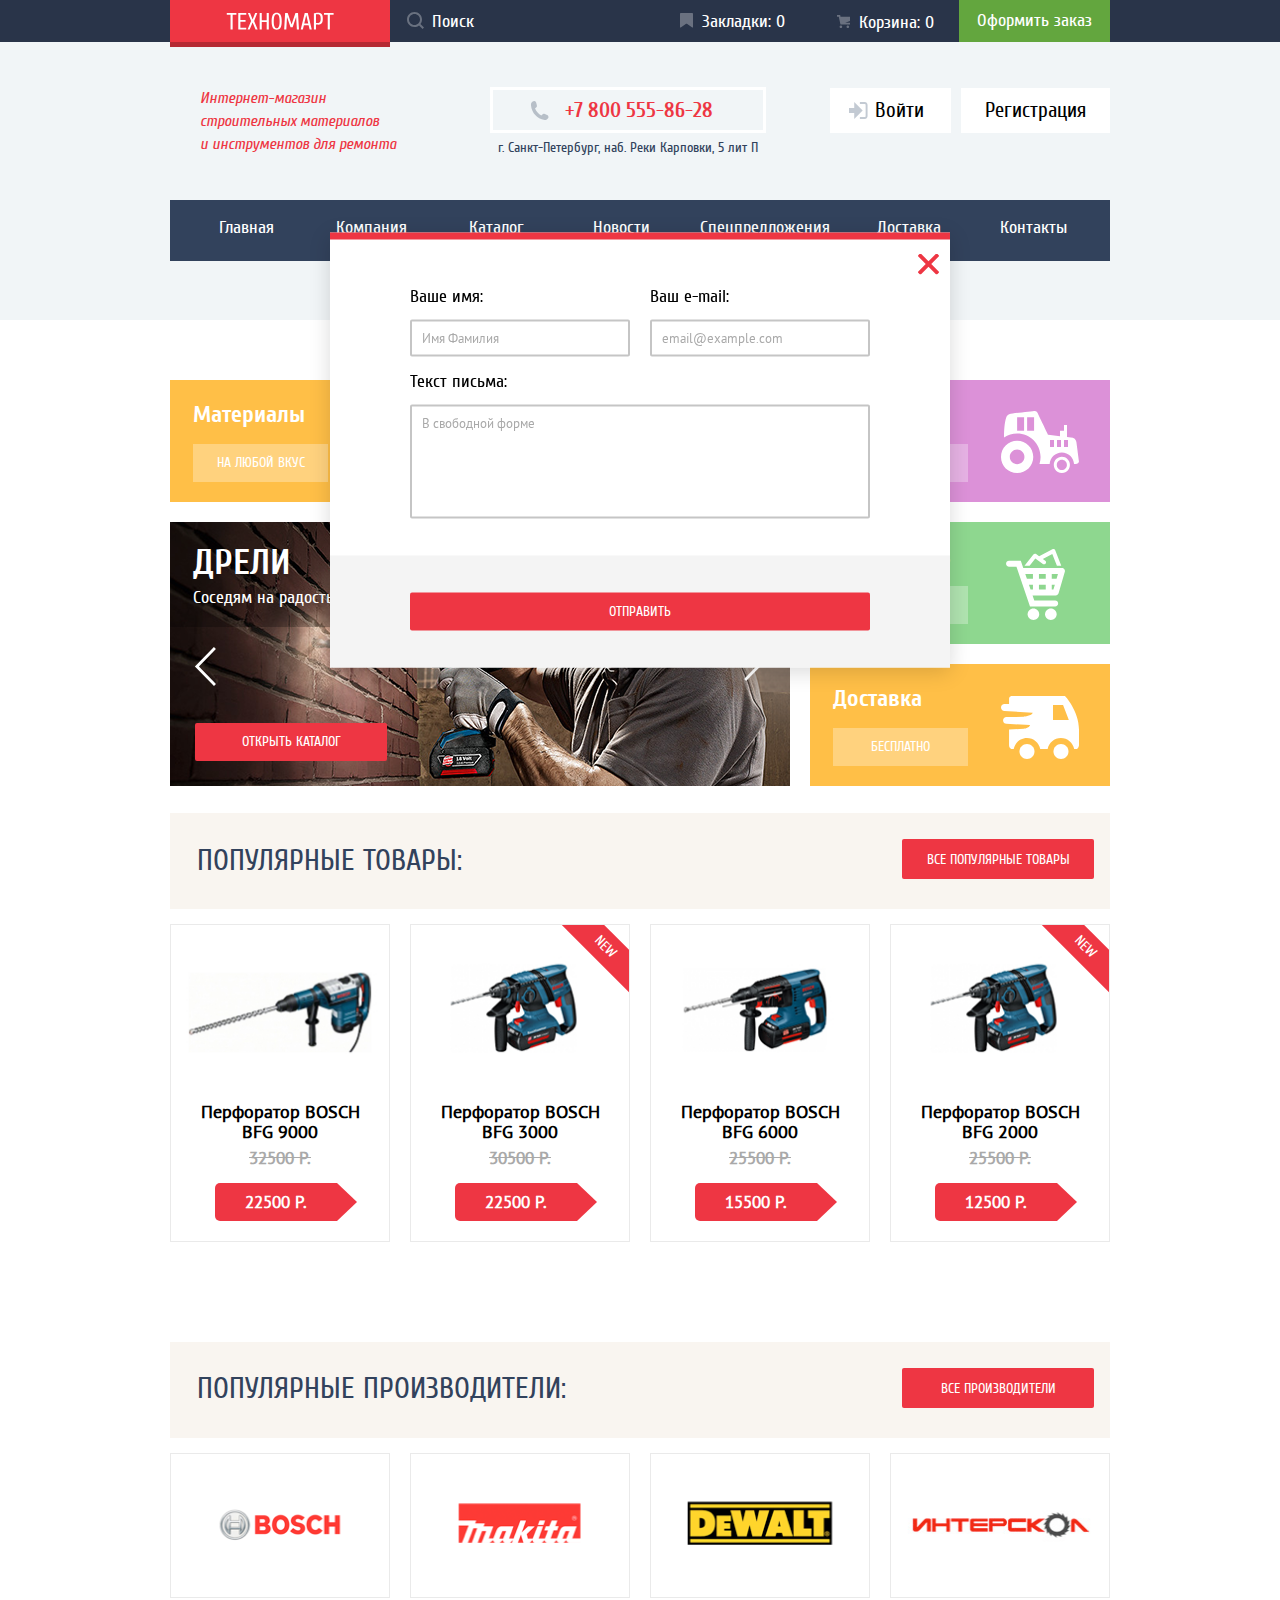
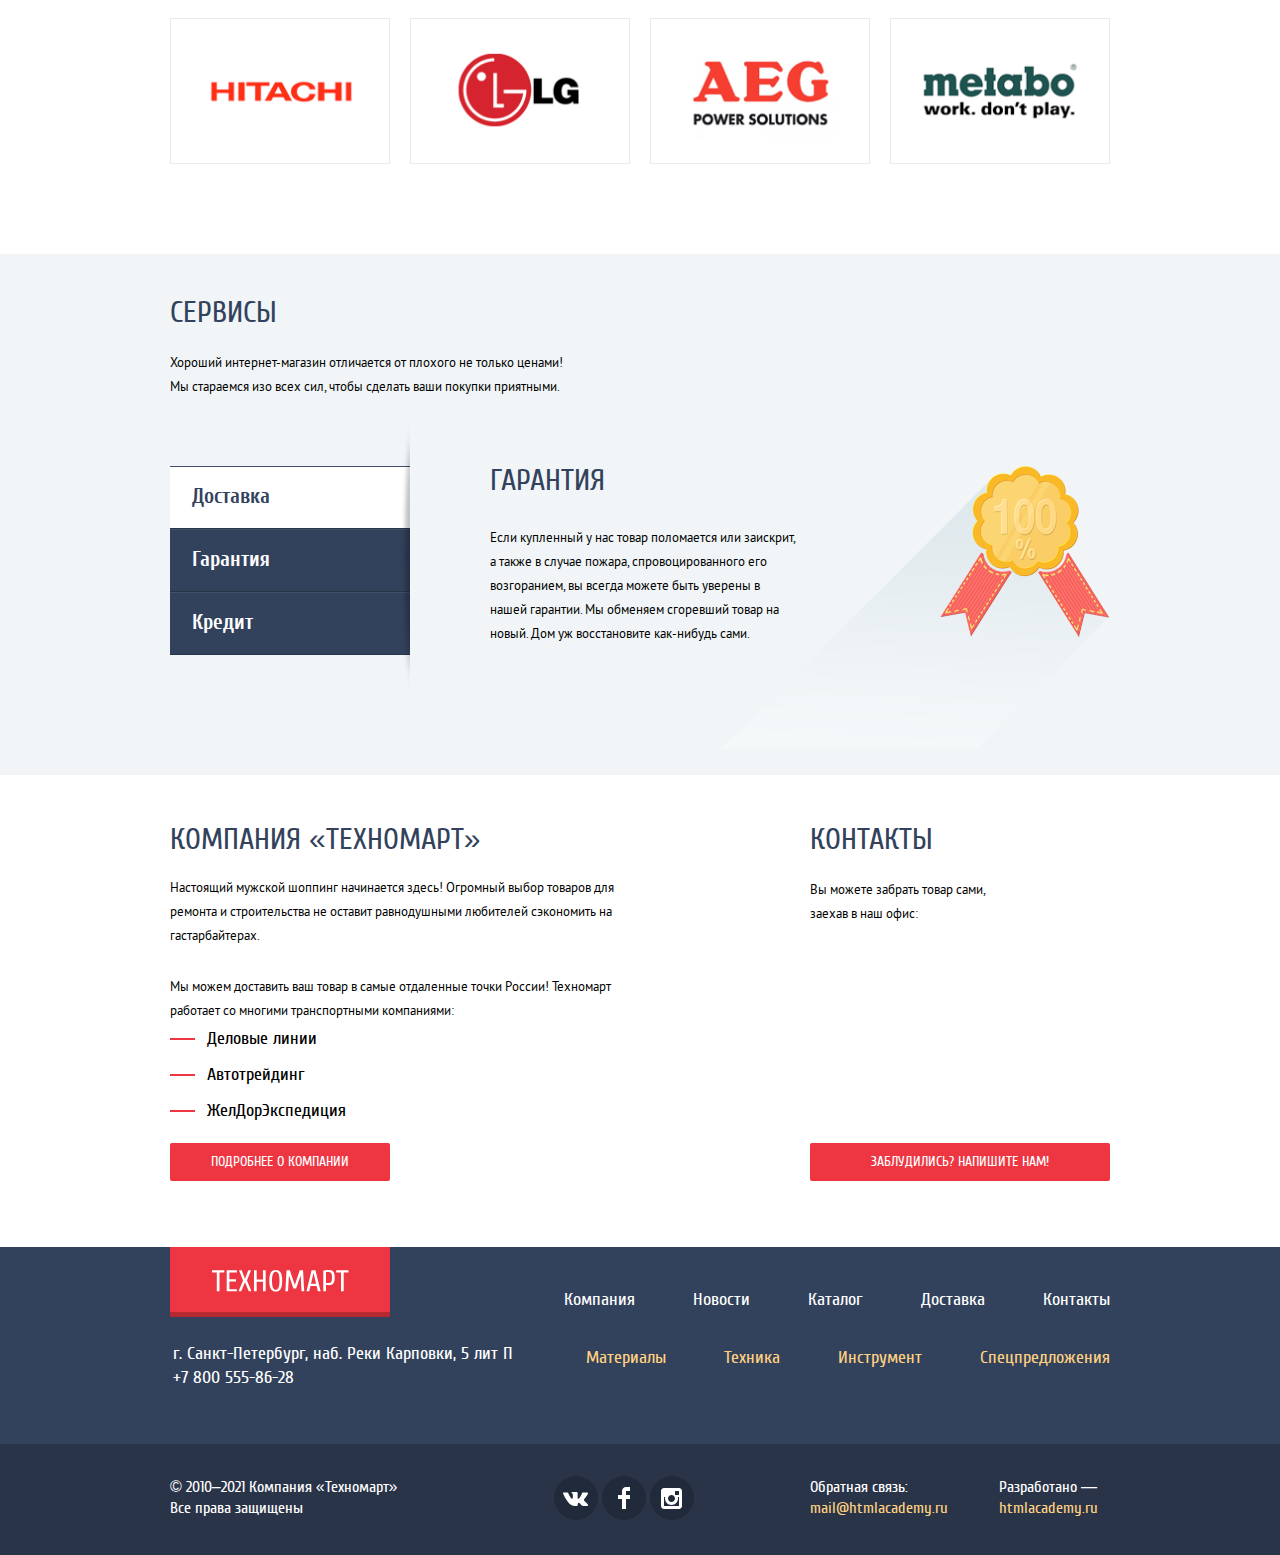
==== commit 96564ada: "Added pixelperfect" ====
--- a/index.html
+++ b/index.html
@@ -33,13 +33,13 @@
       </div>
       <a class="main-header-info main-header-info-bookmarks" href="">Закладки: <span>0</span></a>
 
-      <a class="main-header-info main-header-info-basket" href="">Корзина : <span>0</span></a>
+      <a class="main-header-info main-header-info-basket" href="">Корзина: <span>0</span></a>
 
       <a class="main-header-checkout" href="#">Оформить заказ</a>
     </div>
   </div>
   <div class="main-header-row container">
-    <p class="main-header-tagline">Интернет-магазин строительных материалов и&nbsp;инструментов для ремонта</p>
+    <p class="main-header-tagline">Интернет-магазин <br> строительных материалов и&nbsp;инструментов для ремонта</p>
     <div class="main-header-contacts">
       <a class="main-header-phone" href="tel:78005558628">+7 800 555-86-28</a>
       <address class="main-header-address">г. Санкт-Петербург, наб. Реки Карповки, 5 лит П</address>
@@ -109,12 +109,12 @@
 
       <li class="main-catalog-item slider">
         <ul class="slider-list">
-          <li class="slider-item">
+          <li class="slider-item hidden">
             <h3>Перфораторы</h3>
             <img src="img/slider/drills-1.png" width="620" height="266" alt="Мужик долбит стену перфоратором">
             <p>Настоящие мужские игрушки</p>
           </li>
-          <li class="slider-item hidden">
+          <li class="slider-item -hidden">
             <h3>Дрели</h3>
             <img src="img/slider/drills-2.png" width="620" height="266" alt="Мужик сверлит стену дрелью">
             <p>Соседям на радость!</p>
@@ -260,24 +260,24 @@
       <p> Хороший интернет-магазин отличается от плохого не только ценами!
           Мы стараемся изо всех сил, чтобы сделать ваши покупки приятными.</p>
       <ul class="services-list-tabs">
-        <li class="services-list-tab">
+        <li class="services-list-tab services-list-tab-active">
           <button type="button">Доставка</button>
         </li>
         <li class="services-list-tab">
           <button type="button">Гарантия</button>
         </li>
-        <li class="services-list-tab services-list-tab-active">
+        <li class="services-list-tab">
           <button type="button">Кредит</button>
         </li>
 
       </ul>
       <ul class="services-list">
-        <li class="service-list-item service-list-item-delivery -hidden">
+        <li class="service-list-item service-list-item-delivery hidden">
           <h3>Доставка</h3>
           <p>Мы с удовольствием доставим ваш товар прямо к вашему подъезду совершенно бесплатно!
-             Ведь мы неплохо заработаем, поднимая его на ваш этаж!</p>
-        </li>
-        <li class="service-list-item service-list-item-guarantee hidden">
+            <br> Ведь мы неплохо заработаем,<br> поднимая его на ваш этаж!</p>
+        </li>
+        <li class="service-list-item service-list-item-guarantee -hidden">
           <h3>Гарантия</h3>
           <p>Если купленный у нас товар поломается или заискрит, а также в случае пожара, спровоцированного его возгоранием, вы всегда можете быть уверены в нашей гарантии. Мы обменяем сгоревший товар на новый. Дом уж восстановите как-нибудь сами.
           </p>
@@ -335,19 +335,19 @@
     </a>
     <ul class="main-footer-nav">
       <li>
-        <a href="#" class="main-footer-nav-link">Компания</a>
-      </li>
-      <li>
-        <a href="#" class="main-footer-nav-link">Новости</a>
-      </li>
-      <li>
-        <a href="#" class="main-footer-nav-link">Каталог</a>
-      </li>
-      <li>
-        <a href="#" class="main-footer-nav-link">Доставка</a>
-      </li>
-      <li>
-        <a href="#" class="main-footer-nav-link">Контакты</a>
+        <a class="main-footer-nav-link" href="#">Компания</a>
+      </li>
+      <li>
+        <a class="main-footer-nav-link" href="#">Новости</a>
+      </li>
+      <li>
+        <a class="main-footer-nav-link" href="#">Каталог</a>
+      </li>
+      <li>
+        <a class="main-footer-nav-link" href="#">Доставка</a>
+      </li>
+      <li>
+        <a class="main-footer-nav-link" href="#">Контакты</a>
       </li>
     </ul>
     <address>г. Санкт-Петербург, наб. Реки Карповки, 5 лит П <br>
@@ -355,16 +355,16 @@
     </address>
     <ul class="main-footer-catalog-nav">
       <li>
-        <a href="#" class="main-footer-catalog-link">Материалы</a>
-      </li>
-      <li>
-        <a href="#" class="main-footer-catalog-link"> Техника</a>
-      </li>
-      <li>
-        <a href="#" class="main-footer-catalog-link"> Инструмент</a>
-      </li>
-      <li>
-        <a href="#" class="main-footer-catalog-link"> Спецпредложения</a>
+        <a class="main-footer-catalog-link" href="#">Материалы</a>
+      </li>
+      <li>
+        <a class="main-footer-catalog-link" href="#"> Техника</a>
+      </li>
+      <li>
+        <a class="main-footer-catalog-link" href="#"> Инструмент</a>
+      </li>
+      <li>
+        <a class="main-footer-catalog-link" href="#"> Спецпредложения</a>
       </li>
     </ul>
   </div>
@@ -394,9 +394,9 @@
   </div>
 </footer>
 
-<div class="modal modal-letter hidden">
+<div class="modal modal-letter -hidden">
   <button class="modal-close" type="button"><span class="visually-hidden">Закрыть</span></button>
-  <form class="letter-form" action="#" id="letter">
+  <form class="letter-form" id="letter" action="#">
     <p class="letter-form-item">
       <label for="form-name">Ваше имя:</label>
       <input id="form-name" type="text" name="name" placeholder="Имя Фамилия" required>
--- a/css/style.css
+++ b/css/style.css
@@ -41,14 +41,15 @@
 /* Variables */
 
 :root {
+  box-sizing: border-box;
   --basic-grey: #3d546f;
   --basic-background: #f1f5f7;
   --special-yellowlight: #ffd180;
+
   --success: #5fbb2d;
-
   --error: #ba2732;
+
   --warinig: #ffbf47;
-
   --black: #000000;
   --white: #ffffff;
   --basic-dark-red-2: #ba2732;
@@ -60,22 +61,21 @@
   --basic-red: #ee3643;
   --basic-green: #63a63e;
   --basic-darkgreen: #518534;
+
   --basic-darkgreen-2: #367315;
-
   --dark-blue: #32425c;
   --dark-dark-blue: #293449;
   --dark-dark-blue2: #212a3a;
   --dark-dark-blue3: #161d29;
+
   --yellow: #ffbf47;
-
   --special-blue: #3bbce3;
   --special-greenlight: #8ed78f;
   --special-lilac: #dc91d8;
   --special-yellow: #ffbf47;
   --special-beige: #f9f5f0;
+
   --special-beige2: #f7f3ec;
-
-  box-sizing: border-box;
 
 }
 
@@ -96,6 +96,7 @@
 }
 
 img {
+  display: block;
   height: auto;
   max-width: 100%;
 }
@@ -119,8 +120,8 @@
 
 .page-body {
   display: grid;
+  min-width: 1200px;
   min-height: 100%;
-  min-width: 1200px;
   margin: 0;
   font-family: 'PT Sans', Arial, sans-serif;
   font-size: 13px;
@@ -152,8 +153,8 @@
   padding: 10px 30px;
   background: var(--basic-red);
   box-sizing: border-box;
+  transition: background-color 0.3s ease;
   place-content: center;
-  transition: background-color 0.3s ease;
 }
 
 .main-logo:active {
@@ -176,14 +177,14 @@
 
 .button {
   display: block;
-  padding: 11px 0 8px;
+  padding: 12px 0 12px;
   font-family: 'Cuprum', Arial, sans-serif;
   font-size: 14px;
   font-style: normal;
   font-weight: 400;
   line-height: 14px;
+  color: var(--white);
   text-align: center;
-  color: var(--white);
   text-transform: uppercase;
   cursor: pointer;
   background-color: var(--basic-red);
@@ -228,7 +229,7 @@
 
 
 .main-header {
-  padding-bottom: 60px;
+  padding-bottom: 59px;
   margin-bottom: 60px;
   font-family: 'Cuprum', Arial, sans-serif;
   font-size: 18px;
@@ -237,6 +238,10 @@
   font-weight: 400;
   line-height: 24px;
   background-color: var(--basic-background);
+}
+
+.catalog-body .main-header {
+  margin-bottom: 21px;
 }
 
 .main-header-wrapper {
@@ -264,9 +269,10 @@
 }
 
 .main-header-search {
-  display: flex;
+  position: relative;
+  display: flex;
+  padding-top: 3px;
   align-self: stretch;
-  position: relative;
 }
 
 .main-header-search-icon {
@@ -289,12 +295,12 @@
 }
 
 .main-header-search input {
-  flex-grow: 1;
+  padding-left: 42px;
+  color: var(--white);
   background-color: transparent;
   border: none;
-  padding-left: 42px;
-  color: var(--white);
   transition: background-color 0.3s ease;
+  flex-grow: 1;
 }
 
 .main-header-search input::placeholder {
@@ -302,26 +308,27 @@
 }
 
 .main-header-search input:focus {
+  color: var(--black);
+  background-color: var(--white);
   outline: none;
-  background-color: var(--white);
-  color: var(--black)
 }
 
 .main-header-info {
-  padding: 0 20px;
+  display: flex;
+  transition: background-color 0.3s ease;
   align-self: stretch;
-  display: flex;
   align-items: center;
-  transition: background-color 0.3s ease;
 }
 
 .main-header-info::before {
+  width: 13px;
+  height: 16px;
+  margin-top: -2px;
+  margin-right: 9px;
+  background-position: center;
+  background-repeat: no-repeat;
+  background-size: contain;
   content: "";
-  width: 14px;
-  height: 16px;
-  background-repeat: no-repeat;
-  background-position: center;
-  margin-right: 9px;
   opacity: 0.3;
   transition: opacity 0.3s ease;
 }
@@ -336,10 +343,19 @@
 }
 
 .main-header-info span {
-  margin-left: 1ch;
+  margin-left: 5px;
+}
+
+.main-header-info-bookmarks {
+  padding: 1px 27px 0 20px;
+}
+
+.main-header-info-basket {
+  padding: 3px 25px 0;
 }
 
 .main-header-info-basket-full {
+  padding-left: 21px;
   background-color: var(--basic-red);
 }
 
@@ -356,12 +372,12 @@
 }
 
 .main-header-checkout {
-  align-self: stretch;
-  display: flex;
-  align-items: center;
-  padding: 0 20px;
+  display: flex;
+  padding: 0 18px;
   background-color: var(--basic-green);
   transition: background-color 0.3s ease;
+  align-self: stretch;
+  align-items: center;
 }
 
 .main-header-checkout:hover,
@@ -375,53 +391,56 @@
 
 
 .main-header-tagline {
+  padding-left: 30px;
+  margin: 0;
   font-family: 'Cuprum', Arial, sans-serif;
   font-size: 16px;
   font-style: italic;
   font-weight: 400;
   line-height: 23px;
   color: var(--basic-red);
-
-  grid-column: 1 / 4;
+  grid-column: 1 / 5;
 }
 
 .main-header-contacts {
+  display: flex;
+  padding-top: 5px;
   text-align: center;
-  grid-column: 4 / 9;
-  justify-self: center;
-  display: flex;
+  grid-column: 5 / 9;
+  justify-self: left;
   flex-direction: column;
-
 }
 
 .main-header-user-menu {
+  margin-top: 46px;
   grid-column: 9 / -1;
   justify-self: end;
+  align-self: flex-start;
 }
 
 .main-header-phone {
+  display: flex;
+  padding: 5px 50px 5px 37px;
+  margin-bottom: 3px;
   font-family: 'Cuprum', Arial, sans-serif;
   font-size: 21px;
   font-style: normal;
+
   font-weight: 700;
   line-height: 30px;
   color: var(--basic-red);
-
   border: 3px solid var(--white);
-  padding: 7px 50px;
-  margin-bottom: 3px;
-  display: flex;
   align-items: center;
 }
 
 .main-header-phone::before {
-  content: "";
   width: 19px;
   height: 19px;
+  margin-right: 16px;
   background-image: url("../img/icons/icon-phone.svg");
+  background-position: center;
   background-repeat: no-repeat;
-  background-position: center;
-  margin-right: 16px;
+  content: "";
 }
 
 .main-header-address {
@@ -434,9 +453,8 @@
 }
 
 .user-auth {
+  display: flex;
   width: 100%;
-  display: flex;
-  justify-content: flex-end;
   padding: 0;
   margin: 0 0 7px;
   font-family: 'Cuprum', Arial, sans-serif;
@@ -446,6 +464,7 @@
   line-height: 21px;
   color: var(--black);
   list-style: none;
+  justify-content: flex-end;
 }
 
 .user-actions.hidden {
@@ -458,8 +477,8 @@
 
 .user-auth-link {
   display: block;
+  padding: 12px 24px;
   background-color: var(--white);
-  padding: 12px 20px;
   transition: color 0.3s ease;
 }
 
@@ -474,28 +493,29 @@
 
 .user-auth-link-name {
   display: flex;
-  gap: 20px;
   width: max-content;
+  padding-right: 14px;
+  gap: 23px;
   align-items: center;
 }
 
 .user-auth-link-name::before {
-  content: "";
   width: 20px;
   height: 18px;
   background-image: url("../img/icons/icon-user.svg");
+  background-position: center;
   background-repeat: no-repeat;
-  background-position: center;
+  content: "";
   opacity: 0.3;
 }
 
 .user-auth-link-name::after {
-  content: "";
   width: 19px;
   height: 17px;
   background-image: url("../img/icons/icon-login.svg");
+  background-position: center;
   background-repeat: no-repeat;
-  background-position: center;
+  content: "";
   opacity: 0.3;
   transition: opacity 0.3s ease;
 }
@@ -517,11 +537,13 @@
 }
 
 .user-auth-link-login {
+  padding: 12px 27px 12px 19px;
   flex-direction: row-reverse;
   gap: 7px;
 }
 
 .user-actions {
+  display: flex;
   padding: 0;
   margin: 0;
   font-family: 'Cuprum', Arial, sans-serif;
@@ -530,18 +552,17 @@
   line-height: 18px;
   color: var(--dark-blue);
   list-style: none;
-  display: flex;
   gap: 12px;
   justify-content: center;
   align-items: center;
 }
 
 .user-actions::before {
-  content: "";
   width: 6px;
   height: 6px;
   background-color: var(--dark-dark-blue2);
   border-radius: 50%;
+  content: "";
   order: 2;
 }
 
@@ -566,15 +587,14 @@
   color: var(--basic-greylight);
 }
 
-
 .main-header-navigation {
+  border-bottom: 5px solid #32425c;
   grid-column: 1 / -1;
-  border-bottom: 5px solid #32425c;
 }
 
 .site-navigation {
   display: flex;
-  flex-wrap: wrap;
+  padding: 0;
   margin: 0;
   font-family: 'Cuprum', Arial, sans-serif;
   font-size: 18px;
@@ -584,11 +604,15 @@
   color: var(--white);
   list-style: none;
   background-color: var(--dark-blue);
+  justify-content: center;
+  flex-wrap: wrap;
 }
 
 .site-navigation a {
   display: block;
-  padding: 20px 25px;
+  min-width: 125px;
+  padding: 16px;
+  text-align: center;
   transition: all 0.3s ease;
 }
 
@@ -603,8 +627,8 @@
 
 .section-header {
   display: grid;
-  padding: 30px;
-  margin-bottom: 20px;
+  padding: 26px 16px 30px 27px;
+  margin-bottom: 15px;
   background-color: var(--special-beige);
   gap: 20px;
   grid-template-columns: 1fr max-content;
@@ -612,16 +636,17 @@
 }
 
 .section-header .section-title {
-  margin: 0;
+  margin: 3px 0 0;
 }
 
 .section-header-button {
   min-width: 192px;
+  padding: 14px 24px 12px;
 }
 
 
 .section-title {
-  margin: 0 0 25px;
+  margin: 0 0 23px;
   font-family: 'Cuprum', Arial, sans-serif;
 
   font-size: 30px;
@@ -632,13 +657,13 @@
 }
 
 .section-title-description {
+  margin-bottom: 25px;
   color: var(--black);
-  margin-bottom: 25px;
 }
 
 .main-catalog {
   position: relative;
-  margin-bottom: 60px;
+  margin-bottom: 27px;
 }
 
 .main-catalog-list {
@@ -654,11 +679,9 @@
 
 .main-catalog-item {
   position: relative;
+  display: flex;
+  padding: 20px 23px;
   overflow: hidden;
-  display: flex;
-  flex-direction: column;
-  padding: 20px;
-  align-items: flex-start;
   font-family: 'Cuprum', Arial, sans-serif;
   font-size: 24px;
   font-style: normal;
@@ -666,29 +689,31 @@
   line-height: 30px;
   color: var(--white);
   background-repeat: no-repeat;
+  flex-direction: column;
+  align-items: flex-start;
 }
 
 .new::after {
   position: absolute;
+  top: 7px;
   right: -26px;
-  top: 7px;
-  content: "new";
+  display: flex;
   width: 100px;
   height: 30px;
+  font-family: 'Cuprum', Arial, sans-serif;
+  font-size: 14px;
+  font-style: normal;
+  font-weight: 400;
+  line-height: 18px;
+  color: var(--white);
+  text-transform: uppercase;
   background-color: var(--basic-red);
-  font-size: 14px;
-  line-height: 18px;
-  display: flex;
+
+  content: "new";
+  transform: rotateZ(45deg);
   align-items: center;
+
   justify-content: center;
-  text-transform: uppercase;
-  transform: rotateZ(45deg);
-
-  font-family: 'Cuprum', Arial, sans-serif;
-  font-style: normal;
-  font-weight: 400;
-
-  color: var(--white);
 
 }
 
@@ -718,19 +743,19 @@
 }
 
 .main-catalog-item a {
+  min-width: 135px;
   margin-top: 14px;
-  font-weight: 400;
   font-size: 14px;
+  font-weight: 400;
   line-height: 18px;
   text-align: center;
   text-transform: uppercase;
-  min-width: 135px;
 }
 
 .catalog-button {
   position: absolute;
-  bottom: 30px;
-  left: 30px;
+  bottom: 25px;
+  left: 25px;
   min-width: 192px;
 }
 
@@ -781,38 +806,38 @@
 }
 
 .slider-list {
+  width: 100%;
   padding: 0;
   margin: 0;
   list-style: none;
-  width: 100%;
 }
 
 .slider-item {
-  box-sizing: border-box;
-  padding: 23px;
   position: relative;
   width: 100%;
+  padding: 23px;
   background-color: var(--basic-grey);
+  box-sizing: border-box;
 }
 
 .slider-item img {
-  display: block;
   position: absolute;
   top: 0;
   left: 0;
+  display: block;
   width: 100%;
 }
 
 .slider-button {
-  cursor: pointer;
-  width: 70px;
-  display: block;
   position: absolute;
   top: 0;
   bottom: 0;
+  display: block;
+  width: 70px;
+  cursor: pointer;
   background-color: transparent;
+  background-repeat: no-repeat;
   border: none;
-  background-repeat: no-repeat;
   transition: opacity 0.3s ease;
 }
 
@@ -828,19 +853,20 @@
 
 .slider-button-prev {
   background-image: url("../img/slider/slider-arrow.svg");
+  background-position: center 100px;
   transform: rotate(180deg);
-  background-position: center 100px;
 }
 
 .slider-button-next {
+  right: 0;
   background-image: url("../img/slider/slider-arrow.svg");
   background-position: center 120px;
-  right: 0;
 }
 
 .slider-item h3 {
   position: relative;
   z-index: 1;
+  margin: 0 0 5px;
   font-family: 'Cuprum', Arial, sans-serif;
   font-size: 36px;
   font-style: normal;
@@ -848,14 +874,13 @@
   line-height: 36px;
   color: var(--white);
   text-transform: uppercase;
-  margin: 0 0 5px;
 }
 
 .slider-item p {
+  position: relative;
   bottom: 0;
+  z-index: 1;
   margin: 0;
-  position: relative;
-  z-index: 1;
   font-family: 'Cuprum', Arial, sans-serif;
   font-size: 18px;
   font-style: normal;
@@ -879,11 +904,12 @@
 
 
 .product-card {
+  position: relative;
+  display: flex;
+  overflow: hidden;
   border: 1px solid #eaeaea;
-  position: relative;
-  display: flex;
   flex-direction: column;
-  overflow: hidden;
+  align-items: center;
 }
 
 .product-card:hover {
@@ -895,15 +921,15 @@
 }
 
 .product-card-buttons {
-  padding: 38px 43px;
-  gap: 10px;
   position: absolute;
   top: 0;
+  display: none;
   width: 100%;
-  display: none;
+  padding: 38px 43px;
+  background-color: var(--white);
+  gap: 10px;
   flex-direction: column;
   justify-content: center;
-  background-color: var(--white);
 }
 
 .product-card-image {
@@ -912,67 +938,81 @@
 
 .product-card-image img {
   display: block;
+  margin: 0 auto;
 }
 
 .product-card-info {
+  display: flex;
   padding: 20px;
   flex-grow: 1;
-  display: flex;
   flex-direction: column;
 }
 
 .product-card h3 {
+  min-height: 40px;
   margin: 0 0 7px;
-  text-align: center;
   font-family: 'PT Sans', Arial, sans-serif;
   font-size: 18px;
   font-weight: 700;
   line-height: 20px;
   color: var(--black);
-  min-height: 40px;
+  text-align: center;
 }
 
 .product-card del {
+  display: block;
+  margin-bottom: 16px;
   font-family: 'PT Sans', Arial, sans-serif;
   font-size: 17px;
   font-weight: 700;
   line-height: 18px;
   color: var(--basic-greylight2);
+  text-align: center;
   text-transform: uppercase;
   text-decoration-line: line-through;
-  text-align: center;
-  display: block;
-  margin-bottom: 14px;
 }
 
 .product-card-price {
-  margin: auto 0 0;
-  padding: 10px;
+  position: relative;
+  padding: 10px 30px;
+  margin: auto 0 0 24px;
   font-family: 'PT Sans', Arial, sans-serif;
   font-size: 17px;
   font-weight: 700;
   line-height: 18px;
   color: var(--white);
-  text-align: center;
-  border-radius: 5px;
-  background-image: linear-gradient(-135deg, transparent 14px, var(--basic-red) 14px),
-  linear-gradient(315deg, transparent 14px, var(--basic-red) 14px);
-  background-size: 100% 20px;
-  background-repeat: no-repeat;
-  background-position: right top, right bottom;
+  background-color: var(--basic-red);
+  border-bottom-left-radius: 5px;
+  border-top-left-radius: 5px;
+  align-self: flex-start;
+}
+
+.product-card-price::after {
+  position: absolute;
+  top: 0;
+  right: -20px;
+  bottom: 100%;
+  display: block;
+  width: 20px;
+  height: 100%;
+  border-top: 19px solid transparent;
+  border-right: 0;
+  border-bottom: 19px solid transparent;
+  border-left: 20px solid var(--basic-red);
+  content: "";
 }
 
 .product-card-button-buy {
-  cursor: pointer;
   padding: 8px;
   font-family: 'Cuprum', Arial, sans-serif;
   font-size: 14px;
   font-style: normal;
-
-  font-weight: 400;
+  font-weight: 400;
+
   line-height: 18px;
   color: var(--white);
   text-transform: uppercase;
+  cursor: pointer;
   background: var(--basic-green);
   border: 2px solid var(--basic-green);
   border-bottom-color: var(--basic-darkgreen-2);
@@ -994,7 +1034,6 @@
 }
 
 .product-card-button-favorite {
-  cursor: pointer;
   padding: 8px;
   font-family: 'Cuprum', Arial, sans-serif;
   font-size: 14px;
@@ -1002,10 +1041,11 @@
   line-height: 18px;
   color: var(--dark-blue);
   text-transform: uppercase;
+  cursor: pointer;
+  background-color: var(--white);
   border: 2px solid var(--basic-green);
   border-radius: 2px;
   transition: border-color 0.3s ease, opacity 0.3s ease;
-  background-color: var(--white);
 }
 
 .product-card-button-favorite:hover,
@@ -1062,39 +1102,40 @@
 }
 
 .services-wrapper p {
-  margin-bottom: 70px;
   width: 394px;
+  margin: 0 0 67px;
   grid-column: 1 / -1;
 }
 
 .services-list {
+  display: flex;
   padding: 0;
   margin: 0;
   list-style: none;
 }
 
 .services-list-tabs {
-  padding: 0;
+  position: relative;
+  padding: 0 0 120px;
   margin: 0;
   list-style: none;
-  position: relative;
 }
 
 .services-list-tabs::after {
-  content: "";
   position: absolute;
   top: -49px;
   right: 0;
   width: 10px;
   height: 279px;
   background-image: url("../img/services/shadow.png");
+  background-position: center;
   background-repeat: no-repeat;
-  background-position: center;
+  content: "";
 }
 
 .services-list-tab button {
   width: 100%;
-  padding: 12px 22px;
+  padding: 14px 22px 17px;
   font-family: 'Cuprum', Arial, sans-serif;
   font-size: 21px;
   font-weight: 700;
@@ -1124,13 +1165,17 @@
 }
 
 .service-list-item {
-  padding-bottom: 120px;
   background-repeat: no-repeat;
+  flex-grow: 1;
+}
+
+.service-list-item.hidden {
+  display: none;
 }
 
 .service-list-item-credit {
   background-image: url("../img/services/credit-bg.png");
-  background-position: right bottom;
+  background-position: right top;
 }
 
 .service-list-item-guarantee {
@@ -1145,7 +1190,7 @@
 
 
 .service-list-item h3 {
-  margin: 0 0 40px;
+  margin: 0 0 30px;
   font-family: 'Cuprum', Arial, sans-serif;
   font-size: 30px;
   font-weight: 400;
@@ -1155,8 +1200,8 @@
 }
 
 .service-list-item p {
+  width: 309px;
   margin: 0 0 26px;
-  width: 309px;
 }
 
 .service-list-button {
@@ -1165,13 +1210,27 @@
 
 .about-contacts-wrapper {
   display: grid;
-  margin-bottom: 70px;
+  margin-bottom: 66px;
   grid-template-columns: 1fr 300px;
   column-gap: 180px;
 }
 
 .about {
 }
+
+.about h2 {
+  margin-bottom: 21px;
+}
+
+.about p {
+  margin: 0 0 27px;
+}
+
+
+.about p:last-of-type {
+  margin: 0 0 4px;
+}
+
 
 .about .button {
   width: 220px;
@@ -1189,15 +1248,31 @@
 
 .transportation-item {
   display: flex;
+  margin-bottom: 12px;
   align-items: center;
 }
 
 .transportation-item::before {
-  content: "";
   width: 25px;
   height: 2px;
+  margin-right: 12px;
   background-color: var(--basic-red);
-  margin-right: 12px;
+  content: "";
+}
+
+.contacts {
+  display: flex;
+  flex-direction: column;
+
+}
+
+.contacts p {
+  margin: 0;
+  margin-bottom: 32px;
+}
+
+.contacts iframe {
+  margin-bottom: auto;
 }
 
 .main-footer {
@@ -1214,8 +1289,8 @@
 }
 
 .main-footer-logo {
+  padding: 22px 40px 20px;
   grid-column: 1 / 4;
-  padding: 20px 40px;
 }
 
 .main-footer-logo img {
@@ -1226,6 +1301,7 @@
 
 .main-footer-nav {
   display: flex;
+  padding: 0;
   margin: 0;
   font-size: 18px;
   font-weight: 400;
@@ -1234,7 +1310,6 @@
   grid-column: 4 / -1;
   justify-self: end;
   align-self: end;
-  padding: 0 0 5px;
   gap: 58px;
 }
 
@@ -1253,16 +1328,20 @@
 
 
 .main-footer address {
-  grid-column: 1 / 6;
+  padding-left: 3px;
   margin-top: 10px;
   margin-bottom: 54px;
-}
-
+  font-size: 18px;
+  font-style: normal;
+  font-weight: 400;
+  line-height: 24px;
+  grid-column: 1 / 6;
+}
 
 .main-footer-catalog-nav {
   display: flex;
   padding: 0;
-  margin: 10px 0 0;
+  margin: 14px 0 0;
   font-size: 18px;
   font-weight: 400;
   line-height: 24px;
@@ -1288,26 +1367,20 @@
 }
 
 
-.main-footer address {
-  font-size: 18px;
-  font-style: normal;
-  font-weight: 400;
-  line-height: 24px;
-}
-
-
 .footer-footer {
-  padding-top: 36px;
+  padding-top: 17px;
   font-size: 16px;
   background-color: var(--dark-dark-blue);
 }
 
 .main-footer-copyright {
+  line-height: 21px;
   grid-column: 1 / 5;
 }
 
 .main-footer-info {
   display: flex;
+  line-height: 21px;
   grid-column: 9 / -1;
 }
 
@@ -1335,7 +1408,7 @@
 
 .social {
   display: flex;
-  padding: 0;
+  padding: 0 33px 0 0;
   margin: 0;
   list-style: none;
   grid-column: 5 / 9;
@@ -1348,11 +1421,11 @@
   display: block;
   width: 44px;
   height: 44px;
+  background-color: var(--dark-dark-blue2);
+  background-position: center;
+  background-repeat: no-repeat;
   border-radius: 50%;
   transition: background-color 0.3s ease;
-  background-color: var(--dark-dark-blue2);
-  background-repeat: no-repeat;
-  background-position: center;
 }
 
 .social-link:hover,
@@ -1374,22 +1447,21 @@
 }
 
 .modal {
-
   position: fixed;
-  font-family: 'Cuprum', Arial, sans-serif;
-  background-color: var(--white);
-  box-shadow: 0 4px 20px rgba(0, 0, 0, 0.15);
-  border-top: 7px solid var(--basic-red);
   top: 50%;
   left: 50%;
+  z-index: 100;
+  font-family: 'Cuprum', Arial, sans-serif;
+  background-color: var(--white);
+  border-top: 7px solid var(--basic-red);
   transform: translate(-50%, -50%);
-  z-index: 100;
+  box-shadow: 0 4px 20px rgba(0, 0, 0, 0.15);
 }
 
 .modal-button-container {
+  display: flex;
+  padding: 37px 80px;
   background-color: #f4f4f4;
-  padding: 37px 80px;
-  display: flex;
   justify-content: space-between;
   gap: 20px;
 }
@@ -1417,9 +1489,10 @@
 }
 
 .letter-form {
-  padding: 40px 80px 37px;
   display: grid;
+  padding: 45px 80px 37px;
   grid-template-columns: 1fr 1fr;
+  grid-template-rows: auto auto;
   column-gap: 20px;
 }
 
@@ -1435,9 +1508,11 @@
 
 .letter-form input,
 .letter-form textarea {
-  padding: 7px 10px;
   display: block;
   width: 100%;
+  padding: 5px 10px 4px;
+  font-size: 13px;
+  line-height: 24px;
 }
 
 .letter-form textarea {
@@ -1451,17 +1526,17 @@
 }
 
 .modal-close {
-  cursor: pointer;
   position: absolute;
   top: 14px;
   right: 11px;
   width: 21px;
   height: 21px;
-  border: none;
+  cursor: pointer;
   background-color: transparent;
   background-image: url("../img/icons/icon-close.svg");
+  background-position: center;
   background-repeat: no-repeat;
-  background-position: center;
+  border: none;
   transition: opacity 0.3s ease;
 }
 
@@ -1511,7 +1586,6 @@
 
 .breadcrumbs {
   display: flex;
-  gap: 15px;
   padding: 0;
   margin: 0;
   font-family: 'PT Sans', Arial, sans-serif;
@@ -1522,6 +1596,7 @@
   color: var(--black);
   text-transform: uppercase;
   list-style: none;
+  gap: 16px;
   grid-column: 1 / -1;
 }
 
@@ -1534,19 +1609,19 @@
   width: 14px;
   height: 12px;
   background-image: url("../img/icons/icon-home.svg");
+  background-position: center;
   background-repeat: no-repeat;
-  background-position: center;
 
 }
 
 .breadcrumbs-item::after {
-  content: "";
   width: 8px;
   height: 12px;
+  margin-left: 17px;
   background-image: url("../img/icons/icon-right-small.svg");
+  background-position: center;
   background-repeat: no-repeat;
-  background-position: center;
-  margin-left: 15px;
+  content: "";
 }
 
 .breadcrumbs-item:last-child::after {
@@ -1572,28 +1647,29 @@
 
 .filter {
   font-family: 'PT Sans', Arial, sans-serif;
-
   font-size: 15px;
+
   font-style: normal;
   font-weight: 400;
   line-height: 19px;
   color: var(--black);
   text-transform: uppercase;
+  align-self: flex-start;
   grid-row: 3 / -1;
 }
 
 .filter h3 {
+  padding: 8px 20px 10px 18px;
   margin: 0 0 14px;
-  padding: 10px 20px;
   font-size: 13px;
   line-height: 18px;
   background: var(--special-beige2);
 }
 
 .form-fieldset {
-  border: none;
   padding: 0 0 25px;
   margin-bottom: 16px;
+  border: none;
   border-bottom: 1px solid rgba(0, 0, 0, 0.1);
 }
 
@@ -1602,61 +1678,73 @@
 }
 
 .form-legend {
+  margin: 0 0 11px;
+  font-size: 17px;
   font-weight: 700;
-  font-size: 17px;
   line-height: 30px;
   text-transform: uppercase;
-  margin: 0 0 11px;
+}
+
+.form-fieldset:last-of-type {
+  margin-bottom: 8px;
+}
+
+.form-fieldset:last-of-type .form-legend {
+  margin-bottom: 23px;
 }
 
 .form-input-group {
-  margin-bottom: 14px;
+  margin-bottom: 16px;
+}
+
+.form-input-group:last-of-type {
+  margin-bottom: 0;
 }
 
 .form-checkbox + label,
 .form-radio + label {
+  position: relative;
   display: flex;
   align-items: center;
-  position: relative;
 }
 
 .form-checkbox + label::before {
-  content: "";
   width: 23px;
   height: 23px;
   margin-right: 12px;
   border: 2px solid #c5c5c5;
   border-radius: 4px;
+  content: "";
 }
 
 .form-checkbox:checked + label::before {
   width: 27px;
   margin-right: 8px;
+  background-image: url("../img/icons/checkbox-on.svg");
+  background-position: left center;
+  background-repeat: no-repeat;
   border: none;
   border-radius: 0;
-  background-image: url("../img/icons/checkbox-on.svg");
-  background-repeat: no-repeat;
-  background-position: left center;
 }
 
 .form-radio + label::before {
-  content: "";
   width: 25px;
   height: 25px;
   margin-right: 10px;
   border: 4px solid #c5c5c5;
   border-radius: 50%;
+  content: "";
 }
 
 .form-radio:checked + label::after {
-  content: "";
   position: absolute;
   left: 8px;
   width: 9px;
   height: 9px;
   margin-right: 10px;
+  background-color: #c5c5c5;
   border-radius: 50%;
-  background-color: #c5c5c5;
+  content: "";
 }
 
 .form button {
@@ -1685,35 +1773,35 @@
 
 .price-slider {
   padding: 40px 20px;
+  margin-bottom: 9px;
   background-color: var(--special-beige2);
-  margin-bottom: 9px;
 }
 
 .line {
+  position: relative;
   width: 100%;
   height: 2px;
   background-image: linear-gradient(90deg, var(--basic-green) 0%, var(--basic-green) 75%, var(--basic-greylight) 75%);
-  position: relative;
 }
 
 .handle {
+  position: absolute;
+  display: grid;
   width: 20px;
   height: 20px;
+  background-color: var(--white);
   border-radius: 50%;
-  position: absolute;
-  background-color: var(--white);
   transform: translateY(-50%);
   box-shadow: 0 4px 0 rgba(171, 171, 171, 0.3);
-  display: grid;
   place-items: center;
 }
 
 .handle::before {
-  content: "";
   width: 4px;
   height: 4px;
+  background-color: #ababab;
   border-radius: 50%;
-  background-color: #ababab;
+  content: "";
 }
 
 .handle-max {
@@ -1733,11 +1821,16 @@
 
 
 .price-slider-inputs input {
+  width: 95px;
+  font-size: 17px;
+
+  font-style: normal;
+  font-weight: 400;
+  line-height: 35px;
+  text-align: center;
   background-color: var(--special-beige2);
-  width: 95px;
+
   border: none;
-  padding: 10px 24px;
-
 }
 
 .price-slider-inputs input:last-child {
@@ -1746,14 +1839,14 @@
 
 
 .sort {
-  padding: 10px 20px;
+  display: flex;
+  padding: 8px 20px 10px;
   font-family: 'PT Sans', Arial, sans-serif;
   font-size: 13px;
   line-height: 18px;
   text-transform: uppercase;
   background: var(--special-beige2);
   grid-column: 2 / -1;
-  display: flex;
   align-items: center;
 }
 
@@ -1766,14 +1859,14 @@
 }
 
 .sort-list {
+  display: flex;
   padding: 0;
-  margin: 0 46px 0 0;
+  margin: 0 43px 0 0;
   list-style: none;
-  display: flex;
 }
 
 .sort-item + .sort-item {
-  margin-left: 70px;
+  margin-left: 67px;
 }
 
 .sort-link {
@@ -1795,17 +1888,17 @@
 }
 
 .sort-order {
+  display: flex;
   padding: 0;
   margin: 0;
   list-style: none;
-  display: flex;
   align-items: center;
 }
 
 .sort-order-item {
+  display: grid;
   width: 11px;
   height: 10px;
-  display: grid;
   place-items: center;
 
 }
@@ -1818,9 +1911,9 @@
   display: block;
   width: 0;
   height: 0;
-  border-left: 5.5px solid transparent;
   border-right: 5.5px solid transparent;
   border-bottom: 10px solid var(--basic-greylight4);
+  border-left: 5.5px solid transparent;
   transition: border-bottom-color 0.3s ease;
 }
 
@@ -1847,7 +1940,7 @@
 
 .catalog-list {
   display: grid;
-  padding: 0;
+  padding: 7px 0 36px;
   margin: 0;
   list-style: none;
   gap: 20px;
@@ -1895,12 +1988,19 @@
 }
 
 .description {
-  padding: 65px 0;
+  padding: 73px 0 63px;
   background: var(--basic-background);
 }
 
 .description p {
   margin: 0 0 1px;
+  font-family: 'PT Sans', Arial, sans-serif;
+  font-size: 13px;
+  font-style: normal;
+  font-weight: 400;
+  line-height: 24px;
+
+
 }
 
 .modal-basket {
@@ -1909,8 +2009,8 @@
 }
 
 .modal-basket .modal-button-container {
+  padding-right: 114px;
   padding-left: 114px;
-  padding-right: 114px;
 }
 
 .modal-basket-text {
@@ -1926,14 +2026,14 @@
 }
 
 .modal-basket-text::before {
-  content: "";
   position: absolute;
   top: -20px;
   left: -20px;
   width: 66px;
   height: 66px;
   background-image: url("../img/icons/icon-mark.svg");
+  background-position: center;
   background-repeat: no-repeat;
-  background-position: center;
   background-size: contain;
-}
+  content: "";
+}
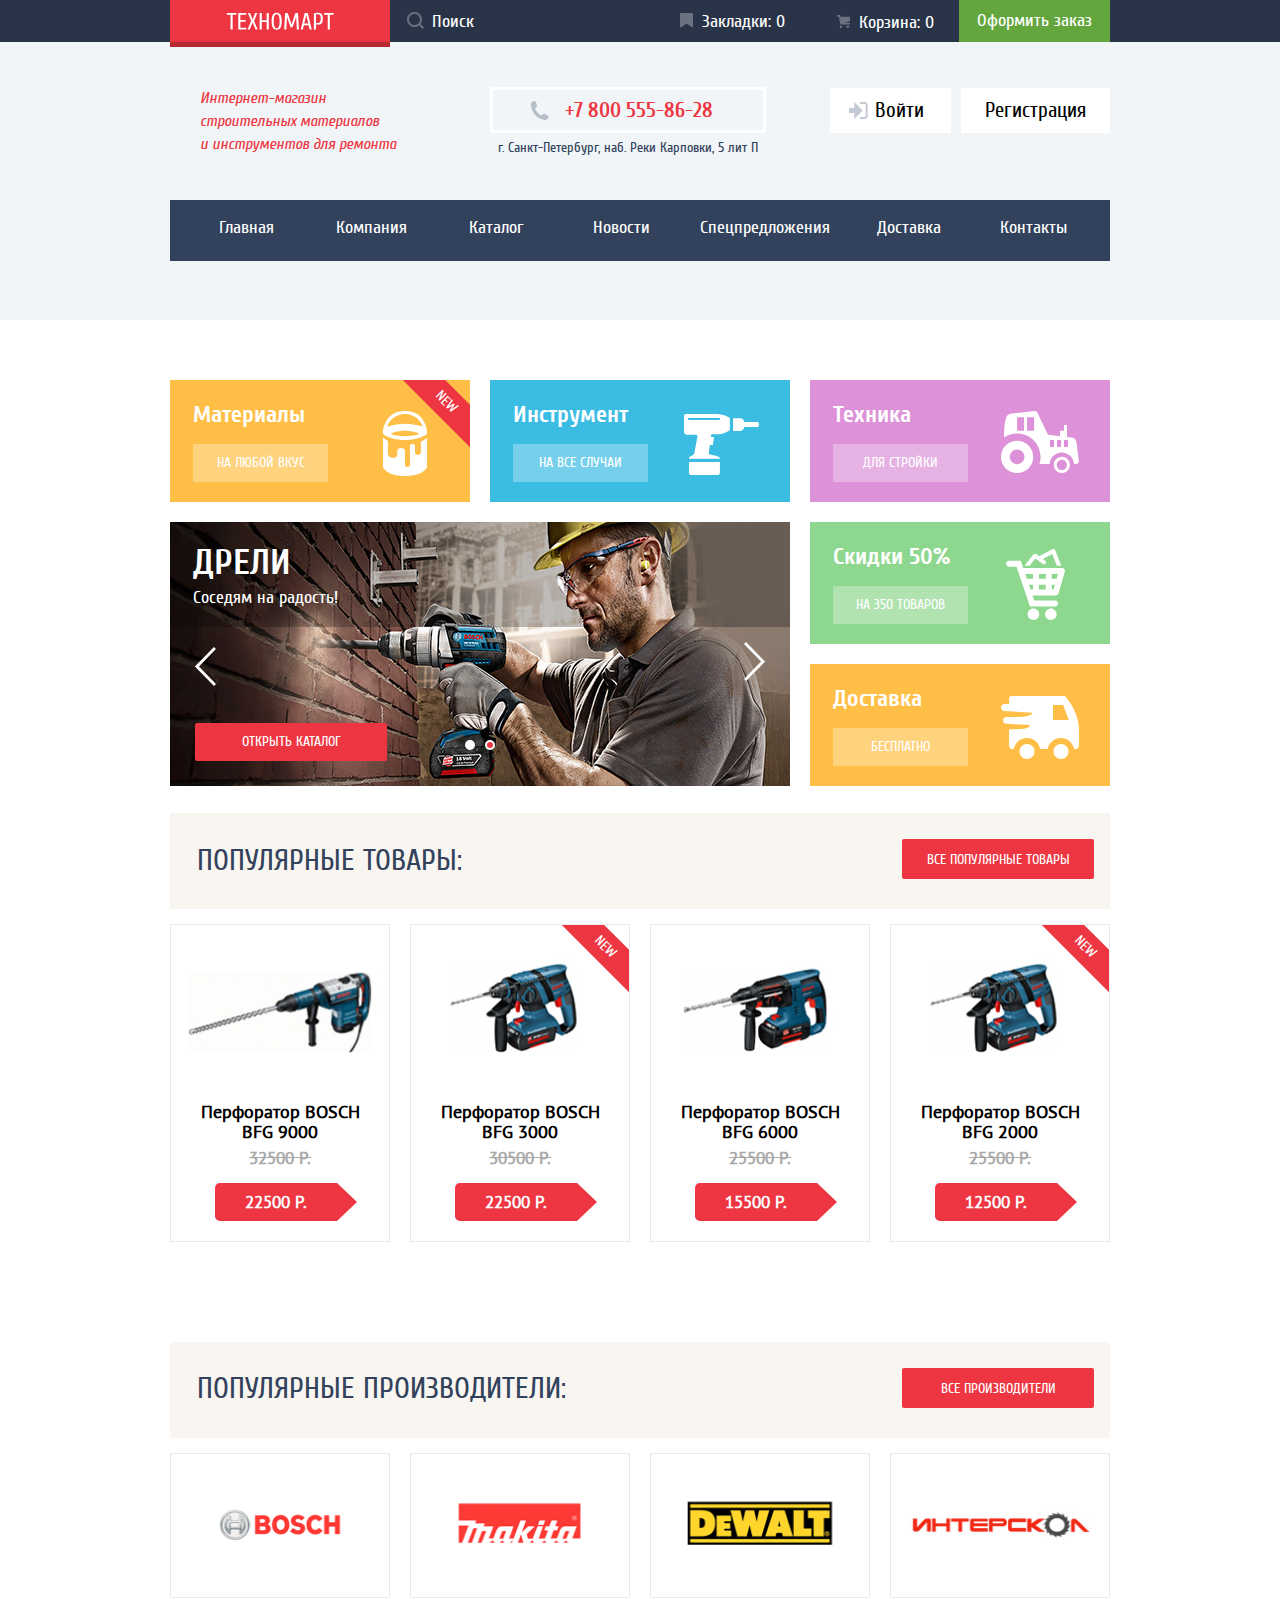
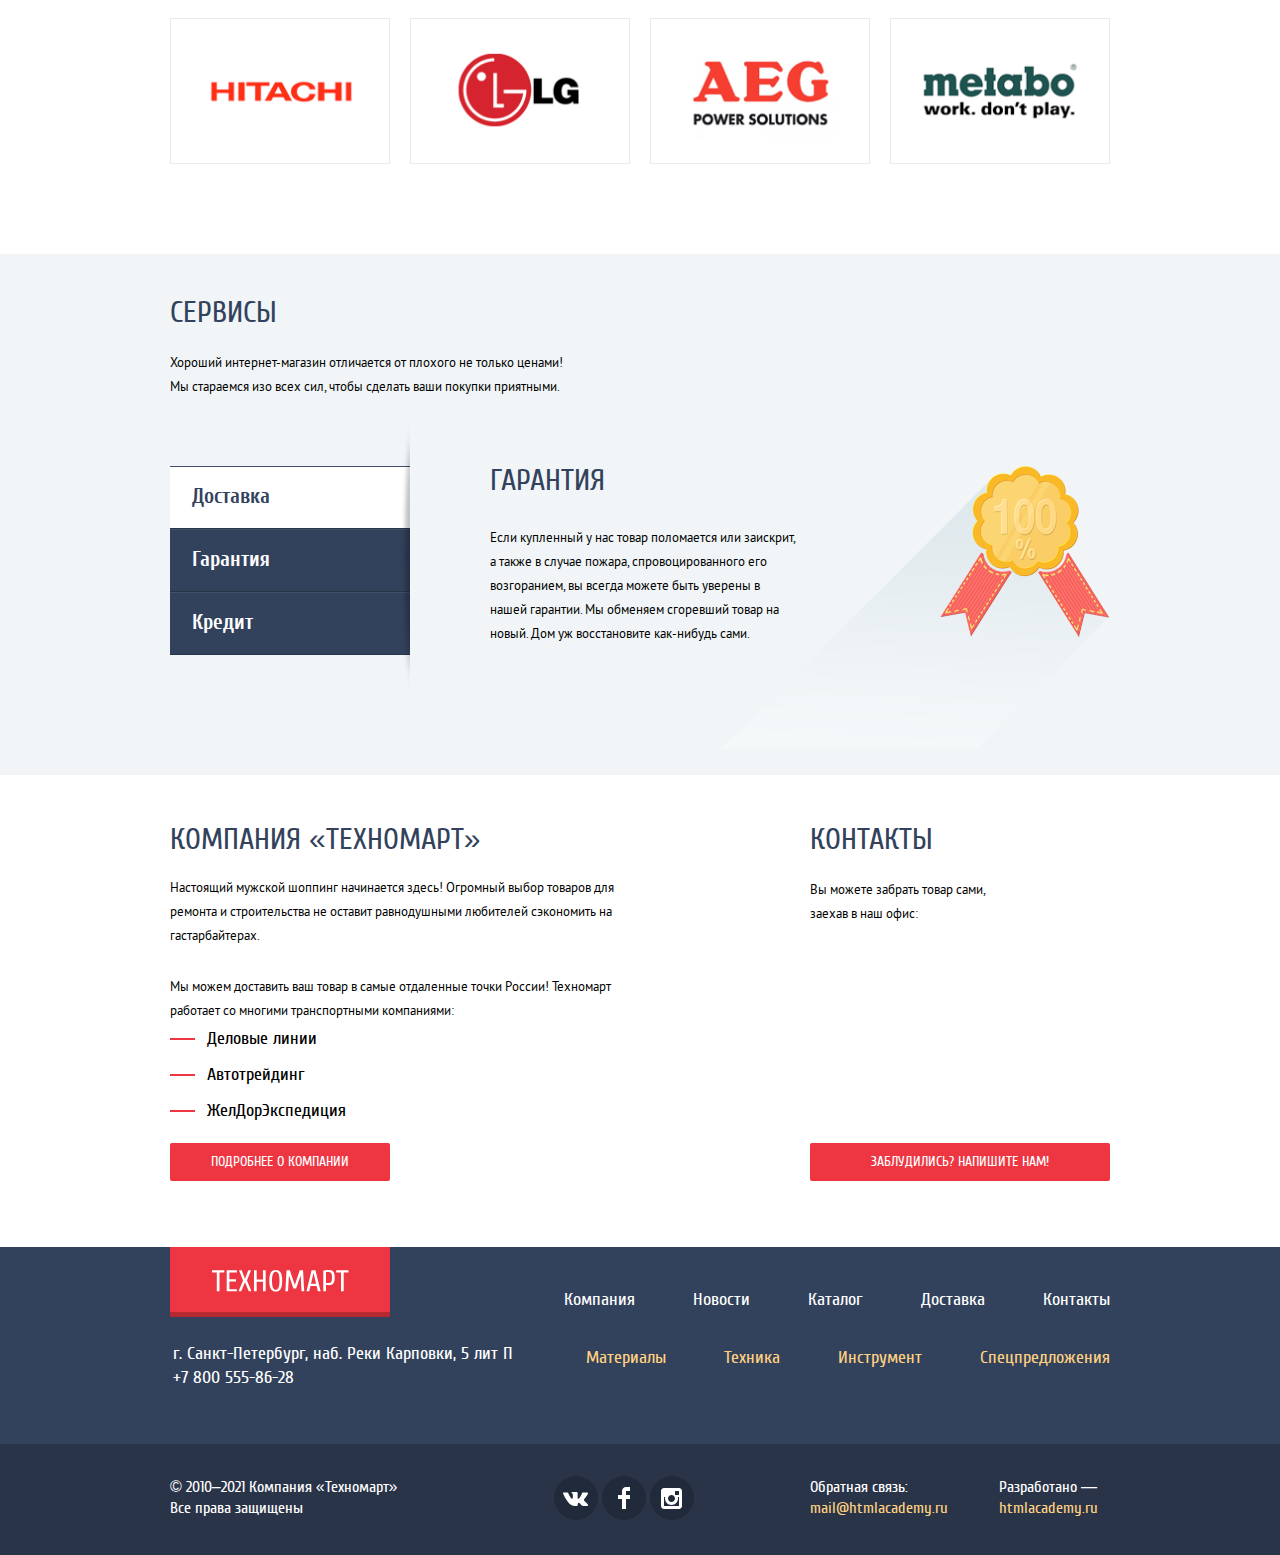
==== commit 24888981: "Added an interface animation" ====
--- a/index.html
+++ b/index.html
@@ -24,7 +24,8 @@
         <input id="search" type="text" placeholder="Поиск">
         <svg
           class="main-header-search-icon" width="17" height="17" viewBox="0 0 17 17" fill="none"
-          xmlns="http://www.w3.org/2000/svg">
+          xmlns="http://www.w3.org/2000/svg"
+          aria-hidden="true">
           <path
             fill-rule="evenodd" clip-rule="evenodd"
             d="M13.458 12.044L17 15.586L15.586 17L12.044 13.458C10.782 14.421 9.21 15 7.5 15C3.35786 15 0 11.6421 0 7.5C0 3.35786 3.35786 0 7.5 0C11.6421 0 15 3.35786 15 7.5C15.0001 9.14309 14.4581 10.7403 13.458 12.044ZM7.5 2C4.467 2 2 4.467 2 7.5C2.00331 10.5362 4.4638 12.9967 7.5 13C10.532 13 13 10.532 13 7.5C13 4.467 10.532 2 7.5 2Z"
@@ -120,6 +121,14 @@
             <p>Соседям на радость!</p>
           </li>
         </ul>
+        <ul class="slider-dots">
+          <li class="slider-dots-item slider-dots-active">
+            <button><span class="visually-hidden">Слайд 1</span></button>
+          </li>
+          <li class="slider-dots-item">
+            <button><span class="visually-hidden">Слайд 2</span></button>
+          </li>
+        </ul>
         <button class="slider-button slider-button-prev" type="button"><span class="visually-hidden">Назад</span>
         </button>
         <button class="slider-button slider-button-next" type="button"><span class="visually-hidden">Вперед</span>
@@ -152,8 +161,16 @@
           <p class="product-card-price">22500 Р.</p>
         </div>
         <div class="product-card-buttons">
-          <button class="product-card-button-buy" type="button">Купить</button>
-          <button class="product-card-button-favorite" type="button">В закладки</button>
+          <button
+            class="product-card-button-buy"
+            type="button"
+            aria-label="Добавить перфоратор BOSCH BFG 9000 в козину">Купить
+          </button>
+          <button
+            class="product-card-button-favorite"
+            type="button"
+            aria-label="Добавить перфоратор BOSCH BFG 9000 в закладки">В закладки
+          </button>
         </div>
       </li>
 
@@ -167,8 +184,16 @@
           <p class="product-card-price">22500 Р.</p>
         </div>
         <div class="product-card-buttons">
-          <button class="product-card-button-buy" type="button">Купить</button>
-          <button class="product-card-button-favorite" type="button">В закладки</button>
+          <button
+            class="product-card-button-buy"
+            type="button"
+            aria-label="Добавить перфоратор BOSCH BFG 3000 в козину">Купить
+          </button>
+          <button
+            class="product-card-button-favorite"
+            type="button"
+            aria-label="Добавить перфоратор BOSCH BFG 3000 в закладки">В закладки
+          </button>
         </div>
       </li>
 
@@ -182,8 +207,16 @@
           <p class="product-card-price">15500 Р.</p>
         </div>
         <div class="product-card-buttons">
-          <button class="product-card-button-buy" type="button">Купить</button>
-          <button class="product-card-button-favorite" type="button">В закладки</button>
+          <button
+            class="product-card-button-buy"
+            type="button"
+            aria-label="Добавить перфоратор BOSCH BFG 6000 в козину">Купить
+          </button>
+          <button
+            class="product-card-button-favorite"
+            type="button"
+            aria-label="Добавить перфоратор BOSCH BFG 6000 в закладки">В закладки
+          </button>
         </div>
       </li>
 
@@ -197,8 +230,16 @@
           <p class="product-card-price">12500 Р.</p>
         </div>
         <div class="product-card-buttons">
-          <button class="product-card-button-buy" type="button">Купить</button>
-          <button class="product-card-button-favorite" type="button">В закладки</button>
+          <button
+            class="product-card-button-buy"
+            type="button"
+            aria-label="Добавить перфоратор BOSCH BFG 2000 в козину">Купить
+          </button>
+          <button
+            class="product-card-button-favorite"
+            type="button"
+            aria-label="Добавить перфоратор BOSCH BFG 2000 в закладки">В закладки
+          </button>
         </div>
       </li>
     </ul>
@@ -314,16 +355,19 @@
     <section class="contacts">
       <h2 class="section-title">Контакты</h2>
       <p>Вы можете забрать товар сами, <br> заехав в наш офис:</p>
-      <iframe
-        src="https://www.google.com/maps/embed?pb=!1m14!1m12!1m3!1d1446.6232113787617!2d30.31389620378362!3d59.96865546895623!2m3!1f0!2f0!3f0!3m2!1i1024!2i768!4f13.1!5e0!3m2!1sen!2sse!4v1652104692159!5m2!1sen!2sse"
-        width="300"
-        height="158"
-        style="border:0;"
-        allowfullscreen=""
-        loading="lazy"
-        referrerpolicy="no-referrer-when-downgrade"
-        title="наб. Реки Карповки, 5 лит П, Санкт-Петербург">
-      </iframe>
+      <div class="contacts-map-wrapper">
+        <button class="contacts-open-map"><span class="visually-hidden">Открыть карту</span></button>
+        <iframe
+          src="https://www.google.com/maps/embed?pb=!1m14!1m12!1m3!1d1446.6232113787617!2d30.31389620378362!3d59.96865546895623!2m3!1f0!2f0!3f0!3m2!1i1024!2i768!4f13.1!5e0!3m2!1sen!2sse!4v1652104692159!5m2!1sen!2sse"
+          width="300"
+          height="158"
+          style="border:0;"
+          allowfullscreen=""
+          loading="lazy"
+          referrerpolicy="no-referrer-when-downgrade"
+          title="наб. Реки Карповки, 5 лит П, Санкт-Петербург">
+        </iframe>
+      </div>
       <a class="button" href="#">Заблудились? Напишите нам!</a>
     </section>
   </div>
@@ -394,20 +438,20 @@
   </div>
 </footer>
 
-<div class="modal modal-letter -hidden">
+<div class="modal modal-letter">
   <button class="modal-close" type="button"><span class="visually-hidden">Закрыть</span></button>
-  <form class="letter-form" id="letter" action="#">
+  <form class="letter-form" id="letter" action="https://echo.htmlacademy.ru" method="post">
     <p class="letter-form-item">
       <label for="form-name">Ваше имя:</label>
-      <input id="form-name" type="text" name="name" placeholder="Имя Фамилия" required>
+      <input id="form-name" type="text" name="name" placeholder="Имя Фамилия">
     </p>
     <p class="letter-form-item">
       <label for="form-email">Ваш e-mail:</label>
-      <input id="form-email" type="email" placeholder="email@example.com" required>
+      <input id="form-email" type="email" name="email" placeholder="email@example.com">
     </p>
     <p class="letter-form-item letter-form-text">
       <label for="form-text">Текст письма:</label>
-      <textarea id="form-text" name="text" placeholder="В свободной форме" required></textarea>
+      <textarea id="form-text" name="text" placeholder="В свободной форме"></textarea>
     </p>
   </form>
   <div class="modal-button-container">
@@ -415,7 +459,7 @@
   </div>
 </div>
 
-<div class="modal modal-map hidden">
+<div class="modal modal-map">
   <button class="modal-close" type="button"><span class="visually-hidden">Закрыть</span></button>
   <iframe
     src="https://www.google.com/maps/embed?pb=!1m14!1m12!1m3!1d1446.6232113787617!2d30.31389620378362!3d59.96865546895623!2m3!1f0!2f0!3f0!3m2!1i1024!2i768!4f13.1!5e0!3m2!1sen!2sse!4v1652104495501!5m2!1sen!2sse"
@@ -427,5 +471,6 @@
     title="наб. Реки Карповки, 5 лит П, Санкт-Петербург">
   </iframe>
 </div>
+<script src="js/script.js"></script>
 </body>
 </html>
--- a/css/style.css
+++ b/css/style.css
@@ -826,6 +826,34 @@
   left: 0;
   display: block;
   width: 100%;
+}
+
+.slider-dots {
+  position: absolute;
+  bottom: 36px;
+  left: 50%;
+  display: flex;
+  padding: 0;
+  margin: 0;
+  list-style: none;
+  transform: translateX(-50%);
+  gap: 10px;
+}
+
+.slider-dots-item button {
+  display: block;
+  width: 10px;
+  height: 10px;
+  padding: 0;
+  margin: 0;
+  background-color: var(--basic-red);
+  border: 2px solid var(--white);
+  border-radius: 50%;
+  box-sizing: border-box;
+}
+
+.slider-dots-active button {
+  background-color: var(--white);
 }
 
 .slider-button {
@@ -1003,14 +1031,15 @@
 }
 
 .product-card-button-buy {
+  display: flex;
   padding: 8px;
   font-family: 'Cuprum', Arial, sans-serif;
   font-size: 14px;
   font-style: normal;
   font-weight: 400;
-
   line-height: 18px;
   color: var(--white);
+
   text-transform: uppercase;
   cursor: pointer;
   background: var(--basic-green);
@@ -1018,6 +1047,9 @@
   border-bottom-color: var(--basic-darkgreen-2);
   border-radius: 2px;
   transition: background-color 0.3s ease, border 0.3s ease;
+  align-items: center;
+  justify-content: center;
+  gap: 10px;
 }
 
 .product-card-button-buy:hover,
@@ -1031,6 +1063,16 @@
   background-color: var(--basic-darkgreen);
   border: 2px solid var(--basic-darkgreen);
   border-bottom-color: var(--basic-darkgreen-2);
+}
+
+.product-card-button-buy::before {
+  width: 15px;
+  height: 15px;
+  background-image: url("../img/icons/icon-cart.svg");
+  background-position: center;
+  background-repeat: no-repeat;
+  content: "";
+  opacity: 0.3;
 }
 
 .product-card-button-favorite {
@@ -1261,18 +1303,33 @@
 }
 
 .contacts {
+  position: relative;
   display: flex;
   flex-direction: column;
 
 }
 
+.contacts-map-wrapper {
+  position: relative;
+  margin-bottom: auto;
+}
+
+.contacts-open-map {
+  position: absolute;
+  top: 0;
+  width: 100%;
+  height: 100%;
+  cursor: pointer;
+  background-color: transparent;
+  border: none;
+}
+
 .contacts p {
-  margin: 0;
-  margin-bottom: 32px;
+  margin: 0 0 32px;
 }
 
 .contacts iframe {
-  margin-bottom: auto;
+  display: block;
 }
 
 .main-footer {
@@ -1448,13 +1505,16 @@
 
 .modal {
   position: fixed;
-  top: 50%;
-  left: 50%;
+  top: 120px;
+  right: 0;
+  bottom: auto;
+  left: 0;
   z-index: 100;
+  display: none;
+  margin: auto;
   font-family: 'Cuprum', Arial, sans-serif;
   background-color: var(--white);
   border-top: 7px solid var(--basic-red);
-  transform: translate(-50%, -50%);
   box-shadow: 0 4px 20px rgba(0, 0, 0, 0.15);
 }
 
@@ -1486,6 +1546,11 @@
 
 .modal-map iframe {
   border: none;
+}
+
+.modal-show {
+  display: block;
+  animation: bounce 0.6s;
 }
 
 .letter-form {
@@ -1540,6 +1605,10 @@
   transition: opacity 0.3s ease;
 }
 
+.modal-error {
+  animation: shake 0.6s;
+}
+
 .modal-close:hover,
 .modal-close:focus {
   opacity: 0.8;
@@ -1771,17 +1840,26 @@
   border-color: var(--basic-red);
 }
 
-.price-slider {
-  padding: 40px 20px;
+.price-range-controls {
+  padding: 40px 40px 40px 20px;
   margin-bottom: 9px;
   background-color: var(--special-beige2);
-}
-
-.line {
+  --price-range-min: 0%;
+  --price-range-max: 80%;
+}
+
+.bar {
   position: relative;
   width: 100%;
+}
+
+.bar-amount {
+  position: relative;
+  left: var(--price-range-min);
+  width: min(calc(var(--price-range-max) - var(--price-range-min)), 100%);
+
   height: 2px;
-  background-image: linear-gradient(90deg, var(--basic-green) 0%, var(--basic-green) 75%, var(--basic-greylight) 75%);
+  background-color: var(--basic-green);
 }
 
 .handle {
@@ -1805,22 +1883,21 @@
 }
 
 .handle-max {
-  left: 75%
-}
-
-.price-slider-inputs {
+  left: 100%
+}
+
+.price-range-inputs {
   display: flex;
   justify-content: space-between;
   align-items: center;
 }
 
-.price-slider-inputs::before {
+.price-range-inputs::before {
   content: "–";
   order: 1;
 }
 
-
-.price-slider-inputs input {
+.price-range-inputs input {
   width: 95px;
   font-size: 17px;
 
@@ -1833,7 +1910,7 @@
   border: none;
 }
 
-.price-slider-inputs input:last-child {
+.price-range-inputs input:last-child {
   order: 2;
 }
 
@@ -2037,3 +2114,43 @@
   background-size: contain;
   content: "";
 }
+
+@keyframes bounce {
+  0% {
+    transform: translateY(-2000px);
+  }
+
+  70% {
+    transform: translateY(30px);
+  }
+
+  90% {
+    transform: translateY(-10px);
+  }
+
+  100% {
+    transform: translateY(0);
+  }
+}
+
+@keyframes shake {
+  0%,
+  100% {
+    transform: translateX(0);
+  }
+
+  10%,
+  30%,
+  50%,
+  70%,
+  90% {
+    transform: translateX(-10px);
+  }
+
+  20%,
+  40%,
+  60%,
+  80% {
+    transform: translateX(10px);
+  }
+}
